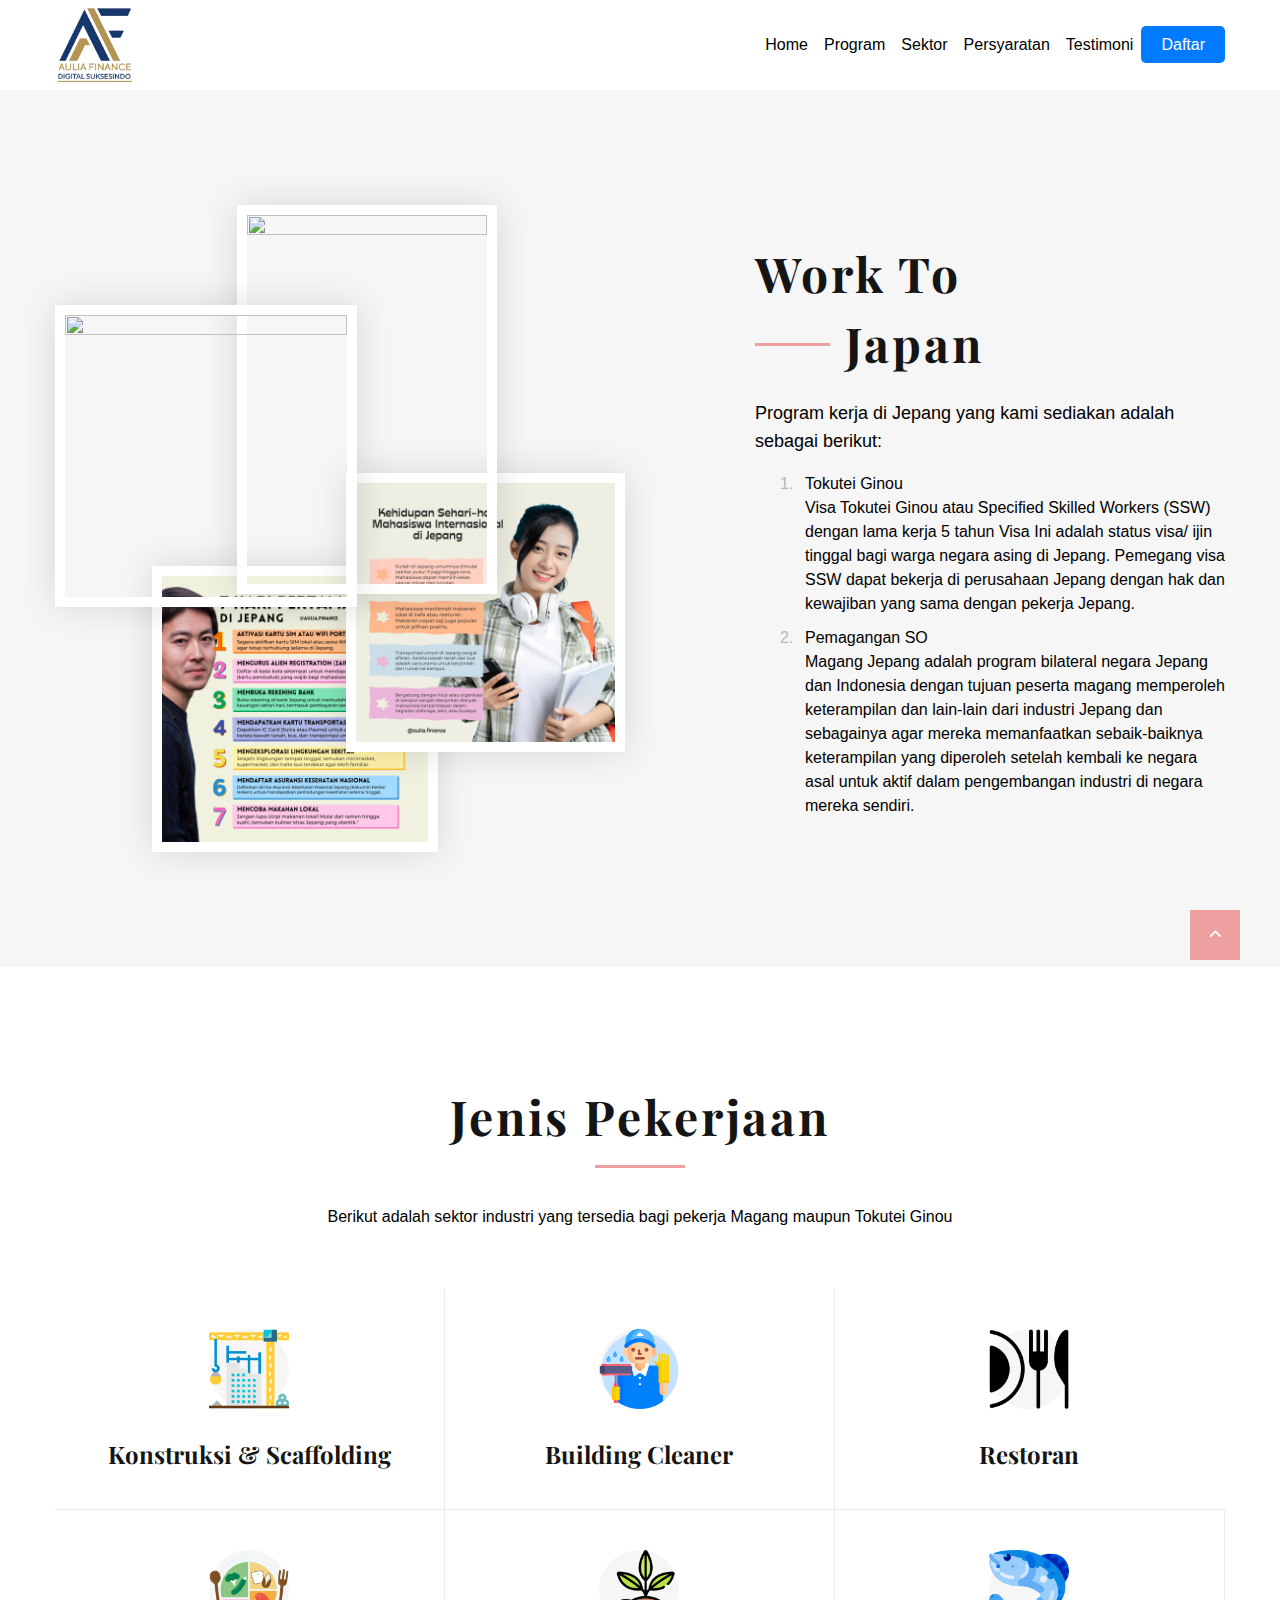
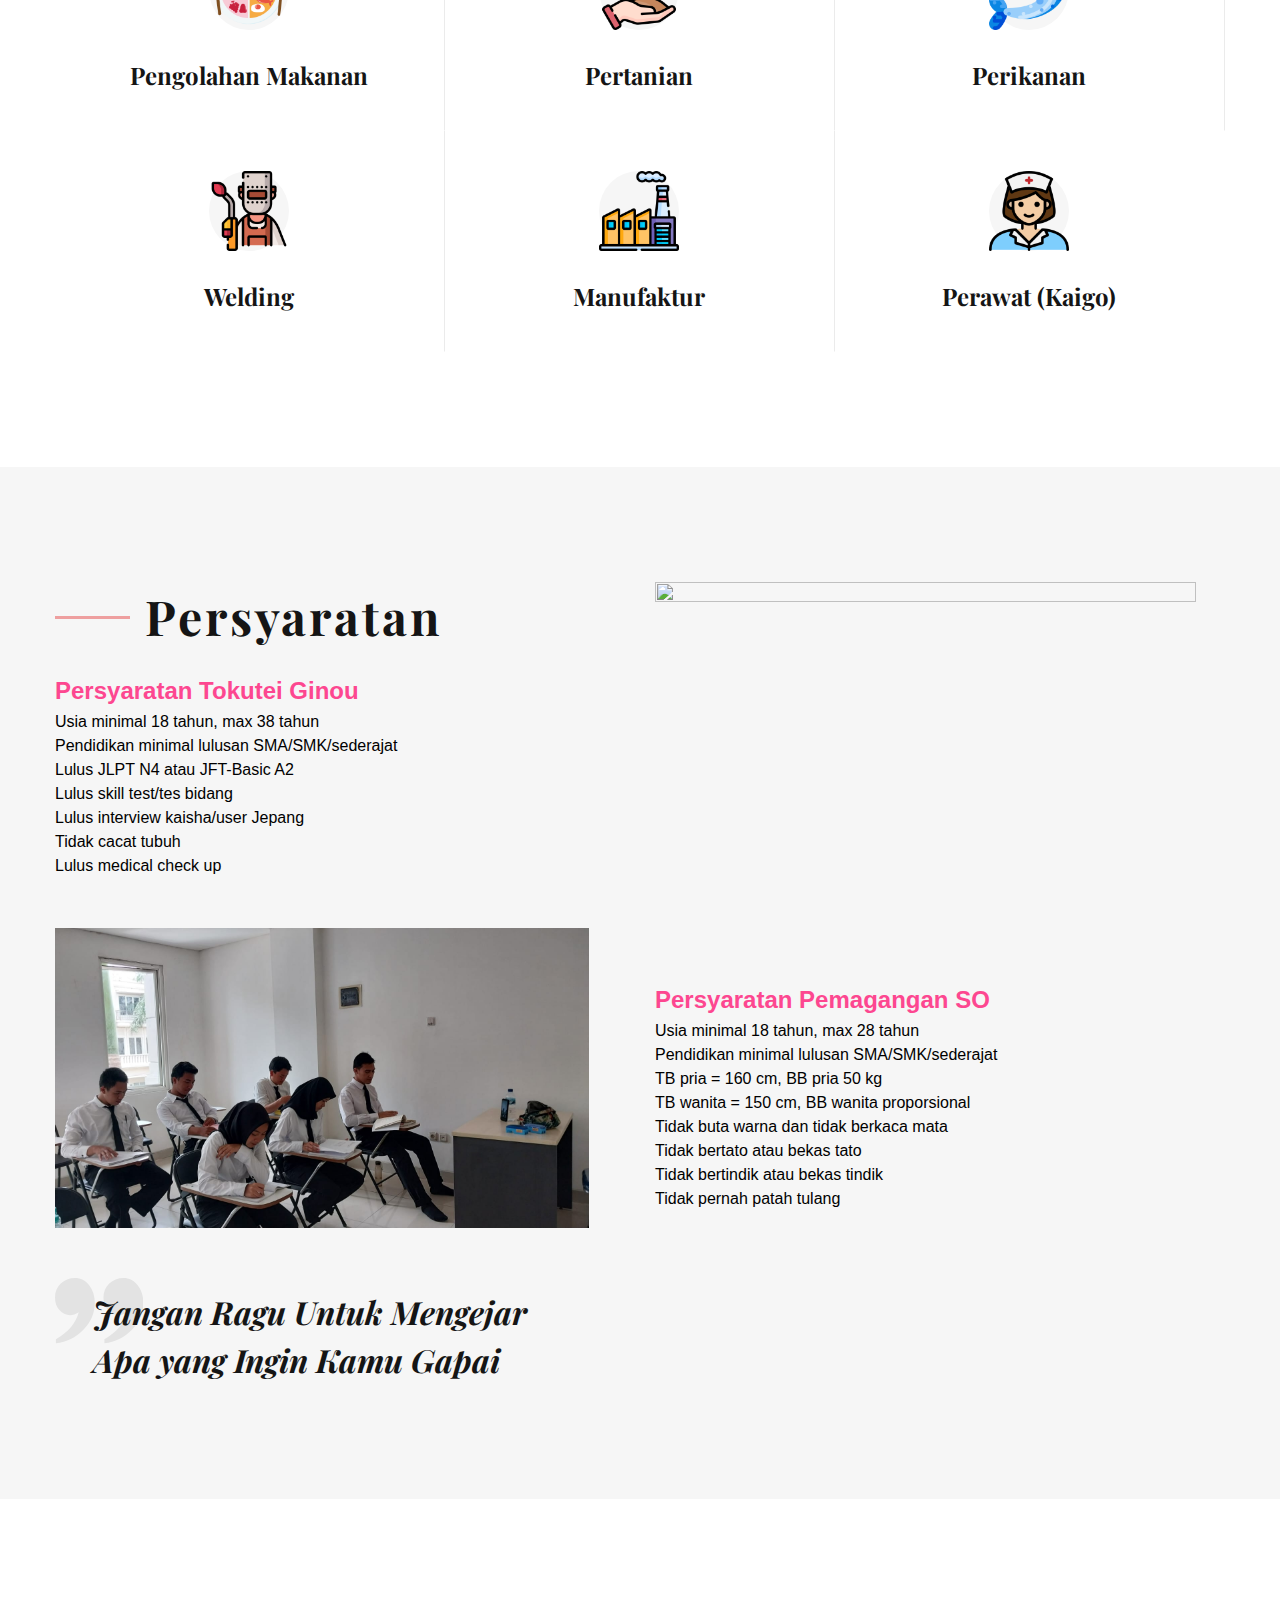
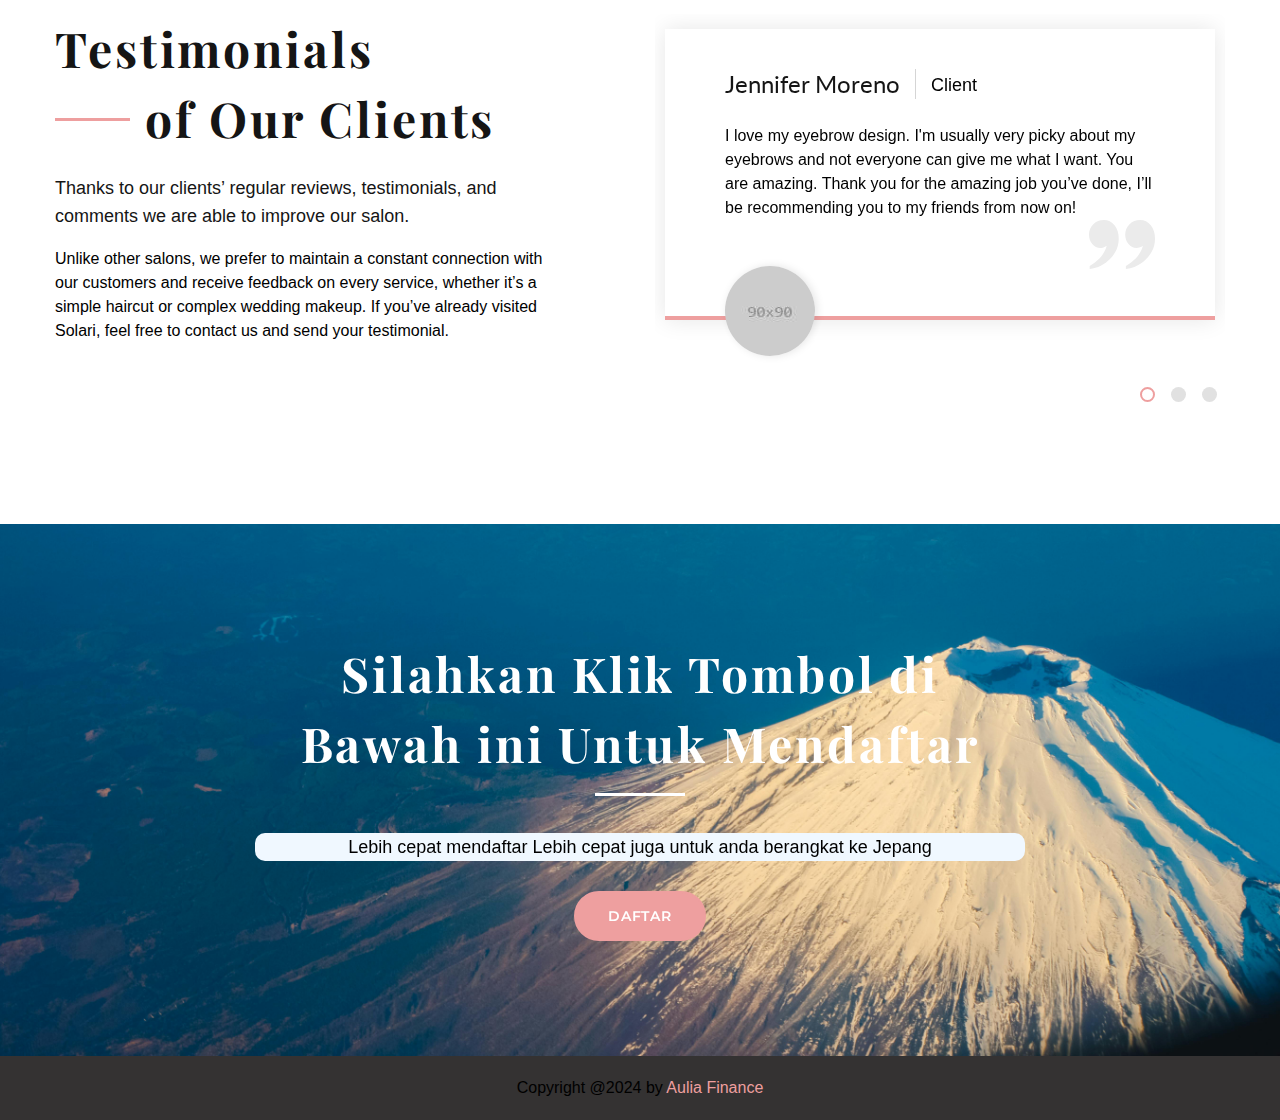
==== japan.html @ 4afd56f6 "First Upload" ====
<!DOCTYPE html>
<html lang="en">

<head>
    <meta charset="UTF-8">
    <meta name="viewport" content="width=device-width, initial-scale=1.0">
    <title>Jepang</title>

    <title>Home</title>
    <meta name="format-detection" content="telephone=no">
    <meta name="viewport"
        content="width=device-width, height=device-height, initial-scale=1.0, maximum-scale=1.0, user-scalable=0">
    <meta http-equiv="X-UA-Compatible" content="IE=edge">
    <meta charset="utf-8">
    <link rel="icon" href="img/logo.png" type="image/x-icon">
    <!-- Stylesheets-->
    <link rel="stylesheet" type="text/css"
        href="//fonts.googleapis.com/css?family=Lato:300i,400,400i,700%7CMontserrat:400,500,600,700%7CPlayfair+Display:400,700,700i%7COswald:400,700,700i">
    <link rel="stylesheet" href="css/bootstrap.css">
    <link rel="stylesheet" href="css/fonts.css">
    <link rel="stylesheet" href="css/style.css">
    <style>
        .ie-panel {
            display: none;
            background: #212121;
            padding: 10px 0;
            box-shadow: 3px 3px 5px 0 rgba(0, 0, 0, .3);
            clear: both;
            text-align: center;
            position: relative;
            z-index: 1;
        }

        html.ie-10 .ie-panel,
        html.lt-ie-10 .ie-panel {
            display: block;
        }

        .list-ordered {
            list-style-type: disc;
        }

        body {
            margin: 0;
            font-family: Arial, sans-serif;
        }

        .header {
            background-color: white;
            /* Latar belakang putih */
            color: black;
            /* Warna teks hitam */
            box-shadow: 0 2px 5px rgba(0, 0, 0, 0.1);
            /* Bayangan lembut */
        }

        .navbar-nav .nav-link {
            color: black;
            /* Warna link hitam */
        }

        .navbar-nav .nav-link:hover {
            color: #007bff;
            /* Warna saat hover */
        }

        .dropdown-menu {
            background-color: white;
            /* Latar belakang dropdown */
        }

        .dropdown-menu a {
            color: black;
            /* Warna teks dropdown */
        }

        .dropdown-menu a:hover {
            background-color: #f8f9fa;
            /* Warna saat hover di dropdown */
        }

        .appoint-btn a {
            background-color: #007bff;
            /* Warna tombol */
            color: white;
            /* Warna teks tombol */
            padding: 10px 20px;
            /* Padding untuk tombol */
            border-radius: 5px;
            /* Sudut melengkung */
            text-decoration: none;
            /* Menghapus garis bawah */
        }

        .appoint-btn a:hover {
            background-color: #0056b3;
            /* Warna tombol saat hover */
        }
    </style>
</head>

<body>


    <div class="ie-panel"><a href="http://windows.microsoft.com/en-US/internet-explorer/"><img
                src="images/ie8-panel/warning_bar_0000_us.jpg" height="42" width="820"
                alt="You are using an outdated browser. For a faster, safer browsing experience, upgrade for free today."></a>
    </div>
    <div class="preloader">
        <div class="preloader-body">
            <div class="cssload-container">
                <div class="cssload-speeding-wheel"></div>
            </div>
            <p>Loading...</p>
        </div>
    </div>

    <div class="page">
        <div class="header" id="header">
            <div class="navigation" id="navigation">
                <div class="header-inner" id="header-inner">
                    <div class="container">
                        <nav class="navbar navbar-expand-lg my-navbar p-0">
                            <a class="navbar-brand" href="#navigation"><img src="img/logo.png" class="img-fluid"
                                    style="height: 80px;" /></a>
                            <button class="navbar-toggler" type="button" data-toggle="collapse"
                                data-target="#navbarSupportedContent" aria-controls="navbarSupportedContent"
                                aria-expanded="false" aria-label="Toggle navigation">
                                <span></span>
                                <span></span>
                                <span></span>
                            </button>

                            <div class="collapse navbar-collapse " id="navbarSupportedContent">
                                <ul class="navbar-nav ml-auto">
                                    <li class="nav-item active">
                                        <a class="nav-link" href="index.html">Home</a>
                                    </li>
                                    <li class="nav-item ">
                                        <a class="nav-link" href="#program">Program </a>
                                    </li>
                                    <li class="nav-item ">
                                        <a class="nav-link" href="#sektor">Sektor</a>
                                    </li>
                                    <li class="nav-item">
                                        <a class="nav-link" href="#syarat">Persyaratan</a>
                                    </li>
                                    <li class="nav-item">
                                        <a class="nav-link" href="#testimoni">Testimoni</a>
                                    </li>
                                </ul>
                            </div>
                            <form class="form-inline my-2 my-lg-0 d-lg-block d-md-none d-none">
                                <div class="appoint-btn">
                                    <a href="https://forms.gle/r99n6rCq977EG7ke7">Daftar</a>
                                </div>
                            </form>
                        </nav>
                    </div>
                </div>
            </div>
        </div>
        <section class="section section-lg bg-gray-100">
            <div class="container" id="program">
                <div class="row row-50 align-items-lg-center justify-content-xl-between">
                    <div class="col-lg-6">
                        <div class="box-images">
                            <div class="box-images-item box-images-1"
                                data-parallax-scroll="{&quot;y&quot;: 20, &quot;x&quot;: 30,  &quot;smoothness&quot;: 30 }">
                                <img src="images/poster3.png" alt="" width="282" height="282" />
                            </div>
                            <div class="box-images-item box-images-2"
                                data-parallax-scroll="{&quot;y&quot;: 20,  &quot;smoothness&quot;: 30 }"><img
                                    src="images/poster2.png" alt="" width="240" height="369" />
                            </div>
                            <div class="box-images-item box-images-3"
                                data-parallax-scroll="{&quot;y&quot;: 20, &quot;x&quot;: -30, &quot;smoothness&quot;: 30 }">
                                <img src="images/poster1.png" alt="" width="259" height="369" />
                            </div>
                            <div class="box-images-item box-images-4"
                                data-parallax-scroll="{&quot;y&quot;: -20,  &quot;smoothness&quot;: 30 }"><img
                                    src="images/poster4.png" alt="" width="266" height="266" />
                            </div>
                        </div>
                    </div>
                    <div class="col-lg-6 col-xl-5">
                        <h2 class="heading-decorate">Work To <br><span class="divider"></span>Japan
                        </h2>
                        <p class="big text-black-800">Program kerja di Jepang yang kami sediakan adalah sebagai berikut:
                        </p>
                        <p class="big text-spacing-60">
                        <ul class="list-ordered" style="color: black;">
                            <li>Tokutei Ginou
                                <p>Visa Tokutei Ginou atau Specified Skilled Workers (SSW) dengan lama kerja 5 tahun
                                    Visa Ini adalah status visa/ ijin tinggal bagi warga negara asing di Jepang.
                                    Pemegang visa SSW dapat bekerja di
                                    perusahaan Jepang dengan hak dan kewajiban yang sama dengan pekerja Jepang.
                                </p>
                            </li>
                            <li>Pemagangan SO
                                <p>Magang Jepang adalah program bilateral negara Jepang dan Indonesia dengan tujuan
                                    peserta magang memperoleh keterampilan
                                    dan lain-lain dari industri Jepang dan sebagainya agar mereka memanfaatkan
                                    sebaik-baiknya keterampilan yang diperoleh
                                    setelah kembali ke negara asal untuk aktif dalam pengembangan industri di negara
                                    mereka sendiri.
                                </p>
                            </li>
                        </ul>
                    </div>
                </div>
            </div>
        </section>
        <section class="section section-lg bg-default text-center" id="sektor">
            <div class="container">
                <h2>Jenis Pekerjaan</h2>
                <div class="divider-lg"></div>
                <div class="row justify-content-center">
                    <div class="col-md-10 col-lg-9">
                        <p>Berikut adalah sektor industri yang tersedia bagi pekerja Magang maupun Tokutei Ginou
                        </p>
                    </div>
                </div>
                <div class="row icon-modern-list no-gutters">
                    <div class="col-sm-6 col-lg-4">
                        <article class="box-icon-modern modern-variant-2">
                            <div class="icon-modern">
                                <img src="/images/konstruksi.png" alt="">
                            </div>
                            <h4 class="box-icon-modern-title"><a href="#">Konstruksi &amp; Scaffolding</a></h4>
                            <div class="divider"></div>
                        </article>
                    </div>
                    <div class="col-sm-6 col-lg-4">
                        <article class="box-icon-modern modern-variant-2">
                            <div class="icon-modern">
                                <img src="/images/cleaner.png" alt="">
                            </div>
                            <h4 class="box-icon-modern-title"><a href="#">Building Cleaner</a></h4>
                            <div class="divider"></div>

                        </article>
                    </div>
                    <div class="col-sm-6 col-lg-4">
                        <article class="box-icon-modern modern-variant-2">
                            <div class="icon-modern">
                                <img src="/images/resto.png" alt="">
                            </div>
                            <h4 class="box-icon-modern-title"><a href="#">Restoran</a></h4>
                            <div class="divider"></div>
                        </article>
                    </div>
                    <div class="col-sm-6 col-lg-4">
                        <article class="box-icon-modern modern-variant-2">
                            <div class="icon-modern">
                                <img src="/images/makanan.png" alt="">
                            </div>
                            <h4 class="box-icon-modern-title"><a href="#">Pengolahan Makanan</a></h4>
                            <div class="divider"></div>
                        </article>
                    </div>
                    <div class="col-sm-6 col-lg-4">
                        <article class="box-icon-modern modern-variant-2">
                            <div class="icon-modern">
                                <img src="/images/tani.png" alt="">
                            </div>
                            <h4 class="box-icon-modern-title"><a href="#">Pertanian</a></h4>
                            <div class="divider"></div>
                        </article>
                    </div>
                    <div class="col-sm-6 col-lg-4">
                        <article class="box-icon-modern modern-variant-2">
                            <div class="icon-modern">
                                <img src="/images/fish.png" alt="">
                            </div>
                            <h4 class="box-icon-modern-title"><a href="#">Perikanan</a></h4>
                            <div class="divider"></div>
                        </article>
                    </div>
                    <div class="col-sm-6 col-lg-4">
                        <article class="box-icon-modern modern-variant-2">
                            <div class="icon-modern">
                                <img src="/images/welder.png" alt="">
                            </div>
                            <h4 class="box-icon-modern-title"><a href="#">Welding</a></h4>
                            <div class="divider"></div>
                        </article>
                    </div>
                    <div class="col-sm-6 col-lg-4">
                        <article class="box-icon-modern modern-variant-2">
                            <div class="icon-modern">
                                <img src="/images/factory.png" alt="">
                            </div>
                            <h4 class="box-icon-modern-title"><a href="#">Manufaktur</a></h4>
                            <div class="divider"></div>
                        </article>
                    </div>
                    <div class="col-sm-6 col-lg-4">
                        <article class="box-icon-modern modern-variant-2">
                            <div class="icon-modern">
                                <img src="/images/nurse.png" alt="">
                            </div>
                            <h4 class="box-icon-modern-title"><a href="#">Perawat (Kaigo)</a></h4>
                            <div class="divider"></div>
                        </article>
                    </div>
                </div>
            </div>
        </section>
        <section class="section section-lg bg-gray-100" id="syarat">
            <div class="container">
                <div class="row row-50">
                    <div class="col-lg-6">
                        <div class="row row-50">
                            <div class="col-md-6 col-lg-12">
                                <h2 class="heading-decorate"><span class="divider"></span>Persyaratan</h2>
                                <p class="big text-gray-800"
                                    style="color: rgb(253, 71, 144); font-weight: bold;font-size: 1.5em;">
                                    Persyaratan
                                    Tokutei Ginou</p>
                                <ul>
                                    <li>Usia minimal 18 tahun, max 38 tahun</li>
                                    <li>Pendidikan minimal lulusan SMA/SMK/sederajat</li>
                                    <li>Lulus JLPT N4 atau JFT-Basic A2</li>
                                    <li>Lulus skill test/tes bidang</li>
                                    <li>Lulus interview kaisha/user Jepang</li>
                                    <li>Tidak cacat tubuh</li>
                                    <li>Lulus medical check up</li>
                                </ul>
                            </div>
                            <div class="col-md-6 col-lg-12">
                                <div class="quote-with-image">
                                    <figure class="quote-img"><img src="images/image5.jpeg" alt="" width="534"
                                            height="406" />
                                    </figure>
                                    <div class="quote-caption">
                                        <svg version="1.1" xmlns="http://www.w3.org/2000/svg" x="0px" y="0px"
                                            width="88.34px" height="65.34px" viewBox="0 0 88.34 65.34"
                                            enable-background="new 0 0 88.34 65.34" overflow="scroll"
                                            xml:space="preserve" preserveAspectRatio="none">
                                            <path
                                                d="M49.394,65.34v-4.131c12.318-7.088,19.924-16.074,22.811-26.965c-3.125,2.032-5.968,3.051-8.526,3.051																	c-4.265,0-7.864-1.721-10.803-5.168c-2.937-3.444-4.407-7.654-4.407-12.64c0-5.511,1.932-10.142,5.791-13.878																	C58.123,1.873,62.873,0,68.51,0c5.639,0,10.354,2.379,14.143,7.137c3.793,4.757,5.688,10.678,5.688,17.758																	c0,9.977-3.814,18.912-11.443,26.818C69.268,59.613,60.101,64.156,49.394,65.34z M0.923,65.34v-4.131																	c12.321-7.088,19.926-16.074,22.813-26.965c-3.126,2.032-5.993,3.051-8.598,3.051c-4.219,0-7.794-1.721-10.734-5.168																	C1.467,28.683,0,24.473,0,19.487C0,13.976,1.919,9.346,5.757,5.609C9.595,1.873,14.334,0,19.971,0																	c5.685,0,10.41,2.379,14.178,7.137c3.767,4.757,5.652,10.678,5.652,17.758c0,9.977-3.805,18.912-11.409,26.818																	C20.787,59.613,11.632,64.156,0.923,65.34z">
                                            </path>
                                        </svg>
                                        <h3 class="quote-text">Jangan Ragu Untuk Mengejar Apa yang Ingin Kamu Gapai</h3>
                                    </div>
                                </div>
                            </div>
                        </div>
                    </div>
                    <div class="col-lg-6">
                        <div class="row row-50">
                            <div class="col-md-6 col-lg-12">
                                <figure class="block-image"><img src="images/poster2.png" alt="" width="541"
                                        height="369" />
                                </figure>
                                <p class="big text-gray-800"
                                    style="color: rgb(253, 71, 144); font-weight: bold;font-size: 1.5em;">
                                    Persyaratan
                                    Pemagangan SO</p>
                                <ul>
                                    <li>Usia minimal 18 tahun, max 28 tahun</li>
                                    <li>Pendidikan minimal lulusan SMA/SMK/sederajat</li>
                                    <li>TB pria = 160 cm, BB pria 50 kg</li>
                                    <li>TB wanita = 150 cm, BB wanita proporsional</li>
                                    <li>Tidak buta warna dan tidak berkaca mata</li>
                                    <li>Tidak bertato atau bekas tato</li>
                                    <li>Tidak bertindik atau bekas tindik</li>
                                    <li>Tidak pernah patah tulang</li>
                                </ul>

                            </div>
                        </div>
                    </div>
                </div>
            </div>
        </section>
        <section class="section section-lg bg-default" id="testimoni">
            <div class="container">
                <div class="row row-50">
                    <div class="col-lg-6">
                        <div class="block-xs">
                            <h2 class="heading-decorate">Testimonials<br class="d-inline"><span
                                    class="divider"></span>of
                                Our Clients</h2>
                            <p class="big text-gray-800">Thanks to our clients’ regular reviews, testimonials, and
                                comments
                                we are able to improve our salon.</p>
                            <p>Unlike other salons, we prefer to maintain a constant connection with our customers and
                                receive feedback on every service, whether it’s a simple haircut or complex wedding
                                makeup.
                                If you’ve already visited Solari, feel free to contact us and send your testimonial.</p>
                        </div>
                    </div>
                    <div class="col-lg-6">
                        <!-- Owl Carousel-->
                        <div class="owl-carousel carousel-corporate" data-items="1" data-dots="true" data-nav="false"
                            data-stage-padding="10px" data-loop="false" data-margin="25px" data-mouse-drag="false">
                            <div class="quote-corporate">
                                <div class="quote-header">
                                    <h4>Jennifer Moreno</h4>
                                    <p class="big">Client</p>
                                </div>
                                <div class="quote-body">
                                    <div class="quote-text">
                                        <p>I love my eyebrow design. I'm usually very picky about my eyebrows and not
                                            everyone can give me what I want. You are amazing. Thank you for the amazing
                                            job
                                            you’ve done, I’ll be recommending you to my friends from now on!</p>
                                    </div>
                                    <svg class="quote-body-mark" version="1.1" xmlns="http://www.w3.org/2000/svg"
                                        x="0px" y="0px" width="66px" height="49px" viewbox="0 0 66 49"
                                        enable-background="new 0 0 66 49" xml:space="preserve">
                                        <g></g>
                                        <path
                                            d="M36.903,49v-3.098c9.203-5.315,14.885-12.055,17.042-20.222c-2.335,1.524-4.459,2.288-6.37,2.288						c-3.186,0-5.875-1.29-8.071-3.876c-2.194-2.583-3.293-5.74-3.293-9.479c0-4.133,1.443-7.605,4.327-10.407						C43.425,1.405,46.973,0,51.185,0c4.213,0,7.735,1.784,10.566,5.352C64.585,8.919,66,13.359,66,18.669						c0,7.482-2.85,14.183-8.549,20.112C51.751,44.706,44.902,48.112,36.903,49z M0.69,49v-3.098						c9.205-5.315,14.887-12.055,17.044-20.222c-2.335,1.524-4.478,2.288-6.423,2.288c-3.152,0-5.823-1.29-8.02-3.876						C1.096,21.51,0,18.353,0,14.614c0-4.133,1.434-7.605,4.301-10.407C7.168,1.405,10.709,0,14.92,0c4.247,0,7.778,1.784,10.592,5.352						c2.814,3.567,4.223,8.007,4.223,13.317c0,7.482-2.843,14.183-8.524,20.112C15.53,44.706,8.69,48.112,0.69,49z">
                                        </path>
                                    </svg>
                                </div>
                                <div class="quote-image"><img src="images/home-1-10-90x90.jpg" alt="" width="90"
                                        height="90" />
                                </div>
                            </div>
                            <div class="quote-corporate">
                                <div class="quote-header">
                                    <h4>Mary Matthews</h4>
                                    <p class="big">Client</p>
                                </div>
                                <div class="quote-body">
                                    <div class="quote-text">
                                        <p>Janette cut my hair and did partial highlights and my experience was
                                            excellent!
                                            She took her time doing my hair and I am very pleased with the results. If
                                            you
                                            are still looking where to have your hair cut the best way, head for Solari!
                                        </p>
                                    </div>
                                    <svg class="quote-body-mark" version="1.1" xmlns="http://www.w3.org/2000/svg"
                                        x="0px" y="0px" width="66px" height="49px" viewbox="0 0 66 49"
                                        enable-background="new 0 0 66 49" xml:space="preserve">
                                        <g></g>
                                        <path
                                            d="M36.903,49v-3.098c9.203-5.315,14.885-12.055,17.042-20.222c-2.335,1.524-4.459,2.288-6.37,2.288						c-3.186,0-5.875-1.29-8.071-3.876c-2.194-2.583-3.293-5.74-3.293-9.479c0-4.133,1.443-7.605,4.327-10.407						C43.425,1.405,46.973,0,51.185,0c4.213,0,7.735,1.784,10.566,5.352C64.585,8.919,66,13.359,66,18.669						c0,7.482-2.85,14.183-8.549,20.112C51.751,44.706,44.902,48.112,36.903,49z M0.69,49v-3.098						c9.205-5.315,14.887-12.055,17.044-20.222c-2.335,1.524-4.478,2.288-6.423,2.288c-3.152,0-5.823-1.29-8.02-3.876						C1.096,21.51,0,18.353,0,14.614c0-4.133,1.434-7.605,4.301-10.407C7.168,1.405,10.709,0,14.92,0c4.247,0,7.778,1.784,10.592,5.352						c2.814,3.567,4.223,8.007,4.223,13.317c0,7.482-2.843,14.183-8.524,20.112C15.53,44.706,8.69,48.112,0.69,49z">
                                        </path>
                                    </svg>
                                </div>
                                <div class="quote-image"><img src="images/home-1-11-90x90.jpg" alt="" width="90"
                                        height="90" />
                                </div>
                            </div>
                            <div class="quote-corporate">
                                <div class="quote-header">
                                    <h4>Amanda Smith</h4>
                                    <p class="big">Client</p>
                                </div>
                                <div class="quote-body">
                                    <div class="quote-text">
                                        <p>Thank you for the first-rate beauty service! I am very happy with the
                                            outcome. I
                                            feel fortunate to have met someone with years of training in makeup who is
                                            also
                                            bright and knowledgeable enough to determine my perfect style.</p>
                                    </div>
                                    <svg class="quote-body-mark" version="1.1" xmlns="http://www.w3.org/2000/svg"
                                        x="0px" y="0px" width="66px" height="49px" viewbox="0 0 66 49"
                                        enable-background="new 0 0 66 49" xml:space="preserve">
                                        <g></g>
                                        <path
                                            d="M36.903,49v-3.098c9.203-5.315,14.885-12.055,17.042-20.222c-2.335,1.524-4.459,2.288-6.37,2.288						c-3.186,0-5.875-1.29-8.071-3.876c-2.194-2.583-3.293-5.74-3.293-9.479c0-4.133,1.443-7.605,4.327-10.407						C43.425,1.405,46.973,0,51.185,0c4.213,0,7.735,1.784,10.566,5.352C64.585,8.919,66,13.359,66,18.669						c0,7.482-2.85,14.183-8.549,20.112C51.751,44.706,44.902,48.112,36.903,49z M0.69,49v-3.098						c9.205-5.315,14.887-12.055,17.044-20.222c-2.335,1.524-4.478,2.288-6.423,2.288c-3.152,0-5.823-1.29-8.02-3.876						C1.096,21.51,0,18.353,0,14.614c0-4.133,1.434-7.605,4.301-10.407C7.168,1.405,10.709,0,14.92,0c4.247,0,7.778,1.784,10.592,5.352						c2.814,3.567,4.223,8.007,4.223,13.317c0,7.482-2.843,14.183-8.524,20.112C15.53,44.706,8.69,48.112,0.69,49z">
                                        </path>
                                    </svg>
                                </div>
                                <div class="quote-image"><img src="images/home-1-12-90x90.jpg" alt="" width="90"
                                        height="90" />
                                </div>
                            </div>
                        </div>
                    </div>
                </div>
            </div>
        </section>
        <section class="section parallax-container" data-parallax-img="images/japan.jpg">
            <div class="parallax-content section-lg context-dark text-center">
                <div class="container">
                    <div class="row justify-content-md-center row-30">
                        <div class="col-md-9 col-lg-8">
                            <h2>Silahkan Klik Tombol di Bawah ini Untuk Mendaftar</h2>
                            <div class="divider-lg"></div>
                            <p class="big" style="color: black;background-color: aliceblue; border-radius: 10px;">Lebih
                                cepat mendaftar Lebih cepat juga untuk anda berangkat ke Jepang
                            </p>
                        </div>
                        <div class="col-md-9 col-lg-6">
                            <div class="form-button">
                                <a class="button button-primary" type="submit"
                                    href="https://forms.gle/r99n6rCq977EG7ke7">Daftar</a>
                            </div>

                        </div>
                    </div>
                </div>
            </div>
        </section>
    </div>
    <footer class="footer-area pt-100">
        <div class="footer-bottom" style="text-align: center; padding: 20px 0;">
            <div class="container">
                <div class="row align-items-center"
                    style="display: flex; justify-content: center; align-items: center;">
                    <div class="copyright-text">
                        <p style="margin: 0;">
                            Copyright @2024 by
                            <a href="" target="_blank">Aulia Finance</a>
                        </p>
                    </div>
                </div>
            </div>
        </div>
    </footer>
    <!-- Global Mailform Output-->
    <div class="snackbars" id="form-output-global"></div>
    <!-- Javascript-->
    <script src="js/core.min.js"></script>
    <script src="js/script.js"></script>
    <!-- coded by houdini-->
    <script>
        $(document).ready(function () {
            // Animasi scroll halus
            $('.navbar-nav .nav-link').on('click', function (event) {
                event.preventDefault(); // Mencegah perilaku default
                var target = $(this).attr('href'); // Mendapatkan ID target
                $('html, body').animate({
                    scrollTop: $(target).offset().top // Animasi scroll
                }, 800); // Durasi 800ms
            });
        });
    </script>
</body>

</html>
---- css/fonts.css ----
/*
*
* Fonts
*//*
*
* Font Awesome Icons 4.7.0
* --------------------------------------------------
*/@font-face {	font-family: 'FontAwesome';	src: url("../fonts/fontawesome-webfont.eot?v=4.7.0");	src: url("../fonts/fontawesome-webfont.eot?#iefix&v=4.7.0") format("embedded-opentype"), url("../fonts/fontawesome-webfont.woff2?v=4.7.0") format("woff2"), url("../fonts/fontawesome-webfont.woff?v=4.7.0") format("woff"), url("../fonts/fontawesome-webfont.ttf?v=4.7.0") format("truetype"), url("../fonts/fontawesome-webfont.svg?v=4.7.0#fontawesomeregular") format("svg");	font-weight: normal;	font-style: normal;}.fa {	display: inline-block;	font-family: 'FontAwesome';	font-size: inherit;	text-rendering: auto;	-webkit-font-smoothing: antialiased;	-moz-osx-font-smoothing: grayscale;}[class*='fa-']:before {	font-weight: 400;	font-family: 'FontAwesome';}/* makes the font 33% larger relative to the icon container */.fa-lg {	font-size: 1.33333333em;	line-height: 0.75em;	vertical-align: -15%;}.fa-2x {	font-size: 2em;}.fa-3x {	font-size: 3em;}.fa-4x {	font-size: 4em;}.fa-5x {	font-size: 5em;}.fa-fw {	width: 1.28571429em;	text-align: center;}.fa-ul {	padding-left: 0;	margin-left: 2.14285714em;	list-style-type: none;}.fa-ul > li {	position: relative;}.fa-li {	position: absolute;	left: -2.14285714em;	width: 2.14285714em;	top: 0.14285714em;	text-align: center;}.fa-li.fa-lg {	left: -1.85714286em;}.fa-border {	padding: .2em .25em .15em;	border: solid 0.08em #eeeeee;	border-radius: .1em;}.fa-pull-left {	float: left;}.fa-pull-right {	float: right;}.fa.fa-pull-left {	margin-right: .3em;}.fa.fa-pull-right {	margin-left: .3em;}/* Deprecated as of 4.4.0 */.pull-right {	float: right;}.pull-left {	float: left;}.fa.pull-left {	margin-right: .3em;}.fa.pull-right {	margin-left: .3em;}.fa-spin {	-webkit-animation: fa-spin 2s infinite linear;	animation: fa-spin 2s infinite linear;}.fa-pulse {	-webkit-animation: fa-spin 1s infinite steps(8);	animation: fa-spin 1s infinite steps(8);}@-webkit-keyframes fa-spin {	0% {		-webkit-transform: rotate(0deg);		transform: rotate(0deg);	}	100% {		-webkit-transform: rotate(359deg);		transform: rotate(359deg);	}}@keyframes fa-spin {	0% {		-webkit-transform: rotate(0deg);		transform: rotate(0deg);	}	100% {		-webkit-transform: rotate(359deg);		transform: rotate(359deg);	}}.fa-rotate-90 {	-ms-filter: "progid:DXImageTransform.Microsoft.BasicImage(rotation=1)";	-webkit-transform: rotate(90deg);	-ms-transform: rotate(90deg);	transform: rotate(90deg);}.fa-rotate-180 {	-ms-filter: "progid:DXImageTransform.Microsoft.BasicImage(rotation=2)";	-webkit-transform: rotate(180deg);	-ms-transform: rotate(180deg);	transform: rotate(180deg);}.fa-rotate-270 {	-ms-filter: "progid:DXImageTransform.Microsoft.BasicImage(rotation=3)";	-webkit-transform: rotate(270deg);	-ms-transform: rotate(270deg);	transform: rotate(270deg);}.fa-flip-horizontal {	-ms-filter: "progid:DXImageTransform.Microsoft.BasicImage(rotation=0, mirror=1)";	-webkit-transform: scale(-1, 1);	-ms-transform: scale(-1, 1);	transform: scale(-1, 1);}.fa-flip-vertical {	-ms-filter: "progid:DXImageTransform.Microsoft.BasicImage(rotation=2, mirror=1)";	-webkit-transform: scale(1, -1);	-ms-transform: scale(1, -1);	transform: scale(1, -1);}:root .fa-rotate-90,:root .fa-rotate-180,:root .fa-rotate-270,:root .fa-flip-horizontal,:root .fa-flip-vertical {	filter: none;}.fa-stack {	position: relative;	display: inline-block;	width: 2em;	height: 2em;	line-height: 2em;	vertical-align: middle;}.fa-stack-1x,.fa-stack-2x {	position: absolute;	left: 0;	width: 100%;	text-align: center;}.fa-stack-1x {	line-height: inherit;}.fa-stack-2x {	font-size: 2em;}.fa-inverse {	color: #ffffff;}/* Font Awesome uses the Unicode Private Use Area (PUA) to ensure screen
   readers do not read off random characters that represent icons */.fa-glass:before {	content: "\f000";}.fa-music:before {	content: "\f001";}.fa-search:before {	content: "\f002";}.fa-envelope-o:before {	content: "\f003";}.fa-heart:before {	content: "\f004";}.fa-star:before {	content: "\f005";}.fa-star-o:before {	content: "\f006";}.fa-user:before {	content: "\f007";}.fa-film:before {	content: "\f008";}.fa-th-large:before {	content: "\f009";}.fa-th:before {	content: "\f00a";}.fa-th-list:before {	content: "\f00b";}.fa-check:before {	content: "\f00c";}.fa-remove:before,.fa-close:before,.fa-times:before {	content: "\f00d";}.fa-search-plus:before {	content: "\f00e";}.fa-search-minus:before {	content: "\f010";}.fa-power-off:before {	content: "\f011";}.fa-signal:before {	content: "\f012";}.fa-gear:before,.fa-cog:before {	content: "\f013";}.fa-trash-o:before {	content: "\f014";}.fa-home:before {	content: "\f015";}.fa-file-o:before {	content: "\f016";}.fa-clock-o:before {	content: "\f017";}.fa-road:before {	content: "\f018";}.fa-download:before {	content: "\f019";}.fa-arrow-circle-o-down:before {	content: "\f01a";}.fa-arrow-circle-o-up:before {	content: "\f01b";}.fa-inbox:before {	content: "\f01c";}.fa-play-circle-o:before {	content: "\f01d";}.fa-rotate-right:before,.fa-repeat:before {	content: "\f01e";}.fa-refresh:before {	content: "\f021";}.fa-list-alt:before {	content: "\f022";}.fa-lock:before {	content: "\f023";}.fa-flag:before {	content: "\f024";}.fa-headphones:before {	content: "\f025";}.fa-volume-off:before {	content: "\f026";}.fa-volume-down:before {	content: "\f027";}.fa-volume-up:before {	content: "\f028";}.fa-qrcode:before {	content: "\f029";}.fa-barcode:before {	content: "\f02a";}.fa-tag:before {	content: "\f02b";}.fa-tags:before {	content: "\f02c";}.fa-book:before {	content: "\f02d";}.fa-bookmark:before {	content: "\f02e";}.fa-print:before {	content: "\f02f";}.fa-camera:before {	content: "\f030";}.fa-font:before {	content: "\f031";}.fa-bold:before {	content: "\f032";}.fa-italic:before {	content: "\f033";}.fa-text-height:before {	content: "\f034";}.fa-text-width:before {	content: "\f035";}.fa-align-left:before {	content: "\f036";}.fa-align-center:before {	content: "\f037";}.fa-align-right:before {	content: "\f038";}.fa-align-justify:before {	content: "\f039";}.fa-list:before {	content: "\f03a";}.fa-dedent:before,.fa-outdent:before {	content: "\f03b";}.fa-indent:before {	content: "\f03c";}.fa-video-camera:before {	content: "\f03d";}.fa-photo:before,.fa-image:before,.fa-picture-o:before {	content: "\f03e";}.fa-pencil:before {	content: "\f040";}.fa-map-marker:before {	content: "\f041";}.fa-adjust:before {	content: "\f042";}.fa-tint:before {	content: "\f043";}.fa-edit:before,.fa-pencil-square-o:before {	content: "\f044";}.fa-share-square-o:before {	content: "\f045";}.fa-check-square-o:before {	content: "\f046";}.fa-arrows:before {	content: "\f047";}.fa-step-backward:before {	content: "\f048";}.fa-fast-backward:before {	content: "\f049";}.fa-backward:before {	content: "\f04a";}.fa-play:before {	content: "\f04b";}.fa-pause:before {	content: "\f04c";}.fa-stop:before {	content: "\f04d";}.fa-forward:before {	content: "\f04e";}.fa-fast-forward:before {	content: "\f050";}.fa-step-forward:before {	content: "\f051";}.fa-eject:before {	content: "\f052";}.fa-chevron-left:before {	content: "\f053";}.fa-chevron-right:before {	content: "\f054";}.fa-plus-circle:before {	content: "\f055";}.fa-minus-circle:before {	content: "\f056";}.fa-times-circle:before {	content: "\f057";}.fa-check-circle:before {	content: "\f058";}.fa-question-circle:before {	content: "\f059";}.fa-info-circle:before {	content: "\f05a";}.fa-crosshairs:before {	content: "\f05b";}.fa-times-circle-o:before {	content: "\f05c";}.fa-check-circle-o:before {	content: "\f05d";}.fa-ban:before {	content: "\f05e";}.fa-arrow-left:before {	content: "\f060";}.fa-arrow-right:before {	content: "\f061";}.fa-arrow-up:before {	content: "\f062";}.fa-arrow-down:before {	content: "\f063";}.fa-mail-forward:before,.fa-share:before {	content: "\f064";}.fa-expand:before {	content: "\f065";}.fa-compress:before {	content: "\f066";}.fa-plus:before {	content: "\f067";}.fa-minus:before {	content: "\f068";}.fa-asterisk:before {	content: "\f069";}.fa-exclamation-circle:before {	content: "\f06a";}.fa-gift:before {	content: "\f06b";}.fa-leaf:before {	content: "\f06c";}.fa-fire:before {	content: "\f06d";}.fa-eye:before {	content: "\f06e";}.fa-eye-slash:before {	content: "\f070";}.fa-warning:before,.fa-exclamation-triangle:before {	content: "\f071";}.fa-plane:before {	content: "\f072";}.fa-calendar:before {	content: "\f073";}.fa-random:before {	content: "\f074";}.fa-comment:before {	content: "\f075";}.fa-magnet:before {	content: "\f076";}.fa-chevron-up:before {	content: "\f077";}.fa-chevron-down:before {	content: "\f078";}.fa-retweet:before {	content: "\f079";}.fa-shopping-cart:before {	content: "\f07a";}.fa-folder:before {	content: "\f07b";}.fa-folder-open:before {	content: "\f07c";}.fa-arrows-v:before {	content: "\f07d";}.fa-arrows-h:before {	content: "\f07e";}.fa-bar-chart-o:before,.fa-bar-chart:before {	content: "\f080";}.fa-twitter-square:before {	content: "\f081";}.fa-facebook-square:before {	content: "\f082";}.fa-camera-retro:before {	content: "\f083";}.fa-key:before {	content: "\f084";}.fa-gears:before,.fa-cogs:before {	content: "\f085";}.fa-comments:before {	content: "\f086";}.fa-thumbs-o-up:before {	content: "\f087";}.fa-thumbs-o-down:before {	content: "\f088";}.fa-star-half:before {	content: "\f089";}.fa-heart-o:before {	content: "\f08a";}.fa-sign-out:before {	content: "\f08b";}.fa-linkedin-square:before {	content: "\f08c";}.fa-thumb-tack:before {	content: "\f08d";}.fa-external-link:before {	content: "\f08e";}.fa-sign-in:before {	content: "\f090";}.fa-trophy:before {	content: "\f091";}.fa-github-square:before {	content: "\f092";}.fa-upload:before {	content: "\f093";}.fa-lemon-o:before {	content: "\f094";}.fa-phone:before {	content: "\f095";}.fa-square-o:before {	content: "\f096";}.fa-bookmark-o:before {	content: "\f097";}.fa-phone-square:before {	content: "\f098";}.fa-twitter:before {	content: "\f099";}.fa-facebook-f:before,.fa-facebook:before {	content: "\f09a";}.fa-github:before {	content: "\f09b";}.fa-unlock:before {	content: "\f09c";}.fa-credit-card:before {	content: "\f09d";}.fa-feed:before,.fa-rss:before {	content: "\f09e";}.fa-hdd-o:before {	content: "\f0a0";}.fa-bullhorn:before {	content: "\f0a1";}.fa-bell:before {	content: "\f0f3";}.fa-certificate:before {	content: "\f0a3";}.fa-hand-o-right:before {	content: "\f0a4";}.fa-hand-o-left:before {	content: "\f0a5";}.fa-hand-o-up:before {	content: "\f0a6";}.fa-hand-o-down:before {	content: "\f0a7";}.fa-arrow-circle-left:before {	content: "\f0a8";}.fa-arrow-circle-right:before {	content: "\f0a9";}.fa-arrow-circle-up:before {	content: "\f0aa";}.fa-arrow-circle-down:before {	content: "\f0ab";}.fa-globe:before {	content: "\f0ac";}.fa-wrench:before {	content: "\f0ad";}.fa-tasks:before {	content: "\f0ae";}.fa-filter:before {	content: "\f0b0";}.fa-briefcase:before {	content: "\f0b1";}.fa-arrows-alt:before {	content: "\f0b2";}.fa-group:before,.fa-users:before {	content: "\f0c0";}.fa-chain:before,.fa-link:before {	content: "\f0c1";}.fa-cloud:before {	content: "\f0c2";}.fa-flask:before {	content: "\f0c3";}.fa-cut:before,.fa-scissors:before {	content: "\f0c4";}.fa-copy:before,.fa-files-o:before {	content: "\f0c5";}.fa-paperclip:before {	content: "\f0c6";}.fa-save:before,.fa-floppy-o:before {	content: "\f0c7";}.fa-square:before {	content: "\f0c8";}.fa-navicon:before,.fa-reorder:before,.fa-bars:before {	content: "\f0c9";}.fa-list-ul:before {	content: "\f0ca";}.fa-list-ol:before {	content: "\f0cb";}.fa-strikethrough:before {	content: "\f0cc";}.fa-underline:before {	content: "\f0cd";}.fa-table:before {	content: "\f0ce";}.fa-magic:before {	content: "\f0d0";}.fa-truck:before {	content: "\f0d1";}.fa-pinterest:before {	content: "\f0d2";}.fa-pinterest-square:before {	content: "\f0d3";}.fa-google-plus-square:before {	content: "\f0d4";}.fa-google-plus:before {	content: "\f0d5";}.fa-money:before {	content: "\f0d6";}.fa-caret-down:before {	content: "\f0d7";}.fa-caret-up:before {	content: "\f0d8";}.fa-caret-left:before {	content: "\f0d9";}.fa-caret-right:before {	content: "\f0da";}.fa-columns:before {	content: "\f0db";}.fa-unsorted:before,.fa-sort:before {	content: "\f0dc";}.fa-sort-down:before,.fa-sort-desc:before {	content: "\f0dd";}.fa-sort-up:before,.fa-sort-asc:before {	content: "\f0de";}.fa-envelope:before {	content: "\f0e0";}.fa-linkedin:before {	content: "\f0e1";}.fa-rotate-left:before,.fa-undo:before {	content: "\f0e2";}.fa-legal:before,.fa-gavel:before {	content: "\f0e3";}.fa-dashboard:before,.fa-tachometer:before {	content: "\f0e4";}.fa-comment-o:before {	content: "\f0e5";}.fa-comments-o:before {	content: "\f0e6";}.fa-flash:before,.fa-bolt:before {	content: "\f0e7";}.fa-sitemap:before {	content: "\f0e8";}.fa-umbrella:before {	content: "\f0e9";}.fa-paste:before,.fa-clipboard:before {	content: "\f0ea";}.fa-lightbulb-o:before {	content: "\f0eb";}.fa-exchange:before {	content: "\f0ec";}.fa-cloud-download:before {	content: "\f0ed";}.fa-cloud-upload:before {	content: "\f0ee";}.fa-user-md:before {	content: "\f0f0";}.fa-stethoscope:before {	content: "\f0f1";}.fa-suitcase:before {	content: "\f0f2";}.fa-bell-o:before {	content: "\f0a2";}.fa-coffee:before {	content: "\f0f4";}.fa-cutlery:before {	content: "\f0f5";}.fa-file-text-o:before {	content: "\f0f6";}.fa-building-o:before {	content: "\f0f7";}.fa-hospital-o:before {	content: "\f0f8";}.fa-ambulance:before {	content: "\f0f9";}.fa-medkit:before {	content: "\f0fa";}.fa-fighter-jet:before {	content: "\f0fb";}.fa-beer:before {	content: "\f0fc";}.fa-h-square:before {	content: "\f0fd";}.fa-plus-square:before {	content: "\f0fe";}.fa-angle-double-left:before {	content: "\f100";}.fa-angle-double-right:before {	content: "\f101";}.fa-angle-double-up:before {	content: "\f102";}.fa-angle-double-down:before {	content: "\f103";}.fa-angle-left:before {	content: "\f104";}.fa-angle-right:before {	content: "\f105";}.fa-angle-up:before {	content: "\f106";}.fa-angle-down:before {	content: "\f107";}.fa-desktop:before {	content: "\f108";}.fa-laptop:before {	content: "\f109";}.fa-tablet:before {	content: "\f10a";}.fa-mobile-phone:before,.fa-mobile:before {	content: "\f10b";}.fa-circle-o:before {	content: "\f10c";}.fa-quote-left:before {	content: "\f10d";}.fa-quote-right:before {	content: "\f10e";}.fa-spinner:before {	content: "\f110";}.fa-circle:before {	content: "\f111";}.fa-mail-reply:before,.fa-reply:before {	content: "\f112";}.fa-github-alt:before {	content: "\f113";}.fa-folder-o:before {	content: "\f114";}.fa-folder-open-o:before {	content: "\f115";}.fa-smile-o:before {	content: "\f118";}.fa-frown-o:before {	content: "\f119";}.fa-meh-o:before {	content: "\f11a";}.fa-gamepad:before {	content: "\f11b";}.fa-keyboard-o:before {	content: "\f11c";}.fa-flag-o:before {	content: "\f11d";}.fa-flag-checkered:before {	content: "\f11e";}.fa-terminal:before {	content: "\f120";}.fa-code:before {	content: "\f121";}.fa-mail-reply-all:before,.fa-reply-all:before {	content: "\f122";}.fa-star-half-empty:before,.fa-star-half-full:before,.fa-star-half-o:before {	content: "\f123";}.fa-location-arrow:before {	content: "\f124";}.fa-crop:before {	content: "\f125";}.fa-code-fork:before {	content: "\f126";}.fa-unlink:before,.fa-chain-broken:before {	content: "\f127";}.fa-question:before {	content: "\f128";}.fa-info:before {	content: "\f129";}.fa-exclamation:before {	content: "\f12a";}.fa-superscript:before {	content: "\f12b";}.fa-subscript:before {	content: "\f12c";}.fa-eraser:before {	content: "\f12d";}.fa-puzzle-piece:before {	content: "\f12e";}.fa-microphone:before {	content: "\f130";}.fa-microphone-slash:before {	content: "\f131";}.fa-shield:before {	content: "\f132";}.fa-calendar-o:before {	content: "\f133";}.fa-fire-extinguisher:before {	content: "\f134";}.fa-rocket:before {	content: "\f135";}.fa-maxcdn:before {	content: "\f136";}.fa-chevron-circle-left:before {	content: "\f137";}.fa-chevron-circle-right:before {	content: "\f138";}.fa-chevron-circle-up:before {	content: "\f139";}.fa-chevron-circle-down:before {	content: "\f13a";}.fa-html5:before {	content: "\f13b";}.fa-css3:before {	content: "\f13c";}.fa-anchor:before {	content: "\f13d";}.fa-unlock-alt:before {	content: "\f13e";}.fa-bullseye:before {	content: "\f140";}.fa-ellipsis-h:before {	content: "\f141";}.fa-ellipsis-v:before {	content: "\f142";}.fa-rss-square:before {	content: "\f143";}.fa-play-circle:before {	content: "\f144";}.fa-ticket:before {	content: "\f145";}.fa-minus-square:before {	content: "\f146";}.fa-minus-square-o:before {	content: "\f147";}.fa-level-up:before {	content: "\f148";}.fa-level-down:before {	content: "\f149";}.fa-check-square:before {	content: "\f14a";}.fa-pencil-square:before {	content: "\f14b";}.fa-external-link-square:before {	content: "\f14c";}.fa-share-square:before {	content: "\f14d";}.fa-compass:before {	content: "\f14e";}.fa-toggle-down:before,.fa-caret-square-o-down:before {	content: "\f150";}.fa-toggle-up:before,.fa-caret-square-o-up:before {	content: "\f151";}.fa-toggle-right:before,.fa-caret-square-o-right:before {	content: "\f152";}.fa-euro:before,.fa-eur:before {	content: "\f153";}.fa-gbp:before {	content: "\f154";}.fa-dollar:before,.fa-usd:before {	content: "\f155";}.fa-rupee:before,.fa-inr:before {	content: "\f156";}.fa-cny:before,.fa-rmb:before,.fa-yen:before,.fa-jpy:before {	content: "\f157";}.fa-ruble:before,.fa-rouble:before,.fa-rub:before {	content: "\f158";}.fa-won:before,.fa-krw:before {	content: "\f159";}.fa-bitcoin:before,.fa-btc:before {	content: "\f15a";}.fa-file:before {	content: "\f15b";}.fa-file-text:before {	content: "\f15c";}.fa-sort-alpha-asc:before {	content: "\f15d";}.fa-sort-alpha-desc:before {	content: "\f15e";}.fa-sort-amount-asc:before {	content: "\f160";}.fa-sort-amount-desc:before {	content: "\f161";}.fa-sort-numeric-asc:before {	content: "\f162";}.fa-sort-numeric-desc:before {	content: "\f163";}.fa-thumbs-up:before {	content: "\f164";}.fa-thumbs-down:before {	content: "\f165";}.fa-youtube-square:before {	content: "\f166";}.fa-youtube:before {	content: "\f167";}.fa-xing:before {	content: "\f168";}.fa-xing-square:before {	content: "\f169";}.fa-youtube-play:before {	content: "\f16a";}.fa-dropbox:before {	content: "\f16b";}.fa-stack-overflow:before {	content: "\f16c";}.fa-instagram:before {	content: "\f16d";}.fa-flickr:before {	content: "\f16e";}.fa-adn:before {	content: "\f170";}.fa-bitbucket:before {	content: "\f171";}.fa-bitbucket-square:before {	content: "\f172";}.fa-tumblr:before {	content: "\f173";}.fa-tumblr-square:before {	content: "\f174";}.fa-long-arrow-down:before {	content: "\f175";}.fa-long-arrow-up:before {	content: "\f176";}.fa-long-arrow-left:before {	content: "\f177";}.fa-long-arrow-right:before {	content: "\f178";}.fa-apple:before {	content: "\f179";}.fa-windows:before {	content: "\f17a";}.fa-android:before {	content: "\f17b";}.fa-linux:before {	content: "\f17c";}.fa-dribbble:before {	content: "\f17d";}.fa-skype:before {	content: "\f17e";}.fa-foursquare:before {	content: "\f180";}.fa-trello:before {	content: "\f181";}.fa-female:before {	content: "\f182";}.fa-male:before {	content: "\f183";}.fa-gittip:before,.fa-gratipay:before {	content: "\f184";}.fa-sun-o:before {	content: "\f185";}.fa-moon-o:before {	content: "\f186";}.fa-archive:before {	content: "\f187";}.fa-bug:before {	content: "\f188";}.fa-vk:before {	content: "\f189";}.fa-weibo:before {	content: "\f18a";}.fa-renren:before {	content: "\f18b";}.fa-pagelines:before {	content: "\f18c";}.fa-stack-exchange:before {	content: "\f18d";}.fa-arrow-circle-o-right:before {	content: "\f18e";}.fa-arrow-circle-o-left:before {	content: "\f190";}.fa-toggle-left:before,.fa-caret-square-o-left:before {	content: "\f191";}.fa-dot-circle-o:before {	content: "\f192";}.fa-wheelchair:before {	content: "\f193";}.fa-vimeo-square:before {	content: "\f194";}.fa-turkish-lira:before,.fa-try:before {	content: "\f195";}.fa-plus-square-o:before {	content: "\f196";}.fa-space-shuttle:before {	content: "\f197";}.fa-slack:before {	content: "\f198";}.fa-envelope-square:before {	content: "\f199";}.fa-wordpress:before {	content: "\f19a";}.fa-openid:before {	content: "\f19b";}.fa-institution:before,.fa-bank:before,.fa-university:before {	content: "\f19c";}.fa-mortar-board:before,.fa-graduation-cap:before {	content: "\f19d";}.fa-yahoo:before {	content: "\f19e";}.fa-google:before {	content: "\f1a0";}.fa-reddit:before {	content: "\f1a1";}.fa-reddit-square:before {	content: "\f1a2";}.fa-stumbleupon-circle:before {	content: "\f1a3";}.fa-stumbleupon:before {	content: "\f1a4";}.fa-delicious:before {	content: "\f1a5";}.fa-digg:before {	content: "\f1a6";}.fa-pied-piper-pp:before {	content: "\f1a7";}.fa-pied-piper-alt:before {	content: "\f1a8";}.fa-drupal:before {	content: "\f1a9";}.fa-joomla:before {	content: "\f1aa";}.fa-language:before {	content: "\f1ab";}.fa-fax:before {	content: "\f1ac";}.fa-building:before {	content: "\f1ad";}.fa-child:before {	content: "\f1ae";}.fa-paw:before {	content: "\f1b0";}.fa-spoon:before {	content: "\f1b1";}.fa-cube:before {	content: "\f1b2";}.fa-cubes:before {	content: "\f1b3";}.fa-behance:before {	content: "\f1b4";}.fa-behance-square:before {	content: "\f1b5";}.fa-steam:before {	content: "\f1b6";}.fa-steam-square:before {	content: "\f1b7";}.fa-recycle:before {	content: "\f1b8";}.fa-automobile:before,.fa-car:before {	content: "\f1b9";}.fa-cab:before,.fa-taxi:before {	content: "\f1ba";}.fa-tree:before {	content: "\f1bb";}.fa-spotify:before {	content: "\f1bc";}.fa-deviantart:before {	content: "\f1bd";}.fa-soundcloud:before {	content: "\f1be";}.fa-database:before {	content: "\f1c0";}.fa-file-pdf-o:before {	content: "\f1c1";}.fa-file-word-o:before {	content: "\f1c2";}.fa-file-excel-o:before {	content: "\f1c3";}.fa-file-powerpoint-o:before {	content: "\f1c4";}.fa-file-photo-o:before,.fa-file-picture-o:before,.fa-file-image-o:before {	content: "\f1c5";}.fa-file-zip-o:before,.fa-file-archive-o:before {	content: "\f1c6";}.fa-file-sound-o:before,.fa-file-audio-o:before {	content: "\f1c7";}.fa-file-movie-o:before,.fa-file-video-o:before {	content: "\f1c8";}.fa-file-code-o:before {	content: "\f1c9";}.fa-vine:before {	content: "\f1ca";}.fa-codepen:before {	content: "\f1cb";}.fa-jsfiddle:before {	content: "\f1cc";}.fa-life-bouy:before,.fa-life-buoy:before,.fa-life-saver:before,.fa-support:before,.fa-life-ring:before {	content: "\f1cd";}.fa-circle-o-notch:before {	content: "\f1ce";}.fa-ra:before,.fa-resistance:before,.fa-rebel:before {	content: "\f1d0";}.fa-ge:before,.fa-empire:before {	content: "\f1d1";}.fa-git-square:before {	content: "\f1d2";}.fa-git:before {	content: "\f1d3";}.fa-y-combinator-square:before,.fa-yc-square:before,.fa-hacker-news:before {	content: "\f1d4";}.fa-tencent-weibo:before {	content: "\f1d5";}.fa-qq:before {	content: "\f1d6";}.fa-wechat:before,.fa-weixin:before {	content: "\f1d7";}.fa-send:before,.fa-paper-plane:before {	content: "\f1d8";}.fa-send-o:before,.fa-paper-plane-o:before {	content: "\f1d9";}.fa-history:before {	content: "\f1da";}.fa-circle-thin:before {	content: "\f1db";}.fa-header:before {	content: "\f1dc";}.fa-paragraph:before {	content: "\f1dd";}.fa-sliders:before {	content: "\f1de";}.fa-share-alt:before {	content: "\f1e0";}.fa-share-alt-square:before {	content: "\f1e1";}.fa-bomb:before {	content: "\f1e2";}.fa-soccer-ball-o:before,.fa-futbol-o:before {	content: "\f1e3";}.fa-tty:before {	content: "\f1e4";}.fa-binoculars:before {	content: "\f1e5";}.fa-plug:before {	content: "\f1e6";}.fa-slideshare:before {	content: "\f1e7";}.fa-twitch:before {	content: "\f1e8";}.fa-yelp:before {	content: "\f1e9";}.fa-newspaper-o:before {	content: "\f1ea";}.fa-wifi:before {	content: "\f1eb";}.fa-calculator:before {	content: "\f1ec";}.fa-paypal:before {	content: "\f1ed";}.fa-google-wallet:before {	content: "\f1ee";}.fa-cc-visa:before {	content: "\f1f0";}.fa-cc-mastercard:before {	content: "\f1f1";}.fa-cc-discover:before {	content: "\f1f2";}.fa-cc-amex:before {	content: "\f1f3";}.fa-cc-paypal:before {	content: "\f1f4";}.fa-cc-stripe:before {	content: "\f1f5";}.fa-bell-slash:before {	content: "\f1f6";}.fa-bell-slash-o:before {	content: "\f1f7";}.fa-trash:before {	content: "\f1f8";}.fa-copyright:before {	content: "\f1f9";}.fa-at:before {	content: "\f1fa";}.fa-eyedropper:before {	content: "\f1fb";}.fa-paint-brush:before {	content: "\f1fc";}.fa-birthday-cake:before {	content: "\f1fd";}.fa-area-chart:before {	content: "\f1fe";}.fa-pie-chart:before {	content: "\f200";}.fa-line-chart:before {	content: "\f201";}.fa-lastfm:before {	content: "\f202";}.fa-lastfm-square:before {	content: "\f203";}.fa-toggle-off:before {	content: "\f204";}.fa-toggle-on:before {	content: "\f205";}.fa-bicycle:before {	content: "\f206";}.fa-bus:before {	content: "\f207";}.fa-ioxhost:before {	content: "\f208";}.fa-angellist:before {	content: "\f209";}.fa-cc:before {	content: "\f20a";}.fa-shekel:before,.fa-sheqel:before,.fa-ils:before {	content: "\f20b";}.fa-meanpath:before {	content: "\f20c";}.fa-buysellads:before {	content: "\f20d";}.fa-connectdevelop:before {	content: "\f20e";}.fa-dashcube:before {	content: "\f210";}.fa-forumbee:before {	content: "\f211";}.fa-leanpub:before {	content: "\f212";}.fa-sellsy:before {	content: "\f213";}.fa-shirtsinbulk:before {	content: "\f214";}.fa-simplybuilt:before {	content: "\f215";}.fa-skyatlas:before {	content: "\f216";}.fa-cart-plus:before {	content: "\f217";}.fa-cart-arrow-down:before {	content: "\f218";}.fa-diamond:before {	content: "\f219";}.fa-ship:before {	content: "\f21a";}.fa-user-secret:before {	content: "\f21b";}.fa-motorcycle:before {	content: "\f21c";}.fa-street-view:before {	content: "\f21d";}.fa-heartbeat:before {	content: "\f21e";}.fa-venus:before {	content: "\f221";}.fa-mars:before {	content: "\f222";}.fa-mercury:before {	content: "\f223";}.fa-intersex:before,.fa-transgender:before {	content: "\f224";}.fa-transgender-alt:before {	content: "\f225";}.fa-venus-double:before {	content: "\f226";}.fa-mars-double:before {	content: "\f227";}.fa-venus-mars:before {	content: "\f228";}.fa-mars-stroke:before {	content: "\f229";}.fa-mars-stroke-v:before {	content: "\f22a";}.fa-mars-stroke-h:before {	content: "\f22b";}.fa-neuter:before {	content: "\f22c";}.fa-genderless:before {	content: "\f22d";}.fa-facebook-official:before {	content: "\f230";}.fa-pinterest-p:before {	content: "\f231";}.fa-whatsapp:before {	content: "\f232";}.fa-server:before {	content: "\f233";}.fa-user-plus:before {	content: "\f234";}.fa-user-times:before {	content: "\f235";}.fa-hotel:before,.fa-bed:before {	content: "\f236";}.fa-viacoin:before {	content: "\f237";}.fa-train:before {	content: "\f238";}.fa-subway:before {	content: "\f239";}.fa-medium:before {	content: "\f23a";}.fa-yc:before,.fa-y-combinator:before {	content: "\f23b";}.fa-optin-monster:before {	content: "\f23c";}.fa-opencart:before {	content: "\f23d";}.fa-expeditedssl:before {	content: "\f23e";}.fa-battery-4:before,.fa-battery:before,.fa-battery-full:before {	content: "\f240";}.fa-battery-3:before,.fa-battery-three-quarters:before {	content: "\f241";}.fa-battery-2:before,.fa-battery-half:before {	content: "\f242";}.fa-battery-1:before,.fa-battery-quarter:before {	content: "\f243";}.fa-battery-0:before,.fa-battery-empty:before {	content: "\f244";}.fa-mouse-pointer:before {	content: "\f245";}.fa-i-cursor:before {	content: "\f246";}.fa-object-group:before {	content: "\f247";}.fa-object-ungroup:before {	content: "\f248";}.fa-sticky-note:before {	content: "\f249";}.fa-sticky-note-o:before {	content: "\f24a";}.fa-cc-jcb:before {	content: "\f24b";}.fa-cc-diners-club:before {	content: "\f24c";}.fa-clone:before {	content: "\f24d";}.fa-balance-scale:before {	content: "\f24e";}.fa-hourglass-o:before {	content: "\f250";}.fa-hourglass-1:before,.fa-hourglass-start:before {	content: "\f251";}.fa-hourglass-2:before,.fa-hourglass-half:before {	content: "\f252";}.fa-hourglass-3:before,.fa-hourglass-end:before {	content: "\f253";}.fa-hourglass:before {	content: "\f254";}.fa-hand-grab-o:before,.fa-hand-rock-o:before {	content: "\f255";}.fa-hand-stop-o:before,.fa-hand-paper-o:before {	content: "\f256";}.fa-hand-scissors-o:before {	content: "\f257";}.fa-hand-lizard-o:before {	content: "\f258";}.fa-hand-spock-o:before {	content: "\f259";}.fa-hand-pointer-o:before {	content: "\f25a";}.fa-hand-peace-o:before {	content: "\f25b";}.fa-trademark:before {	content: "\f25c";}.fa-registered:before {	content: "\f25d";}.fa-creative-commons:before {	content: "\f25e";}.fa-gg:before {	content: "\f260";}.fa-gg-circle:before {	content: "\f261";}.fa-tripadvisor:before {	content: "\f262";}.fa-odnoklassniki:before {	content: "\f263";}.fa-odnoklassniki-square:before {	content: "\f264";}.fa-get-pocket:before {	content: "\f265";}.fa-wikipedia-w:before {	content: "\f266";}.fa-safari:before {	content: "\f267";}.fa-chrome:before {	content: "\f268";}.fa-firefox:before {	content: "\f269";}.fa-opera:before {	content: "\f26a";}.fa-internet-explorer:before {	content: "\f26b";}.fa-tv:before,.fa-television:before {	content: "\f26c";}.fa-contao:before {	content: "\f26d";}.fa-500px:before {	content: "\f26e";}.fa-amazon:before {	content: "\f270";}.fa-calendar-plus-o:before {	content: "\f271";}.fa-calendar-minus-o:before {	content: "\f272";}.fa-calendar-times-o:before {	content: "\f273";}.fa-calendar-check-o:before {	content: "\f274";}.fa-industry:before {	content: "\f275";}.fa-map-pin:before {	content: "\f276";}.fa-map-signs:before {	content: "\f277";}.fa-map-o:before {	content: "\f278";}.fa-map:before {	content: "\f279";}.fa-commenting:before {	content: "\f27a";}.fa-commenting-o:before {	content: "\f27b";}.fa-houzz:before {	content: "\f27c";}.fa-vimeo:before {	content: "\f27d";}.fa-black-tie:before {	content: "\f27e";}.fa-fonticons:before {	content: "\f280";}.fa-reddit-alien:before {	content: "\f281";}.fa-edge:before {	content: "\f282";}.fa-credit-card-alt:before {	content: "\f283";}.fa-codiepie:before {	content: "\f284";}.fa-modx:before {	content: "\f285";}.fa-fort-awesome:before {	content: "\f286";}.fa-usb:before {	content: "\f287";}.fa-product-hunt:before {	content: "\f288";}.fa-mixcloud:before {	content: "\f289";}.fa-scribd:before {	content: "\f28a";}.fa-pause-circle:before {	content: "\f28b";}.fa-pause-circle-o:before {	content: "\f28c";}.fa-stop-circle:before {	content: "\f28d";}.fa-stop-circle-o:before {	content: "\f28e";}.fa-shopping-bag:before {	content: "\f290";}.fa-shopping-basket:before {	content: "\f291";}.fa-hashtag:before {	content: "\f292";}.fa-bluetooth:before {	content: "\f293";}.fa-bluetooth-b:before {	content: "\f294";}.fa-percent:before {	content: "\f295";}.fa-gitlab:before {	content: "\f296";}.fa-wpbeginner:before {	content: "\f297";}.fa-wpforms:before {	content: "\f298";}.fa-envira:before {	content: "\f299";}.fa-universal-access:before {	content: "\f29a";}.fa-wheelchair-alt:before {	content: "\f29b";}.fa-question-circle-o:before {	content: "\f29c";}.fa-blind:before {	content: "\f29d";}.fa-audio-description:before {	content: "\f29e";}.fa-volume-control-phone:before {	content: "\f2a0";}.fa-braille:before {	content: "\f2a1";}.fa-assistive-listening-systems:before {	content: "\f2a2";}.fa-asl-interpreting:before,.fa-american-sign-language-interpreting:before {	content: "\f2a3";}.fa-deafness:before,.fa-hard-of-hearing:before,.fa-deaf:before {	content: "\f2a4";}.fa-glide:before {	content: "\f2a5";}.fa-glide-g:before {	content: "\f2a6";}.fa-signing:before,.fa-sign-language:before {	content: "\f2a7";}.fa-low-vision:before {	content: "\f2a8";}.fa-viadeo:before {	content: "\f2a9";}.fa-viadeo-square:before {	content: "\f2aa";}.fa-snapchat:before {	content: "\f2ab";}.fa-snapchat-ghost:before {	content: "\f2ac";}.fa-snapchat-square:before {	content: "\f2ad";}.fa-pied-piper:before {	content: "\f2ae";}.fa-first-order:before {	content: "\f2b0";}.fa-yoast:before {	content: "\f2b1";}.fa-themeisle:before {	content: "\f2b2";}.fa-google-plus-circle:before,.fa-google-plus-official:before {	content: "\f2b3";}.fa-fa:before,.fa-font-awesome:before {	content: "\f2b4";}.fa-handshake-o:before {	content: "\f2b5";}.fa-envelope-open:before {	content: "\f2b6";}.fa-envelope-open-o:before {	content: "\f2b7";}.fa-linode:before {	content: "\f2b8";}.fa-address-book:before {	content: "\f2b9";}.fa-address-book-o:before {	content: "\f2ba";}.fa-vcard:before,.fa-address-card:before {	content: "\f2bb";}.fa-vcard-o:before,.fa-address-card-o:before {	content: "\f2bc";}.fa-user-circle:before {	content: "\f2bd";}.fa-user-circle-o:before {	content: "\f2be";}.fa-user-o:before {	content: "\f2c0";}.fa-id-badge:before {	content: "\f2c1";}.fa-drivers-license:before,.fa-id-card:before {	content: "\f2c2";}.fa-drivers-license-o:before,.fa-id-card-o:before {	content: "\f2c3";}.fa-quora:before {	content: "\f2c4";}.fa-free-code-camp:before {	content: "\f2c5";}.fa-telegram:before {	content: "\f2c6";}.fa-thermometer-4:before,.fa-thermometer:before,.fa-thermometer-full:before {	content: "\f2c7";}.fa-thermometer-3:before,.fa-thermometer-three-quarters:before {	content: "\f2c8";}.fa-thermometer-2:before,.fa-thermometer-half:before {	content: "\f2c9";}.fa-thermometer-1:before,.fa-thermometer-quarter:before {	content: "\f2ca";}.fa-thermometer-0:before,.fa-thermometer-empty:before {	content: "\f2cb";}.fa-shower:before {	content: "\f2cc";}.fa-bathtub:before,.fa-s15:before,.fa-bath:before {	content: "\f2cd";}.fa-podcast:before {	content: "\f2ce";}.fa-window-maximize:before {	content: "\f2d0";}.fa-window-minimize:before {	content: "\f2d1";}.fa-window-restore:before {	content: "\f2d2";}.fa-times-rectangle:before,.fa-window-close:before {	content: "\f2d3";}.fa-times-rectangle-o:before,.fa-window-close-o:before {	content: "\f2d4";}.fa-bandcamp:before {	content: "\f2d5";}.fa-grav:before {	content: "\f2d6";}.fa-etsy:before {	content: "\f2d7";}.fa-imdb:before {	content: "\f2d8";}.fa-ravelry:before {	content: "\f2d9";}.fa-eercast:before {	content: "\f2da";}.fa-microchip:before {	content: "\f2db";}.fa-snowflake-o:before {	content: "\f2dc";}.fa-superpowers:before {	content: "\f2dd";}.fa-wpexplorer:before {	content: "\f2de";}.fa-meetup:before {	content: "\f2e0";}.sr-only {	position: absolute;	width: 1px;	height: 1px;	padding: 0;	margin: -1px;	overflow: hidden;	clip: rect(0, 0, 0, 0);	border: 0;}.sr-only-focusable:active,.sr-only-focusable:focus {	position: static;	width: auto;	height: auto;	margin: 0;	overflow: visible;	clip: auto;}/*
*
* Material Design Icons
* --------------------------------------------------
*/@font-face {	font-family: "Material Design Icons";	src: url("../fonts/materialdesignicons-webfont.eot?v=1.4.57");	src: url("../fonts/materialdesignicons-webfont.eot?#iefix&v=1.4.57") format("embedded-opentype"), url("../fonts/materialdesignicons-webfont.woff2?v=1.4.57") format("woff2"), url("../fonts/materialdesignicons-webfont.woff?v=1.4.57") format("woff"), url("../fonts/materialdesignicons-webfont.ttf?v=1.4.57") format("truetype"), url("../fonts/materialdesignicons-webfont.svg?v=1.4.57#materialdesigniconsregular") format("svg");	font-weight: normal;	font-style: normal;}.mdi {	display: inline-block;	font: normal normal normal 24px/1 "Material Design Icons";	font-size: inherit;	text-rendering: auto;	-webkit-font-smoothing: antialiased;	-moz-osx-font-smoothing: grayscale;	transform: translate(0, 0);}.mdi-access-point:before {	content: "\f101";}.mdi-access-point-network:before {	content: "\f102";}.mdi-account:before {	content: "\f103";}.mdi-account-alert:before {	content: "\f104";}.mdi-account-box:before {	content: "\f105";}.mdi-account-box-outline:before {	content: "\f106";}.mdi-account-check:before {	content: "\f107";}.mdi-account-circle:before {	content: "\f108";}.mdi-account-convert:before {	content: "\f109";}.mdi-account-key:before {	content: "\f10a";}.mdi-account-location:before {	content: "\f10b";}.mdi-account-minus:before {	content: "\f10c";}.mdi-account-multiple:before {	content: "\f10d";}.mdi-account-multiple-outline:before {	content: "\f10e";}.mdi-account-multiple-plus:before {	content: "\f10f";}.mdi-account-network:before {	content: "\f110";}.mdi-account-off:before {	content: "\f111";}.mdi-account-outline:before {	content: "\f112";}.mdi-account-plus:before {	content: "\f113";}.mdi-account-remove:before {	content: "\f114";}.mdi-account-search:before {	content: "\f115";}.mdi-account-star:before {	content: "\f116";}.mdi-account-star-variant:before {	content: "\f117";}.mdi-account-switch:before {	content: "\f118";}.mdi-adjust:before {	content: "\f119";}.mdi-air-conditioner:before {	content: "\f11a";}.mdi-airballoon:before {	content: "\f11b";}.mdi-airplane:before {	content: "\f11c";}.mdi-airplane-off:before {	content: "\f11d";}.mdi-airplay:before {	content: "\f11e";}.mdi-alarm:before {	content: "\f11f";}.mdi-alarm-check:before {	content: "\f120";}.mdi-alarm-multiple:before {	content: "\f121";}.mdi-alarm-off:before {	content: "\f122";}.mdi-alarm-plus:before {	content: "\f123";}.mdi-album:before {	content: "\f124";}.mdi-alert:before {	content: "\f125";}.mdi-alert-box:before {	content: "\f126";}.mdi-alert-circle:before {	content: "\f127";}.mdi-alert-octagon:before {	content: "\f128";}.mdi-alert-outline:before {	content: "\f129";}.mdi-alpha:before {	content: "\f12a";}.mdi-alphabetical:before {	content: "\f12b";}.mdi-amazon:before {	content: "\f12c";}.mdi-amazon-clouddrive:before {	content: "\f12d";}.mdi-ambulance:before {	content: "\f12e";}.mdi-anchor:before {	content: "\f12f";}.mdi-android:before {	content: "\f130";}.mdi-android-debug-bridge:before {	content: "\f131";}.mdi-android-studio:before {	content: "\f132";}.mdi-apple:before {	content: "\f133";}.mdi-apple-finder:before {	content: "\f134";}.mdi-apple-ios:before {	content: "\f135";}.mdi-apple-mobileme:before {	content: "\f136";}.mdi-apple-safari:before {	content: "\f137";}.mdi-appnet:before {	content: "\f138";}.mdi-apps:before {	content: "\f139";}.mdi-archive:before {	content: "\f13a";}.mdi-arrange-bring-forward:before {	content: "\f13b";}.mdi-arrange-bring-to-front:before {	content: "\f13c";}.mdi-arrange-send-backward:before {	content: "\f13d";}.mdi-arrange-send-to-back:before {	content: "\f13e";}.mdi-arrow-all:before {	content: "\f13f";}.mdi-arrow-bottom-drop-circle:before {	content: "\f140";}.mdi-arrow-bottom-left:before {	content: "\f141";}.mdi-arrow-bottom-right:before {	content: "\f142";}.mdi-arrow-collapse:before {	content: "\f143";}.mdi-arrow-down:before {	content: "\f144";}.mdi-arrow-down-bold:before {	content: "\f145";}.mdi-arrow-down-bold-circle:before {	content: "\f146";}.mdi-arrow-down-bold-circle-outline:before {	content: "\f147";}.mdi-arrow-down-bold-hexagon-outline:before {	content: "\f148";}.mdi-arrow-expand:before {	content: "\f149";}.mdi-arrow-left:before {	content: "\f14a";}.mdi-arrow-left-bold:before {	content: "\f14b";}.mdi-arrow-left-bold-circle:before {	content: "\f14c";}.mdi-arrow-left-bold-circle-outline:before {	content: "\f14d";}.mdi-arrow-left-bold-hexagon-outline:before {	content: "\f14e";}.mdi-arrow-right:before {	content: "\f14f";}.mdi-arrow-right-bold:before {	content: "\f150";}.mdi-arrow-right-bold-circle:before {	content: "\f151";}.mdi-arrow-right-bold-circle-outline:before {	content: "\f152";}.mdi-arrow-right-bold-hexagon-outline:before {	content: "\f153";}.mdi-arrow-top-left:before {	content: "\f154";}.mdi-arrow-top-right:before {	content: "\f155";}.mdi-arrow-up:before {	content: "\f156";}.mdi-arrow-up-bold:before {	content: "\f157";}.mdi-arrow-up-bold-circle:before {	content: "\f158";}.mdi-arrow-up-bold-circle-outline:before {	content: "\f159";}.mdi-arrow-up-bold-hexagon-outline:before {	content: "\f15a";}.mdi-assistant:before {	content: "\f15b";}.mdi-at:before {	content: "\f15c";}.mdi-attachment:before {	content: "\f15d";}.mdi-audiobook:before {	content: "\f15e";}.mdi-auto-fix:before {	content: "\f15f";}.mdi-auto-upload:before {	content: "\f160";}.mdi-autorenew:before {	content: "\f161";}.mdi-av-timer:before {	content: "\f162";}.mdi-baby:before {	content: "\f163";}.mdi-backburger:before {	content: "\f164";}.mdi-backspace:before {	content: "\f165";}.mdi-backup-restore:before {	content: "\f166";}.mdi-bank:before {	content: "\f167";}.mdi-barcode:before {	content: "\f168";}.mdi-barcode-scan:before {	content: "\f169";}.mdi-barley:before {	content: "\f16a";}.mdi-barrel:before {	content: "\f16b";}.mdi-basecamp:before {	content: "\f16c";}.mdi-basket:before {	content: "\f16d";}.mdi-basket-fill:before {	content: "\f16e";}.mdi-basket-unfill:before {	content: "\f16f";}.mdi-battery:before {	content: "\f170";}.mdi-battery-10:before {	content: "\f171";}.mdi-battery-20:before {	content: "\f172";}.mdi-battery-30:before {	content: "\f173";}.mdi-battery-40:before {	content: "\f174";}.mdi-battery-50:before {	content: "\f175";}.mdi-battery-60:before {	content: "\f176";}.mdi-battery-70:before {	content: "\f177";}.mdi-battery-80:before {	content: "\f178";}.mdi-battery-90:before {	content: "\f179";}.mdi-battery-alert:before {	content: "\f17a";}.mdi-battery-charging:before {	content: "\f17b";}.mdi-battery-charging-100:before {	content: "\f17c";}.mdi-battery-charging-20:before {	content: "\f17d";}.mdi-battery-charging-30:before {	content: "\f17e";}.mdi-battery-charging-40:before {	content: "\f17f";}.mdi-battery-charging-60:before {	content: "\f180";}.mdi-battery-charging-80:before {	content: "\f181";}.mdi-battery-charging-90:before {	content: "\f182";}.mdi-battery-minus:before {	content: "\f183";}.mdi-battery-negative:before {	content: "\f184";}.mdi-battery-outline:before {	content: "\f185";}.mdi-battery-plus:before {	content: "\f186";}.mdi-battery-positive:before {	content: "\f187";}.mdi-battery-unknown:before {	content: "\f188";}.mdi-beach:before {	content: "\f189";}.mdi-beaker:before {	content: "\f18a";}.mdi-beaker-empty:before {	content: "\f18b";}.mdi-beaker-empty-outline:before {	content: "\f18c";}.mdi-beaker-outline:before {	content: "\f18d";}.mdi-beats:before {	content: "\f18e";}.mdi-beer:before {	content: "\f18f";}.mdi-behance:before {	content: "\f190";}.mdi-bell:before {	content: "\f191";}.mdi-bell-off:before {	content: "\f192";}.mdi-bell-outline:before {	content: "\f193";}.mdi-bell-plus:before {	content: "\f194";}.mdi-bell-ring:before {	content: "\f195";}.mdi-bell-ring-outline:before {	content: "\f196";}.mdi-bell-sleep:before {	content: "\f197";}.mdi-beta:before {	content: "\f198";}.mdi-bike:before {	content: "\f199";}.mdi-bing:before {	content: "\f19a";}.mdi-binoculars:before {	content: "\f19b";}.mdi-bio:before {	content: "\f19c";}.mdi-biohazard:before {	content: "\f19d";}.mdi-bitbucket:before {	content: "\f19e";}.mdi-black-mesa:before {	content: "\f19f";}.mdi-blackberry:before {	content: "\f1a0";}.mdi-blender:before {	content: "\f1a1";}.mdi-blinds:before {	content: "\f1a2";}.mdi-block-helper:before {	content: "\f1a3";}.mdi-blogger:before {	content: "\f1a4";}.mdi-bluetooth:before {	content: "\f1a5";}.mdi-bluetooth-audio:before {	content: "\f1a6";}.mdi-bluetooth-connect:before {	content: "\f1a7";}.mdi-bluetooth-off:before {	content: "\f1a8";}.mdi-bluetooth-settings:before {	content: "\f1a9";}.mdi-bluetooth-transfer:before {	content: "\f1aa";}.mdi-blur:before {	content: "\f1ab";}.mdi-blur-linear:before {	content: "\f1ac";}.mdi-blur-off:before {	content: "\f1ad";}.mdi-blur-radial:before {	content: "\f1ae";}.mdi-bone:before {	content: "\f1af";}.mdi-book:before {	content: "\f1b0";}.mdi-book-multiple:before {	content: "\f1b1";}.mdi-book-multiple-variant:before {	content: "\f1b2";}.mdi-book-open:before {	content: "\f1b3";}.mdi-book-open-variant:before {	content: "\f1b4";}.mdi-book-variant:before {	content: "\f1b5";}.mdi-bookmark:before {	content: "\f1b6";}.mdi-bookmark-check:before {	content: "\f1b7";}.mdi-bookmark-music:before {	content: "\f1b8";}.mdi-bookmark-outline:before {	content: "\f1b9";}.mdi-bookmark-outline-plus:before {	content: "\f1ba";}.mdi-bookmark-plus:before {	content: "\f1bb";}.mdi-bookmark-remove:before {	content: "\f1bc";}.mdi-border-all:before {	content: "\f1bd";}.mdi-border-bottom:before {	content: "\f1be";}.mdi-border-color:before {	content: "\f1bf";}.mdi-border-horizontal:before {	content: "\f1c0";}.mdi-border-inside:before {	content: "\f1c1";}.mdi-border-left:before {	content: "\f1c2";}.mdi-border-none:before {	content: "\f1c3";}.mdi-border-outside:before {	content: "\f1c4";}.mdi-border-right:before {	content: "\f1c5";}.mdi-border-style:before {	content: "\f1c6";}.mdi-border-top:before {	content: "\f1c7";}.mdi-border-vertical:before {	content: "\f1c8";}.mdi-bowling:before {	content: "\f1c9";}.mdi-box:before {	content: "\f1ca";}.mdi-box-cutter:before {	content: "\f1cb";}.mdi-briefcase:before {	content: "\f1cc";}.mdi-briefcase-check:before {	content: "\f1cd";}.mdi-briefcase-download:before {	content: "\f1ce";}.mdi-briefcase-upload:before {	content: "\f1cf";}.mdi-brightness-1:before {	content: "\f1d0";}.mdi-brightness-2:before {	content: "\f1d1";}.mdi-brightness-3:before {	content: "\f1d2";}.mdi-brightness-4:before {	content: "\f1d3";}.mdi-brightness-5:before {	content: "\f1d4";}.mdi-brightness-6:before {	content: "\f1d5";}.mdi-brightness-7:before {	content: "\f1d6";}.mdi-brightness-auto:before {	content: "\f1d7";}.mdi-broom:before {	content: "\f1d8";}.mdi-brush:before {	content: "\f1d9";}.mdi-bug:before {	content: "\f1da";}.mdi-bulletin-board:before {	content: "\f1db";}.mdi-bullhorn:before {	content: "\f1dc";}.mdi-bus:before {	content: "\f1dd";}.mdi-cached:before {	content: "\f1de";}.mdi-cake:before {	content: "\f1df";}.mdi-cake-layered:before {	content: "\f1e0";}.mdi-cake-variant:before {	content: "\f1e1";}.mdi-calculator:before {	content: "\f1e2";}.mdi-calendar:before {	content: "\f1e3";}.mdi-calendar-blank:before {	content: "\f1e4";}.mdi-calendar-check:before {	content: "\f1e5";}.mdi-calendar-clock:before {	content: "\f1e6";}.mdi-calendar-multiple:before {	content: "\f1e7";}.mdi-calendar-multiple-check:before {	content: "\f1e8";}.mdi-calendar-plus:before {	content: "\f1e9";}.mdi-calendar-remove:before {	content: "\f1ea";}.mdi-calendar-text:before {	content: "\f1eb";}.mdi-calendar-today:before {	content: "\f1ec";}.mdi-call-made:before {	content: "\f1ed";}.mdi-call-merge:before {	content: "\f1ee";}.mdi-call-missed:before {	content: "\f1ef";}.mdi-call-received:before {	content: "\f1f0";}.mdi-call-split:before {	content: "\f1f1";}.mdi-camcorder:before {	content: "\f1f2";}.mdi-camcorder-box:before {	content: "\f1f3";}.mdi-camcorder-box-off:before {	content: "\f1f4";}.mdi-camcorder-off:before {	content: "\f1f5";}.mdi-camera:before {	content: "\f1f6";}.mdi-camera-enhance:before {	content: "\f1f7";}.mdi-camera-front:before {	content: "\f1f8";}.mdi-camera-front-variant:before {	content: "\f1f9";}.mdi-camera-iris:before {	content: "\f1fa";}.mdi-camera-party-mode:before {	content: "\f1fb";}.mdi-camera-rear:before {	content: "\f1fc";}.mdi-camera-rear-variant:before {	content: "\f1fd";}.mdi-camera-switch:before {	content: "\f1fe";}.mdi-camera-timer:before {	content: "\f1ff";}.mdi-candycane:before {	content: "\f200";}.mdi-car:before {	content: "\f201";}.mdi-car-battery:before {	content: "\f202";}.mdi-car-connected:before {	content: "\f203";}.mdi-car-wash:before {	content: "\f204";}.mdi-carrot:before {	content: "\f205";}.mdi-cart:before {	content: "\f206";}.mdi-cart-outline:before {	content: "\f207";}.mdi-cart-plus:before {	content: "\f208";}.mdi-case-sensitive-alt:before {	content: "\f209";}.mdi-cash:before {	content: "\f20a";}.mdi-cash-100:before {	content: "\f20b";}.mdi-cash-multiple:before {	content: "\f20c";}.mdi-cash-usd:before {	content: "\f20d";}.mdi-cast:before {	content: "\f20e";}.mdi-cast-connected:before {	content: "\f20f";}.mdi-castle:before {	content: "\f210";}.mdi-cat:before {	content: "\f211";}.mdi-cellphone:before {	content: "\f212";}.mdi-cellphone-android:before {	content: "\f213";}.mdi-cellphone-basic:before {	content: "\f214";}.mdi-cellphone-dock:before {	content: "\f215";}.mdi-cellphone-iphone:before {	content: "\f216";}.mdi-cellphone-link:before {	content: "\f217";}.mdi-cellphone-link-off:before {	content: "\f218";}.mdi-cellphone-settings:before {	content: "\f219";}.mdi-certificate:before {	content: "\f21a";}.mdi-chair-school:before {	content: "\f21b";}.mdi-chart-arc:before {	content: "\f21c";}.mdi-chart-areaspline:before {	content: "\f21d";}.mdi-chart-bar:before {	content: "\f21e";}.mdi-chart-histogram:before {	content: "\f21f";}.mdi-chart-line:before {	content: "\f220";}.mdi-chart-pie:before {	content: "\f221";}.mdi-check:before {	content: "\f222";}.mdi-check-all:before {	content: "\f223";}.mdi-checkbox-blank:before {	content: "\f224";}.mdi-checkbox-blank-circle:before {	content: "\f225";}.mdi-checkbox-blank-circle-outline:before {	content: "\f226";}.mdi-checkbox-blank-outline:before {	content: "\f227";}.mdi-checkbox-marked:before {	content: "\f228";}.mdi-checkbox-marked-circle:before {	content: "\f229";}.mdi-checkbox-marked-circle-outline:before {	content: "\f22a";}.mdi-checkbox-marked-outline:before {	content: "\f22b";}.mdi-checkbox-multiple-blank:before {	content: "\f22c";}.mdi-checkbox-multiple-blank-outline:before {	content: "\f22d";}.mdi-checkbox-multiple-marked:before {	content: "\f22e";}.mdi-checkbox-multiple-marked-outline:before {	content: "\f22f";}.mdi-checkerboard:before {	content: "\f230";}.mdi-chemical-weapon:before {	content: "\f231";}.mdi-chevron-double-down:before {	content: "\f232";}.mdi-chevron-double-left:before {	content: "\f233";}.mdi-chevron-double-right:before {	content: "\f234";}.mdi-chevron-double-up:before {	content: "\f235";}.mdi-chevron-down:before {	content: "\f236";}.mdi-chevron-left:before {	content: "\f237";}.mdi-chevron-right:before {	content: "\f238";}.mdi-chevron-up:before {	content: "\f239";}.mdi-church:before {	content: "\f23a";}.mdi-cisco-webex:before {	content: "\f23b";}.mdi-city:before {	content: "\f23c";}.mdi-clipboard:before {	content: "\f23d";}.mdi-clipboard-account:before {	content: "\f23e";}.mdi-clipboard-alert:before {	content: "\f23f";}.mdi-clipboard-arrow-down:before {	content: "\f240";}.mdi-clipboard-arrow-left:before {	content: "\f241";}.mdi-clipboard-check:before {	content: "\f242";}.mdi-clipboard-outline:before {	content: "\f243";}.mdi-clipboard-text:before {	content: "\f244";}.mdi-clippy:before {	content: "\f245";}.mdi-clock:before {	content: "\f246";}.mdi-clock-end:before {	content: "\f247";}.mdi-clock-fast:before {	content: "\f248";}.mdi-clock-in:before {	content: "\f249";}.mdi-clock-out:before {	content: "\f24a";}.mdi-clock-start:before {	content: "\f24b";}.mdi-close:before {	content: "\f24c";}.mdi-close-box:before {	content: "\f24d";}.mdi-close-box-outline:before {	content: "\f24e";}.mdi-close-circle:before {	content: "\f24f";}.mdi-close-circle-outline:before {	content: "\f250";}.mdi-close-network:before {	content: "\f251";}.mdi-close-octagon:before {	content: "\f252";}.mdi-close-octagon-outline:before {	content: "\f253";}.mdi-closed-caption:before {	content: "\f254";}.mdi-cloud:before {	content: "\f255";}.mdi-cloud-check:before {	content: "\f256";}.mdi-cloud-circle:before {	content: "\f257";}.mdi-cloud-download:before {	content: "\f258";}.mdi-cloud-outline:before {	content: "\f259";}.mdi-cloud-outline-off:before {	content: "\f25a";}.mdi-cloud-print:before {	content: "\f25b";}.mdi-cloud-print-outline:before {	content: "\f25c";}.mdi-cloud-upload:before {	content: "\f25d";}.mdi-code-array:before {	content: "\f25e";}.mdi-code-braces:before {	content: "\f25f";}.mdi-code-brackets:before {	content: "\f260";}.mdi-code-equal:before {	content: "\f261";}.mdi-code-greater-than:before {	content: "\f262";}.mdi-code-greater-than-or-equal:before {	content: "\f263";}.mdi-code-less-than:before {	content: "\f264";}.mdi-code-less-than-or-equal:before {	content: "\f265";}.mdi-code-not-equal:before {	content: "\f266";}.mdi-code-not-equal-variant:before {	content: "\f267";}.mdi-code-parentheses:before {	content: "\f268";}.mdi-code-string:before {	content: "\f269";}.mdi-code-tags:before {	content: "\f26a";}.mdi-codepen:before {	content: "\f26b";}.mdi-coffee:before {	content: "\f26c";}.mdi-coffee-to-go:before {	content: "\f26d";}.mdi-coin:before {	content: "\f26e";}.mdi-color-helper:before {	content: "\f26f";}.mdi-comment:before {	content: "\f270";}.mdi-comment-account:before {	content: "\f271";}.mdi-comment-account-outline:before {	content: "\f272";}.mdi-comment-alert:before {	content: "\f273";}.mdi-comment-alert-outline:before {	content: "\f274";}.mdi-comment-check:before {	content: "\f275";}.mdi-comment-check-outline:before {	content: "\f276";}.mdi-comment-multiple-outline:before {	content: "\f277";}.mdi-comment-outline:before {	content: "\f278";}.mdi-comment-plus-outline:before {	content: "\f279";}.mdi-comment-processing:before {	content: "\f27a";}.mdi-comment-processing-outline:before {	content: "\f27b";}.mdi-comment-question-outline:before {	content: "\f27c";}.mdi-comment-remove-outline:before {	content: "\f27d";}.mdi-comment-text:before {	content: "\f27e";}.mdi-comment-text-outline:before {	content: "\f27f";}.mdi-compare:before {	content: "\f280";}.mdi-compass:before {	content: "\f281";}.mdi-compass-outline:before {	content: "\f282";}.mdi-console:before {	content: "\f283";}.mdi-contact-mail:before {	content: "\f284";}.mdi-content-copy:before {	content: "\f285";}.mdi-content-cut:before {	content: "\f286";}.mdi-content-duplicate:before {	content: "\f287";}.mdi-content-paste:before {	content: "\f288";}.mdi-content-save:before {	content: "\f289";}.mdi-content-save-all:before {	content: "\f28a";}.mdi-contrast:before {	content: "\f28b";}.mdi-contrast-box:before {	content: "\f28c";}.mdi-contrast-circle:before {	content: "\f28d";}.mdi-cookie:before {	content: "\f28e";}.mdi-cow:before {	content: "\f28f";}.mdi-credit-card:before {	content: "\f290";}.mdi-credit-card-multiple:before {	content: "\f291";}.mdi-credit-card-scan:before {	content: "\f292";}.mdi-crop:before {	content: "\f293";}.mdi-crop-free:before {	content: "\f294";}.mdi-crop-landscape:before {	content: "\f295";}.mdi-crop-portrait:before {	content: "\f296";}.mdi-crop-square:before {	content: "\f297";}.mdi-crosshairs:before {	content: "\f298";}.mdi-crosshairs-gps:before {	content: "\f299";}.mdi-crown:before {	content: "\f29a";}.mdi-cube:before {	content: "\f29b";}.mdi-cube-outline:before {	content: "\f29c";}.mdi-cube-send:before {	content: "\f29d";}.mdi-cube-unfolded:before {	content: "\f29e";}.mdi-cup:before {	content: "\f29f";}.mdi-cup-water:before {	content: "\f2a0";}.mdi-currency-btc:before {	content: "\f2a1";}.mdi-currency-eur:before {	content: "\f2a2";}.mdi-currency-gbp:before {	content: "\f2a3";}.mdi-currency-inr:before {	content: "\f2a4";}.mdi-currency-ngn:before {	content: "\f2a5";}.mdi-currency-rub:before {	content: "\f2a6";}.mdi-currency-try:before {	content: "\f2a7";}.mdi-currency-usd:before {	content: "\f2a8";}.mdi-cursor-default:before {	content: "\f2a9";}.mdi-cursor-default-outline:before {	content: "\f2aa";}.mdi-cursor-move:before {	content: "\f2ab";}.mdi-cursor-pointer:before {	content: "\f2ac";}.mdi-database:before {	content: "\f2ad";}.mdi-database-minus:before {	content: "\f2ae";}.mdi-database-plus:before {	content: "\f2af";}.mdi-debug-step-into:before {	content: "\f2b0";}.mdi-debug-step-out:before {	content: "\f2b1";}.mdi-debug-step-over:before {	content: "\f2b2";}.mdi-decimal-decrease:before {	content: "\f2b3";}.mdi-decimal-increase:before {	content: "\f2b4";}.mdi-delete:before {	content: "\f2b5";}.mdi-delete-variant:before {	content: "\f2b6";}.mdi-delta:before {	content: "\f2b7";}.mdi-deskphone:before {	content: "\f2b8";}.mdi-desktop-mac:before {	content: "\f2b9";}.mdi-desktop-tower:before {	content: "\f2ba";}.mdi-details:before {	content: "\f2bb";}.mdi-deviantart:before {	content: "\f2bc";}.mdi-diamond:before {	content: "\f2bd";}.mdi-dice:before {	content: "\f2be";}.mdi-dice-1:before {	content: "\f2bf";}.mdi-dice-2:before {	content: "\f2c0";}.mdi-dice-3:before {	content: "\f2c1";}.mdi-dice-4:before {	content: "\f2c2";}.mdi-dice-5:before {	content: "\f2c3";}.mdi-dice-6:before {	content: "\f2c4";}.mdi-directions:before {	content: "\f2c5";}.mdi-disk-alert:before {	content: "\f2c6";}.mdi-disqus:before {	content: "\f2c7";}.mdi-disqus-outline:before {	content: "\f2c8";}.mdi-division:before {	content: "\f2c9";}.mdi-division-box:before {	content: "\f2ca";}.mdi-dns:before {	content: "\f2cb";}.mdi-domain:before {	content: "\f2cc";}.mdi-dots-horizontal:before {	content: "\f2cd";}.mdi-dots-vertical:before {	content: "\f2ce";}.mdi-download:before {	content: "\f2cf";}.mdi-drag:before {	content: "\f2d0";}.mdi-drag-horizontal:before {	content: "\f2d1";}.mdi-drag-vertical:before {	content: "\f2d2";}.mdi-drawing:before {	content: "\f2d3";}.mdi-drawing-box:before {	content: "\f2d4";}.mdi-dribbble:before {	content: "\f2d5";}.mdi-dribbble-box:before {	content: "\f2d6";}.mdi-drone:before {	content: "\f2d7";}.mdi-dropbox:before {	content: "\f2d8";}.mdi-drupal:before {	content: "\f2d9";}.mdi-duck:before {	content: "\f2da";}.mdi-dumbbell:before {	content: "\f2db";}.mdi-earth:before {	content: "\f2dc";}.mdi-earth-off:before {	content: "\f2dd";}.mdi-edge:before {	content: "\f2de";}.mdi-eject:before {	content: "\f2df";}.mdi-elevation-decline:before {	content: "\f2e0";}.mdi-elevation-rise:before {	content: "\f2e1";}.mdi-elevator:before {	content: "\f2e2";}.mdi-email:before {	content: "\f2e3";}.mdi-email-open:before {	content: "\f2e4";}.mdi-email-outline:before {	content: "\f2e5";}.mdi-email-secure:before {	content: "\f2e6";}.mdi-emoticon:before {	content: "\f2e7";}.mdi-emoticon-cool:before {	content: "\f2e8";}.mdi-emoticon-devil:before {	content: "\f2e9";}.mdi-emoticon-happy:before {	content: "\f2ea";}.mdi-emoticon-neutral:before {	content: "\f2eb";}.mdi-emoticon-poop:before {	content: "\f2ec";}.mdi-emoticon-sad:before {	content: "\f2ed";}.mdi-emoticon-tongue:before {	content: "\f2ee";}.mdi-engine:before {	content: "\f2ef";}.mdi-engine-outline:before {	content: "\f2f0";}.mdi-equal:before {	content: "\f2f1";}.mdi-equal-box:before {	content: "\f2f2";}.mdi-eraser:before {	content: "\f2f3";}.mdi-escalator:before {	content: "\f2f4";}.mdi-ethernet:before {	content: "\f2f5";}.mdi-ethernet-cable:before {	content: "\f2f6";}.mdi-ethernet-cable-off:before {	content: "\f2f7";}.mdi-etsy:before {	content: "\f2f8";}.mdi-evernote:before {	content: "\f2f9";}.mdi-exclamation:before {	content: "\f2fa";}.mdi-exit-to-app:before {	content: "\f2fb";}.mdi-export:before {	content: "\f2fc";}.mdi-eye:before {	content: "\f2fd";}.mdi-eye-off:before {	content: "\f2fe";}.mdi-eyedropper:before {	content: "\f2ff";}.mdi-eyedropper-variant:before {	content: "\f300";}.mdi-facebook:before {	content: "\f301";}.mdi-facebook-box:before {	content: "\f302";}.mdi-facebook-messenger:before {	content: "\f303";}.mdi-factory:before {	content: "\f304";}.mdi-fan:before {	content: "\f305";}.mdi-fast-forward:before {	content: "\f306";}.mdi-fax:before {	content: "\f307";}.mdi-ferry:before {	content: "\f308";}.mdi-file:before {	content: "\f309";}.mdi-file-chart:before {	content: "\f30a";}.mdi-file-check:before {	content: "\f30b";}.mdi-file-cloud:before {	content: "\f30c";}.mdi-file-delimited:before {	content: "\f30d";}.mdi-file-document:before {	content: "\f30e";}.mdi-file-document-box:before {	content: "\f30f";}.mdi-file-excel:before {	content: "\f310";}.mdi-file-excel-box:before {	content: "\f311";}.mdi-file-export:before {	content: "\f312";}.mdi-file-find:before {	content: "\f313";}.mdi-file-image:before {	content: "\f314";}.mdi-file-import:before {	content: "\f315";}.mdi-file-lock:before {	content: "\f316";}.mdi-file-multiple:before {	content: "\f317";}.mdi-file-music:before {	content: "\f318";}.mdi-file-outline:before {	content: "\f319";}.mdi-file-pdf:before {	content: "\f31a";}.mdi-file-pdf-box:before {	content: "\f31b";}.mdi-file-powerpoint:before {	content: "\f31c";}.mdi-file-powerpoint-box:before {	content: "\f31d";}.mdi-file-presentation-box:before {	content: "\f31e";}.mdi-file-send:before {	content: "\f31f";}.mdi-file-video:before {	content: "\f320";}.mdi-file-word:before {	content: "\f321";}.mdi-file-word-box:before {	content: "\f322";}.mdi-file-xml:before {	content: "\f323";}.mdi-film:before {	content: "\f324";}.mdi-filmstrip:before {	content: "\f325";}.mdi-filmstrip-off:before {	content: "\f326";}.mdi-filter:before {	content: "\f327";}.mdi-filter-outline:before {	content: "\f328";}.mdi-filter-remove:before {	content: "\f329";}.mdi-filter-remove-outline:before {	content: "\f32a";}.mdi-filter-variant:before {	content: "\f32b";}.mdi-fingerprint:before {	content: "\f32c";}.mdi-fire:before {	content: "\f32d";}.mdi-firefox:before {	content: "\f32e";}.mdi-fish:before {	content: "\f32f";}.mdi-flag:before {	content: "\f330";}.mdi-flag-checkered:before {	content: "\f331";}.mdi-flag-outline:before {	content: "\f332";}.mdi-flag-outline-variant:before {	content: "\f333";}.mdi-flag-triangle:before {	content: "\f334";}.mdi-flag-variant:before {	content: "\f335";}.mdi-flash:before {	content: "\f336";}.mdi-flash-auto:before {	content: "\f337";}.mdi-flash-off:before {	content: "\f338";}.mdi-flashlight:before {	content: "\f339";}.mdi-flashlight-off:before {	content: "\f33a";}.mdi-flattr:before {	content: "\f33b";}.mdi-flip-to-back:before {	content: "\f33c";}.mdi-flip-to-front:before {	content: "\f33d";}.mdi-floppy:before {	content: "\f33e";}.mdi-flower:before {	content: "\f33f";}.mdi-folder:before {	content: "\f340";}.mdi-folder-account:before {	content: "\f341";}.mdi-folder-download:before {	content: "\f342";}.mdi-folder-google-drive:before {	content: "\f343";}.mdi-folder-image:before {	content: "\f344";}.mdi-folder-lock:before {	content: "\f345";}.mdi-folder-lock-open:before {	content: "\f346";}.mdi-folder-move:before {	content: "\f347";}.mdi-folder-multiple:before {	content: "\f348";}.mdi-folder-multiple-image:before {	content: "\f349";}.mdi-folder-multiple-outline:before {	content: "\f34a";}.mdi-folder-outline:before {	content: "\f34b";}.mdi-folder-plus:before {	content: "\f34c";}.mdi-folder-remove:before {	content: "\f34d";}.mdi-folder-upload:before {	content: "\f34e";}.mdi-food:before {	content: "\f34f";}.mdi-food-apple:before {	content: "\f350";}.mdi-food-variant:before {	content: "\f351";}.mdi-football:before {	content: "\f352";}.mdi-football-australian:before {	content: "\f353";}.mdi-football-helmet:before {	content: "\f354";}.mdi-format-align-center:before {	content: "\f355";}.mdi-format-align-justify:before {	content: "\f356";}.mdi-format-align-left:before {	content: "\f357";}.mdi-format-align-right:before {	content: "\f358";}.mdi-format-bold:before {	content: "\f359";}.mdi-format-clear:before {	content: "\f35a";}.mdi-format-color-fill:before {	content: "\f35b";}.mdi-format-float-center:before {	content: "\f35c";}.mdi-format-float-left:before {	content: "\f35d";}.mdi-format-float-none:before {	content: "\f35e";}.mdi-format-float-right:before {	content: "\f35f";}.mdi-format-header-1:before {	content: "\f360";}.mdi-format-header-2:before {	content: "\f361";}.mdi-format-header-3:before {	content: "\f362";}.mdi-format-header-4:before {	content: "\f363";}.mdi-format-header-5:before {	content: "\f364";}.mdi-format-header-6:before {	content: "\f365";}.mdi-format-header-decrease:before {	content: "\f366";}.mdi-format-header-equal:before {	content: "\f367";}.mdi-format-header-increase:before {	content: "\f368";}.mdi-format-header-pound:before {	content: "\f369";}.mdi-format-indent-decrease:before {	content: "\f36a";}.mdi-format-indent-increase:before {	content: "\f36b";}.mdi-format-italic:before {	content: "\f36c";}.mdi-format-line-spacing:before {	content: "\f36d";}.mdi-format-list-bulleted:before {	content: "\f36e";}.mdi-format-list-bulleted-type:before {	content: "\f36f";}.mdi-format-list-numbers:before {	content: "\f370";}.mdi-format-paint:before {	content: "\f371";}.mdi-format-paragraph:before {	content: "\f372";}.mdi-format-quote:before {	content: "\f373";}.mdi-format-size:before {	content: "\f374";}.mdi-format-strikethrough:before {	content: "\f375";}.mdi-format-strikethrough-variant:before {	content: "\f376";}.mdi-format-subscript:before {	content: "\f377";}.mdi-format-superscript:before {	content: "\f378";}.mdi-format-text:before {	content: "\f379";}.mdi-format-textdirection-l-to-r:before {	content: "\f37a";}.mdi-format-textdirection-r-to-l:before {	content: "\f37b";}.mdi-format-underline:before {	content: "\f37c";}.mdi-format-wrap-inline:before {	content: "\f37d";}.mdi-format-wrap-square:before {	content: "\f37e";}.mdi-format-wrap-tight:before {	content: "\f37f";}.mdi-format-wrap-top-bottom:before {	content: "\f380";}.mdi-forum:before {	content: "\f381";}.mdi-forward:before {	content: "\f382";}.mdi-foursquare:before {	content: "\f383";}.mdi-fridge:before {	content: "\f384";}.mdi-fridge-filled:before {	content: "\f385";}.mdi-fridge-filled-bottom:before {	content: "\f386";}.mdi-fridge-filled-top:before {	content: "\f387";}.mdi-fullscreen:before {	content: "\f388";}.mdi-fullscreen-exit:before {	content: "\f389";}.mdi-function:before {	content: "\f38a";}.mdi-gamepad:before {	content: "\f38b";}.mdi-gamepad-variant:before {	content: "\f38c";}.mdi-gas-station:before {	content: "\f38d";}.mdi-gate:before {	content: "\f38e";}.mdi-gauge:before {	content: "\f38f";}.mdi-gavel:before {	content: "\f390";}.mdi-gender-female:before {	content: "\f391";}.mdi-gender-male:before {	content: "\f392";}.mdi-gender-male-female:before {	content: "\f393";}.mdi-gender-transgender:before {	content: "\f394";}.mdi-ghost:before {	content: "\f395";}.mdi-gift:before {	content: "\f396";}.mdi-git:before {	content: "\f397";}.mdi-github-box:before {	content: "\f398";}.mdi-github-circle:before {	content: "\f399";}.mdi-glass-flute:before {	content: "\f39a";}.mdi-glass-mug:before {	content: "\f39b";}.mdi-glass-stange:before {	content: "\f39c";}.mdi-glass-tulip:before {	content: "\f39d";}.mdi-glasses:before {	content: "\f39e";}.mdi-gmail:before {	content: "\f39f";}.mdi-google:before {	content: "\f3a0";}.mdi-google-cardboard:before {	content: "\f3a1";}.mdi-google-chrome:before {	content: "\f3a2";}.mdi-google-circles:before {	content: "\f3a3";}.mdi-google-circles-communities:before {	content: "\f3a4";}.mdi-google-circles-extended:before {	content: "\f3a5";}.mdi-google-circles-group:before {	content: "\f3a6";}.mdi-google-controller:before {	content: "\f3a7";}.mdi-google-controller-off:before {	content: "\f3a8";}.mdi-google-drive:before {	content: "\f3a9";}.mdi-google-earth:before {	content: "\f3aa";}.mdi-google-glass:before {	content: "\f3ab";}.mdi-google-nearby:before {	content: "\f3ac";}.mdi-google-pages:before {	content: "\f3ad";}.mdi-google-physical-web:before {	content: "\f3ae";}.mdi-google-play:before {	content: "\f3af";}.mdi-google-plus:before {	content: "\f3b0";}.mdi-google-plus-box:before {	content: "\f3b1";}.mdi-google-translate:before {	content: "\f3b2";}.mdi-google-wallet:before {	content: "\f3b3";}.mdi-grid:before {	content: "\f3b4";}.mdi-grid-off:before {	content: "\f3b5";}.mdi-group:before {	content: "\f3b6";}.mdi-guitar:before {	content: "\f3b7";}.mdi-guitar-pick:before {	content: "\f3b8";}.mdi-guitar-pick-outline:before {	content: "\f3b9";}.mdi-hand-pointing-right:before {	content: "\f3ba";}.mdi-hanger:before {	content: "\f3bb";}.mdi-hangouts:before {	content: "\f3bc";}.mdi-harddisk:before {	content: "\f3bd";}.mdi-headphones:before {	content: "\f3be";}.mdi-headphones-box:before {	content: "\f3bf";}.mdi-headphones-settings:before {	content: "\f3c0";}.mdi-headset:before {	content: "\f3c1";}.mdi-headset-dock:before {	content: "\f3c2";}.mdi-headset-off:before {	content: "\f3c3";}.mdi-heart:before {	content: "\f3c4";}.mdi-heart-box:before {	content: "\f3c5";}.mdi-heart-box-outline:before {	content: "\f3c6";}.mdi-heart-broken:before {	content: "\f3c7";}.mdi-heart-outline:before {	content: "\f3c8";}.mdi-help:before {	content: "\f3c9";}.mdi-help-circle:before {	content: "\f3ca";}.mdi-hexagon:before {	content: "\f3cb";}.mdi-hexagon-outline:before {	content: "\f3cc";}.mdi-history:before {	content: "\f3cd";}.mdi-hololens:before {	content: "\f3ce";}.mdi-home:before {	content: "\f3cf";}.mdi-home-modern:before {	content: "\f3d0";}.mdi-home-variant:before {	content: "\f3d1";}.mdi-hops:before {	content: "\f3d2";}.mdi-hospital:before {	content: "\f3d3";}.mdi-hospital-building:before {	content: "\f3d4";}.mdi-hospital-marker:before {	content: "\f3d5";}.mdi-hotel:before {	content: "\f3d6";}.mdi-houzz:before {	content: "\f3d7";}.mdi-houzz-box:before {	content: "\f3d8";}.mdi-human:before {	content: "\f3d9";}.mdi-human-child:before {	content: "\f3da";}.mdi-human-male-female:before {	content: "\f3db";}.mdi-image:before {	content: "\f3dc";}.mdi-image-album:before {	content: "\f3dd";}.mdi-image-area:before {	content: "\f3de";}.mdi-image-area-close:before {	content: "\f3df";}.mdi-image-broken:before {	content: "\f3e0";}.mdi-image-broken-variant:before {	content: "\f3e1";}.mdi-image-filter:before {	content: "\f3e2";}.mdi-image-filter-black-white:before {	content: "\f3e3";}.mdi-image-filter-center-focus:before {	content: "\f3e4";}.mdi-image-filter-center-focus-weak:before {	content: "\f3e5";}.mdi-image-filter-drama:before {	content: "\f3e6";}.mdi-image-filter-frames:before {	content: "\f3e7";}.mdi-image-filter-hdr:before {	content: "\f3e8";}.mdi-image-filter-none:before {	content: "\f3e9";}.mdi-image-filter-tilt-shift:before {	content: "\f3ea";}.mdi-image-filter-vintage:before {	content: "\f3eb";}.mdi-image-multiple:before {	content: "\f3ec";}.mdi-import:before {	content: "\f3ed";}.mdi-inbox:before {	content: "\f3ee";}.mdi-information:before {	content: "\f3ef";}.mdi-information-outline:before {	content: "\f3f0";}.mdi-instagram:before {	content: "\f3f1";}.mdi-instapaper:before {	content: "\f3f2";}.mdi-internet-explorer:before {	content: "\f3f3";}.mdi-invert-colors:before {	content: "\f3f4";}.mdi-jeepney:before {	content: "\f3f5";}.mdi-jira:before {	content: "\f3f6";}.mdi-jsfiddle:before {	content: "\f3f7";}.mdi-keg:before {	content: "\f3f8";}.mdi-key:before {	content: "\f3f9";}.mdi-key-change:before {	content: "\f3fa";}.mdi-key-minus:before {	content: "\f3fb";}.mdi-key-plus:before {	content: "\f3fc";}.mdi-key-remove:before {	content: "\f3fd";}.mdi-key-variant:before {	content: "\f3fe";}.mdi-keyboard:before {	content: "\f3ff";}.mdi-keyboard-backspace:before {	content: "\f400";}.mdi-keyboard-caps:before {	content: "\f401";}.mdi-keyboard-close:before {	content: "\f402";}.mdi-keyboard-off:before {	content: "\f403";}.mdi-keyboard-return:before {	content: "\f404";}.mdi-keyboard-tab:before {	content: "\f405";}.mdi-keyboard-variant:before {	content: "\f406";}.mdi-label:before {	content: "\f407";}.mdi-label-outline:before {	content: "\f408";}.mdi-lan:before {	content: "\f409";}.mdi-lan-connect:before {	content: "\f40a";}.mdi-lan-disconnect:before {	content: "\f40b";}.mdi-lan-pending:before {	content: "\f40c";}.mdi-language-csharp:before {	content: "\f40d";}.mdi-language-css3:before {	content: "\f40e";}.mdi-language-html5:before {	content: "\f40f";}.mdi-language-javascript:before {	content: "\f410";}.mdi-language-php:before {	content: "\f411";}.mdi-language-python:before {	content: "\f412";}.mdi-language-python-text:before {	content: "\f413";}.mdi-laptop:before {	content: "\f414";}.mdi-laptop-chromebook:before {	content: "\f415";}.mdi-laptop-mac:before {	content: "\f416";}.mdi-laptop-windows:before {	content: "\f417";}.mdi-lastfm:before {	content: "\f418";}.mdi-launch:before {	content: "\f419";}.mdi-layers:before {	content: "\f41a";}.mdi-layers-off:before {	content: "\f41b";}.mdi-leaf:before {	content: "\f41c";}.mdi-led-off:before {	content: "\f41d";}.mdi-led-on:before {	content: "\f41e";}.mdi-led-outline:before {	content: "\f41f";}.mdi-led-variant-off:before {	content: "\f420";}.mdi-led-variant-on:before {	content: "\f421";}.mdi-led-variant-outline:before {	content: "\f422";}.mdi-library:before {	content: "\f423";}.mdi-library-books:before {	content: "\f424";}.mdi-library-music:before {	content: "\f425";}.mdi-library-plus:before {	content: "\f426";}.mdi-lightbulb:before {	content: "\f427";}.mdi-lightbulb-outline:before {	content: "\f428";}.mdi-link:before {	content: "\f429";}.mdi-link-off:before {	content: "\f42a";}.mdi-link-variant:before {	content: "\f42b";}.mdi-link-variant-off:before {	content: "\f42c";}.mdi-linkedin:before {	content: "\f42d";}.mdi-linkedin-box:before {	content: "\f42e";}.mdi-linux:before {	content: "\f42f";}.mdi-lock:before {	content: "\f430";}.mdi-lock-open:before {	content: "\f431";}.mdi-lock-open-outline:before {	content: "\f432";}.mdi-lock-outline:before {	content: "\f433";}.mdi-login:before {	content: "\f434";}.mdi-logout:before {	content: "\f435";}.mdi-looks:before {	content: "\f436";}.mdi-loupe:before {	content: "\f437";}.mdi-lumx:before {	content: "\f438";}.mdi-magnet:before {	content: "\f439";}.mdi-magnet-on:before {	content: "\f43a";}.mdi-magnify:before {	content: "\f43b";}.mdi-magnify-minus:before {	content: "\f43c";}.mdi-magnify-plus:before {	content: "\f43d";}.mdi-mail-ru:before {	content: "\f43e";}.mdi-map:before {	content: "\f43f";}.mdi-map-marker:before {	content: "\f440";}.mdi-map-marker-circle:before {	content: "\f441";}.mdi-map-marker-multiple:before {	content: "\f442";}.mdi-map-marker-off:before {	content: "\f443";}.mdi-map-marker-radius:before {	content: "\f444";}.mdi-margin:before {	content: "\f445";}.mdi-markdown:before {	content: "\f446";}.mdi-marker-check:before {	content: "\f447";}.mdi-martini:before {	content: "\f448";}.mdi-material-ui:before {	content: "\f449";}.mdi-math-compass:before {	content: "\f44a";}.mdi-maxcdn:before {	content: "\f44b";}.mdi-medium:before {	content: "\f44c";}.mdi-memory:before {	content: "\f44d";}.mdi-menu:before {	content: "\f44e";}.mdi-menu-down:before {	content: "\f44f";}.mdi-menu-left:before {	content: "\f450";}.mdi-menu-right:before {	content: "\f451";}.mdi-menu-up:before {	content: "\f452";}.mdi-message:before {	content: "\f453";}.mdi-message-alert:before {	content: "\f454";}.mdi-message-draw:before {	content: "\f455";}.mdi-message-image:before {	content: "\f456";}.mdi-message-outline:before {	content: "\f457";}.mdi-message-processing:before {	content: "\f458";}.mdi-message-reply:before {	content: "\f459";}.mdi-message-reply-text:before {	content: "\f45a";}.mdi-message-text:before {	content: "\f45b";}.mdi-message-text-outline:before {	content: "\f45c";}.mdi-message-video:before {	content: "\f45d";}.mdi-microphone:before {	content: "\f45e";}.mdi-microphone-off:before {	content: "\f45f";}.mdi-microphone-outline:before {	content: "\f460";}.mdi-microphone-settings:before {	content: "\f461";}.mdi-microphone-variant:before {	content: "\f462";}.mdi-microphone-variant-off:before {	content: "\f463";}.mdi-microsoft:before {	content: "\f464";}.mdi-minus:before {	content: "\f465";}.mdi-minus-box:before {	content: "\f466";}.mdi-minus-circle:before {	content: "\f467";}.mdi-minus-circle-outline:before {	content: "\f468";}.mdi-minus-network:before {	content: "\f469";}.mdi-monitor:before {	content: "\f46a";}.mdi-monitor-multiple:before {	content: "\f46b";}.mdi-more:before {	content: "\f46c";}.mdi-motorbike:before {	content: "\f46d";}.mdi-mouse:before {	content: "\f46e";}.mdi-mouse-off:before {	content: "\f46f";}.mdi-mouse-variant:before {	content: "\f470";}.mdi-mouse-variant-off:before {	content: "\f471";}.mdi-movie:before {	content: "\f472";}.mdi-multiplication:before {	content: "\f473";}.mdi-multiplication-box:before {	content: "\f474";}.mdi-music-box:before {	content: "\f475";}.mdi-music-box-outline:before {	content: "\f476";}.mdi-music-circle:before {	content: "\f477";}.mdi-music-note:before {	content: "\f478";}.mdi-music-note-eighth:before {	content: "\f479";}.mdi-music-note-half:before {	content: "\f47a";}.mdi-music-note-off:before {	content: "\f47b";}.mdi-music-note-quarter:before {	content: "\f47c";}.mdi-music-note-sixteenth:before {	content: "\f47d";}.mdi-music-note-whole:before {	content: "\f47e";}.mdi-nature:before {	content: "\f47f";}.mdi-nature-people:before {	content: "\f480";}.mdi-navigation:before {	content: "\f481";}.mdi-needle:before {	content: "\f482";}.mdi-nest-protect:before {	content: "\f483";}.mdi-nest-thermostat:before {	content: "\f484";}.mdi-newspaper:before {	content: "\f485";}.mdi-nfc:before {	content: "\f486";}.mdi-nfc-tap:before {	content: "\f487";}.mdi-nfc-variant:before {	content: "\f488";}.mdi-nodejs:before {	content: "\f489";}.mdi-note:before {	content: "\f48a";}.mdi-note-outline:before {	content: "\f48b";}.mdi-note-plus:before {	content: "\f48c";}.mdi-note-plus-outline:before {	content: "\f48d";}.mdi-note-text:before {	content: "\f48e";}.mdi-notification-clear-all:before {	content: "\f48f";}.mdi-numeric:before {	content: "\f490";}.mdi-numeric-0-box:before {	content: "\f491";}.mdi-numeric-0-box-multiple-outline:before {	content: "\f492";}.mdi-numeric-0-box-outline:before {	content: "\f493";}.mdi-numeric-1-box:before {	content: "\f494";}.mdi-numeric-1-box-multiple-outline:before {	content: "\f495";}.mdi-numeric-1-box-outline:before {	content: "\f496";}.mdi-numeric-2-box:before {	content: "\f497";}.mdi-numeric-2-box-multiple-outline:before {	content: "\f498";}.mdi-numeric-2-box-outline:before {	content: "\f499";}.mdi-numeric-3-box:before {	content: "\f49a";}.mdi-numeric-3-box-multiple-outline:before {	content: "\f49b";}.mdi-numeric-3-box-outline:before {	content: "\f49c";}.mdi-numeric-4-box:before {	content: "\f49d";}.mdi-numeric-4-box-multiple-outline:before {	content: "\f49e";}.mdi-numeric-4-box-outline:before {	content: "\f49f";}.mdi-numeric-5-box:before {	content: "\f4a0";}.mdi-numeric-5-box-multiple-outline:before {	content: "\f4a1";}.mdi-numeric-5-box-outline:before {	content: "\f4a2";}.mdi-numeric-6-box:before {	content: "\f4a3";}.mdi-numeric-6-box-multiple-outline:before {	content: "\f4a4";}.mdi-numeric-6-box-outline:before {	content: "\f4a5";}.mdi-numeric-7-box:before {	content: "\f4a6";}.mdi-numeric-7-box-multiple-outline:before {	content: "\f4a7";}.mdi-numeric-7-box-outline:before {	content: "\f4a8";}.mdi-numeric-8-box:before {	content: "\f4a9";}.mdi-numeric-8-box-multiple-outline:before {	content: "\f4aa";}.mdi-numeric-8-box-outline:before {	content: "\f4ab";}.mdi-numeric-9-box:before {	content: "\f4ac";}.mdi-numeric-9-box-multiple-outline:before {	content: "\f4ad";}.mdi-numeric-9-box-outline:before {	content: "\f4ae";}.mdi-numeric-9-plus-box:before {	content: "\f4af";}.mdi-numeric-9-plus-box-multiple-outline:before {	content: "\f4b0";}.mdi-numeric-9-plus-box-outline:before {	content: "\f4b1";}.mdi-nutrition:before {	content: "\f4b2";}.mdi-octagon:before {	content: "\f4b3";}.mdi-octagon-outline:before {	content: "\f4b4";}.mdi-odnoklassniki:before {	content: "\f4b5";}.mdi-office:before {	content: "\f4b6";}.mdi-oil:before {	content: "\f4b7";}.mdi-oil-temperature:before {	content: "\f4b8";}.mdi-omega:before {	content: "\f4b9";}.mdi-onedrive:before {	content: "\f4ba";}.mdi-open-in-app:before {	content: "\f4bb";}.mdi-open-in-new:before {	content: "\f4bc";}.mdi-opera:before {	content: "\f4bd";}.mdi-ornament:before {	content: "\f4be";}.mdi-ornament-variant:before {	content: "\f4bf";}.mdi-outbox:before {	content: "\f4c0";}.mdi-owl:before {	content: "\f4c1";}.mdi-package:before {	content: "\f4c2";}.mdi-package-down:before {	content: "\f4c3";}.mdi-package-up:before {	content: "\f4c4";}.mdi-package-variant:before {	content: "\f4c5";}.mdi-package-variant-closed:before {	content: "\f4c6";}.mdi-palette:before {	content: "\f4c7";}.mdi-palette-advanced:before {	content: "\f4c8";}.mdi-panda:before {	content: "\f4c9";}.mdi-pandora:before {	content: "\f4ca";}.mdi-panorama:before {	content: "\f4cb";}.mdi-panorama-fisheye:before {	content: "\f4cc";}.mdi-panorama-horizontal:before {	content: "\f4cd";}.mdi-panorama-vertical:before {	content: "\f4ce";}.mdi-panorama-wide-angle:before {	content: "\f4cf";}.mdi-paper-cut-vertical:before {	content: "\f4d0";}.mdi-paperclip:before {	content: "\f4d1";}.mdi-parking:before {	content: "\f4d2";}.mdi-pause:before {	content: "\f4d3";}.mdi-pause-circle:before {	content: "\f4d4";}.mdi-pause-circle-outline:before {	content: "\f4d5";}.mdi-pause-octagon:before {	content: "\f4d6";}.mdi-pause-octagon-outline:before {	content: "\f4d7";}.mdi-paw:before {	content: "\f4d8";}.mdi-pen:before {	content: "\f4d9";}.mdi-pencil:before {	content: "\f4da";}.mdi-pencil-box:before {	content: "\f4db";}.mdi-pencil-box-outline:before {	content: "\f4dc";}.mdi-pencil-lock:before {	content: "\f4dd";}.mdi-pencil-off:before {	content: "\f4de";}.mdi-percent:before {	content: "\f4df";}.mdi-pharmacy:before {	content: "\f4e0";}.mdi-phone:before {	content: "\f4e1";}.mdi-phone-bluetooth:before {	content: "\f4e2";}.mdi-phone-forward:before {	content: "\f4e3";}.mdi-phone-hangup:before {	content: "\f4e4";}.mdi-phone-in-talk:before {	content: "\f4e5";}.mdi-phone-incoming:before {	content: "\f4e6";}.mdi-phone-locked:before {	content: "\f4e7";}.mdi-phone-log:before {	content: "\f4e8";}.mdi-phone-missed:before {	content: "\f4e9";}.mdi-phone-outgoing:before {	content: "\f4ea";}.mdi-phone-paused:before {	content: "\f4eb";}.mdi-phone-settings:before {	content: "\f4ec";}.mdi-phone-voip:before {	content: "\f4ed";}.mdi-pi:before {	content: "\f4ee";}.mdi-pi-box:before {	content: "\f4ef";}.mdi-pig:before {	content: "\f4f0";}.mdi-pill:before {	content: "\f4f1";}.mdi-pin:before {	content: "\f4f2";}.mdi-pin-off:before {	content: "\f4f3";}.mdi-pine-tree:before {	content: "\f4f4";}.mdi-pine-tree-box:before {	content: "\f4f5";}.mdi-pinterest:before {	content: "\f4f6";}.mdi-pinterest-box:before {	content: "\f4f7";}.mdi-pizza:before {	content: "\f4f8";}.mdi-play:before {	content: "\f4f9";}.mdi-play-box-outline:before {	content: "\f4fa";}.mdi-play-circle:before {	content: "\f4fb";}.mdi-play-circle-outline:before {	content: "\f4fc";}.mdi-play-pause:before {	content: "\f4fd";}.mdi-play-protected-content:before {	content: "\f4fe";}.mdi-playlist-minus:before {	content: "\f4ff";}.mdi-playlist-play:before {	content: "\f500";}.mdi-playlist-plus:before {	content: "\f501";}.mdi-playlist-remove:before {	content: "\f502";}.mdi-playstation:before {	content: "\f503";}.mdi-plus:before {	content: "\f504";}.mdi-plus-box:before {	content: "\f505";}.mdi-plus-circle:before {	content: "\f506";}.mdi-plus-circle-multiple-outline:before {	content: "\f507";}.mdi-plus-circle-outline:before {	content: "\f508";}.mdi-plus-network:before {	content: "\f509";}.mdi-plus-one:before {	content: "\f50a";}.mdi-pocket:before {	content: "\f50b";}.mdi-pokeball:before {	content: "\f50c";}.mdi-polaroid:before {	content: "\f50d";}.mdi-poll:before {	content: "\f50e";}.mdi-poll-box:before {	content: "\f50f";}.mdi-polymer:before {	content: "\f510";}.mdi-popcorn:before {	content: "\f511";}.mdi-pound:before {	content: "\f512";}.mdi-pound-box:before {	content: "\f513";}.mdi-power:before {	content: "\f514";}.mdi-power-settings:before {	content: "\f515";}.mdi-power-socket:before {	content: "\f516";}.mdi-presentation:before {	content: "\f517";}.mdi-presentation-play:before {	content: "\f518";}.mdi-printer:before {	content: "\f519";}.mdi-printer-3d:before {	content: "\f51a";}.mdi-printer-alert:before {	content: "\f51b";}.mdi-professional-hexagon:before {	content: "\f51c";}.mdi-projector:before {	content: "\f51d";}.mdi-projector-screen:before {	content: "\f51e";}.mdi-pulse:before {	content: "\f51f";}.mdi-puzzle:before {	content: "\f520";}.mdi-qrcode:before {	content: "\f521";}.mdi-qrcode-scan:before {	content: "\f522";}.mdi-quadcopter:before {	content: "\f523";}.mdi-quality-high:before {	content: "\f524";}.mdi-quicktime:before {	content: "\f525";}.mdi-radar:before {	content: "\f526";}.mdi-radiator:before {	content: "\f527";}.mdi-radio:before {	content: "\f528";}.mdi-radio-handheld:before {	content: "\f529";}.mdi-radio-tower:before {	content: "\f52a";}.mdi-radioactive:before {	content: "\f52b";}.mdi-radiobox-blank:before {	content: "\f52c";}.mdi-radiobox-marked:before {	content: "\f52d";}.mdi-raspberrypi:before {	content: "\f52e";}.mdi-ray-end:before {	content: "\f52f";}.mdi-ray-end-arrow:before {	content: "\f530";}.mdi-ray-start:before {	content: "\f531";}.mdi-ray-start-arrow:before {	content: "\f532";}.mdi-ray-start-end:before {	content: "\f533";}.mdi-ray-vertex:before {	content: "\f534";}.mdi-rdio:before {	content: "\f535";}.mdi-read:before {	content: "\f536";}.mdi-readability:before {	content: "\f537";}.mdi-receipt:before {	content: "\f538";}.mdi-record:before {	content: "\f539";}.mdi-record-rec:before {	content: "\f53a";}.mdi-recycle:before {	content: "\f53b";}.mdi-reddit:before {	content: "\f53c";}.mdi-redo:before {	content: "\f53d";}.mdi-redo-variant:before {	content: "\f53e";}.mdi-refresh:before {	content: "\f53f";}.mdi-regex:before {	content: "\f540";}.mdi-relative-scale:before {	content: "\f541";}.mdi-reload:before {	content: "\f542";}.mdi-remote:before {	content: "\f543";}.mdi-rename-box:before {	content: "\f544";}.mdi-repeat:before {	content: "\f545";}.mdi-repeat-off:before {	content: "\f546";}.mdi-repeat-once:before {	content: "\f547";}.mdi-replay:before {	content: "\f548";}.mdi-reply:before {	content: "\f549";}.mdi-reply-all:before {	content: "\f54a";}.mdi-reproduction:before {	content: "\f54b";}.mdi-resize-bottom-right:before {	content: "\f54c";}.mdi-responsive:before {	content: "\f54d";}.mdi-rewind:before {	content: "\f54e";}.mdi-ribbon:before {	content: "\f54f";}.mdi-road:before {	content: "\f550";}.mdi-road-variant:before {	content: "\f551";}.mdi-rocket:before {	content: "\f552";}.mdi-rotate-3d:before {	content: "\f553";}.mdi-rotate-left:before {	content: "\f554";}.mdi-rotate-left-variant:before {	content: "\f555";}.mdi-rotate-right:before {	content: "\f556";}.mdi-rotate-right-variant:before {	content: "\f557";}.mdi-router-wireless:before {	content: "\f558";}.mdi-routes:before {	content: "\f559";}.mdi-rss:before {	content: "\f55a";}.mdi-rss-box:before {	content: "\f55b";}.mdi-ruler:before {	content: "\f55c";}.mdi-run:before {	content: "\f55d";}.mdi-sale:before {	content: "\f55e";}.mdi-satellite:before {	content: "\f55f";}.mdi-satellite-variant:before {	content: "\f560";}.mdi-scale:before {	content: "\f561";}.mdi-scale-bathroom:before {	content: "\f562";}.mdi-school:before {	content: "\f563";}.mdi-screen-rotation:before {	content: "\f564";}.mdi-screen-rotation-lock:before {	content: "\f565";}.mdi-screwdriver:before {	content: "\f566";}.mdi-script:before {	content: "\f567";}.mdi-sd:before {	content: "\f568";}.mdi-seal:before {	content: "\f569";}.mdi-seat-flat:before {	content: "\f56a";}.mdi-seat-flat-angled:before {	content: "\f56b";}.mdi-seat-individual-suite:before {	content: "\f56c";}.mdi-seat-legroom-extra:before {	content: "\f56d";}.mdi-seat-legroom-normal:before {	content: "\f56e";}.mdi-seat-legroom-reduced:before {	content: "\f56f";}.mdi-seat-recline-extra:before {	content: "\f570";}.mdi-seat-recline-normal:before {	content: "\f571";}.mdi-security:before {	content: "\f572";}.mdi-security-network:before {	content: "\f573";}.mdi-select:before {	content: "\f574";}.mdi-select-all:before {	content: "\f575";}.mdi-select-inverse:before {	content: "\f576";}.mdi-select-off:before {	content: "\f577";}.mdi-selection:before {	content: "\f578";}.mdi-send:before {	content: "\f579";}.mdi-server:before {	content: "\f57a";}.mdi-server-minus:before {	content: "\f57b";}.mdi-server-network:before {	content: "\f57c";}.mdi-server-network-off:before {	content: "\f57d";}.mdi-server-off:before {	content: "\f57e";}.mdi-server-plus:before {	content: "\f57f";}.mdi-server-remove:before {	content: "\f580";}.mdi-server-security:before {	content: "\f581";}.mdi-settings:before {	content: "\f582";}.mdi-settings-box:before {	content: "\f583";}.mdi-shape-plus:before {	content: "\f584";}.mdi-share:before {	content: "\f585";}.mdi-share-variant:before {	content: "\f586";}.mdi-shield:before {	content: "\f587";}.mdi-shield-outline:before {	content: "\f588";}.mdi-shopping:before {	content: "\f589";}.mdi-shopping-music:before {	content: "\f58a";}.mdi-shredder:before {	content: "\f58b";}.mdi-shuffle:before {	content: "\f58c";}.mdi-shuffle-disabled:before {	content: "\f58d";}.mdi-shuffle-variant:before {	content: "\f58e";}.mdi-sigma:before {	content: "\f58f";}.mdi-sign-caution:before {	content: "\f590";}.mdi-signal:before {	content: "\f591";}.mdi-silverware:before {	content: "\f592";}.mdi-silverware-fork:before {	content: "\f593";}.mdi-silverware-spoon:before {	content: "\f594";}.mdi-silverware-variant:before {	content: "\f595";}.mdi-sim:before {	content: "\f596";}.mdi-sim-alert:before {	content: "\f597";}.mdi-sim-off:before {	content: "\f598";}.mdi-sitemap:before {	content: "\f599";}.mdi-skip-backward:before {	content: "\f59a";}.mdi-skip-forward:before {	content: "\f59b";}.mdi-skip-next:before {	content: "\f59c";}.mdi-skip-previous:before {	content: "\f59d";}.mdi-skype:before {	content: "\f59e";}.mdi-skype-business:before {	content: "\f59f";}.mdi-slack:before {	content: "\f5a0";}.mdi-sleep:before {	content: "\f5a1";}.mdi-sleep-off:before {	content: "\f5a2";}.mdi-smoking:before {	content: "\f5a3";}.mdi-smoking-off:before {	content: "\f5a4";}.mdi-snapchat:before {	content: "\f5a5";}.mdi-snowman:before {	content: "\f5a6";}.mdi-sofa:before {	content: "\f5a7";}.mdi-sort:before {	content: "\f5a8";}.mdi-sort-alphabetical:before {	content: "\f5a9";}.mdi-sort-ascending:before {	content: "\f5aa";}.mdi-sort-descending:before {	content: "\f5ab";}.mdi-sort-numeric:before {	content: "\f5ac";}.mdi-sort-variant:before {	content: "\f5ad";}.mdi-soundcloud:before {	content: "\f5ae";}.mdi-source-fork:before {	content: "\f5af";}.mdi-source-pull:before {	content: "\f5b0";}.mdi-speaker:before {	content: "\f5b1";}.mdi-speaker-off:before {	content: "\f5b2";}.mdi-speedometer:before {	content: "\f5b3";}.mdi-spellcheck:before {	content: "\f5b4";}.mdi-spotify:before {	content: "\f5b5";}.mdi-spotlight:before {	content: "\f5b6";}.mdi-spotlight-beam:before {	content: "\f5b7";}.mdi-square-inc:before {	content: "\f5b8";}.mdi-square-inc-cash:before {	content: "\f5b9";}.mdi-stackoverflow:before {	content: "\f5ba";}.mdi-stairs:before {	content: "\f5bb";}.mdi-star:before {	content: "\f5bc";}.mdi-star-circle:before {	content: "\f5bd";}.mdi-star-half:before {	content: "\f5be";}.mdi-star-off:before {	content: "\f5bf";}.mdi-star-outline:before {	content: "\f5c0";}.mdi-steam:before {	content: "\f5c1";}.mdi-steering:before {	content: "\f5c2";}.mdi-step-backward:before {	content: "\f5c3";}.mdi-step-backward-2:before {	content: "\f5c4";}.mdi-step-forward:before {	content: "\f5c5";}.mdi-step-forward-2:before {	content: "\f5c6";}.mdi-stethoscope:before {	content: "\f5c7";}.mdi-stocking:before {	content: "\f5c8";}.mdi-stop:before {	content: "\f5c9";}.mdi-store:before {	content: "\f5ca";}.mdi-store-24-hour:before {	content: "\f5cb";}.mdi-stove:before {	content: "\f5cc";}.mdi-subway:before {	content: "\f5cd";}.mdi-sunglasses:before {	content: "\f5ce";}.mdi-swap-horizontal:before {	content: "\f5cf";}.mdi-swap-vertical:before {	content: "\f5d0";}.mdi-swim:before {	content: "\f5d1";}.mdi-switch:before {	content: "\f5d2";}.mdi-sword:before {	content: "\f5d3";}.mdi-sync:before {	content: "\f5d4";}.mdi-sync-alert:before {	content: "\f5d5";}.mdi-sync-off:before {	content: "\f5d6";}.mdi-tab:before {	content: "\f5d7";}.mdi-tab-unselected:before {	content: "\f5d8";}.mdi-table:before {	content: "\f5d9";}.mdi-table-column-plus-after:before {	content: "\f5da";}.mdi-table-column-plus-before:before {	content: "\f5db";}.mdi-table-column-remove:before {	content: "\f5dc";}.mdi-table-column-width:before {	content: "\f5dd";}.mdi-table-edit:before {	content: "\f5de";}.mdi-table-large:before {	content: "\f5df";}.mdi-table-row-height:before {	content: "\f5e0";}.mdi-table-row-plus-after:before {	content: "\f5e1";}.mdi-table-row-plus-before:before {	content: "\f5e2";}.mdi-table-row-remove:before {	content: "\f5e3";}.mdi-tablet:before {	content: "\f5e4";}.mdi-tablet-android:before {	content: "\f5e5";}.mdi-tablet-ipad:before {	content: "\f5e6";}.mdi-tag:before {	content: "\f5e7";}.mdi-tag-faces:before {	content: "\f5e8";}.mdi-tag-multiple:before {	content: "\f5e9";}.mdi-tag-outline:before {	content: "\f5ea";}.mdi-tag-text-outline:before {	content: "\f5eb";}.mdi-target:before {	content: "\f5ec";}.mdi-taxi:before {	content: "\f5ed";}.mdi-teamviewer:before {	content: "\f5ee";}.mdi-telegram:before {	content: "\f5ef";}.mdi-television:before {	content: "\f5f0";}.mdi-television-guide:before {	content: "\f5f1";}.mdi-temperature-celsius:before {	content: "\f5f2";}.mdi-temperature-fahrenheit:before {	content: "\f5f3";}.mdi-temperature-kelvin:before {	content: "\f5f4";}.mdi-tennis:before {	content: "\f5f5";}.mdi-tent:before {	content: "\f5f6";}.mdi-terrain:before {	content: "\f5f7";}.mdi-text-to-speech:before {	content: "\f5f8";}.mdi-text-to-speech-off:before {	content: "\f5f9";}.mdi-texture:before {	content: "\f5fa";}.mdi-theater:before {	content: "\f5fb";}.mdi-theme-light-dark:before {	content: "\f5fc";}.mdi-thermometer:before {	content: "\f5fd";}.mdi-thermometer-lines:before {	content: "\f5fe";}.mdi-thumb-down:before {	content: "\f5ff";}.mdi-thumb-down-outline:before {	content: "\f600";}.mdi-thumb-up:before {	content: "\f601";}.mdi-thumb-up-outline:before {	content: "\f602";}.mdi-thumbs-up-down:before {	content: "\f603";}.mdi-ticket:before {	content: "\f604";}.mdi-ticket-account:before {	content: "\f605";}.mdi-ticket-confirmation:before {	content: "\f606";}.mdi-tie:before {	content: "\f607";}.mdi-timelapse:before {	content: "\f608";}.mdi-timer:before {	content: "\f609";}.mdi-timer-10:before {	content: "\f60a";}.mdi-timer-3:before {	content: "\f60b";}.mdi-timer-off:before {	content: "\f60c";}.mdi-timer-sand:before {	content: "\f60d";}.mdi-timetable:before {	content: "\f60e";}.mdi-toggle-switch:before {	content: "\f60f";}.mdi-toggle-switch-off:before {	content: "\f610";}.mdi-tooltip:before {	content: "\f611";}.mdi-tooltip-edit:before {	content: "\f612";}.mdi-tooltip-image:before {	content: "\f613";}.mdi-tooltip-outline:before {	content: "\f614";}.mdi-tooltip-outline-plus:before {	content: "\f615";}.mdi-tooltip-text:before {	content: "\f616";}.mdi-tor:before {	content: "\f617";}.mdi-traffic-light:before {	content: "\f618";}.mdi-train:before {	content: "\f619";}.mdi-tram:before {	content: "\f61a";}.mdi-transcribe:before {	content: "\f61b";}.mdi-transcribe-close:before {	content: "\f61c";}.mdi-transfer:before {	content: "\f61d";}.mdi-tree:before {	content: "\f61e";}.mdi-trello:before {	content: "\f61f";}.mdi-trending-down:before {	content: "\f620";}.mdi-trending-neutral:before {	content: "\f621";}.mdi-trending-up:before {	content: "\f622";}.mdi-triangle:before {	content: "\f623";}.mdi-triangle-outline:before {	content: "\f624";}.mdi-trophy:before {	content: "\f625";}.mdi-trophy-award:before {	content: "\f626";}.mdi-trophy-outline:before {	content: "\f627";}.mdi-trophy-variant:before {	content: "\f628";}.mdi-trophy-variant-outline:before {	content: "\f629";}.mdi-truck:before {	content: "\f62a";}.mdi-truck-delivery:before {	content: "\f62b";}.mdi-tshirt-crew:before {	content: "\f62c";}.mdi-tshirt-v:before {	content: "\f62d";}.mdi-tumblr:before {	content: "\f62e";}.mdi-tumblr-reblog:before {	content: "\f62f";}.mdi-twitch:before {	content: "\f630";}.mdi-twitter:before {	content: "\f631";}.mdi-twitter-box:before {	content: "\f632";}.mdi-twitter-circle:before {	content: "\f633";}.mdi-twitter-retweet:before {	content: "\f634";}.mdi-ubuntu:before {	content: "\f635";}.mdi-umbraco:before {	content: "\f636";}.mdi-umbrella:before {	content: "\f637";}.mdi-umbrella-outline:before {	content: "\f638";}.mdi-undo:before {	content: "\f639";}.mdi-undo-variant:before {	content: "\f63a";}.mdi-unfold-less:before {	content: "\f63b";}.mdi-unfold-more:before {	content: "\f63c";}.mdi-ungroup:before {	content: "\f63d";}.mdi-untappd:before {	content: "\f63e";}.mdi-upload:before {	content: "\f63f";}.mdi-usb:before {	content: "\f640";}.mdi-vector-arrange-above:before {	content: "\f641";}.mdi-vector-arrange-below:before {	content: "\f642";}.mdi-vector-circle:before {	content: "\f643";}.mdi-vector-circle-variant:before {	content: "\f644";}.mdi-vector-combine:before {	content: "\f645";}.mdi-vector-curve:before {	content: "\f646";}.mdi-vector-difference:before {	content: "\f647";}.mdi-vector-difference-ab:before {	content: "\f648";}.mdi-vector-difference-ba:before {	content: "\f649";}.mdi-vector-intersection:before {	content: "\f64a";}.mdi-vector-line:before {	content: "\f64b";}.mdi-vector-point:before {	content: "\f64c";}.mdi-vector-polygon:before {	content: "\f64d";}.mdi-vector-polyline:before {	content: "\f64e";}.mdi-vector-selection:before {	content: "\f64f";}.mdi-vector-square:before {	content: "\f650";}.mdi-vector-triangle:before {	content: "\f651";}.mdi-vector-union:before {	content: "\f652";}.mdi-verified:before {	content: "\f653";}.mdi-vibrate:before {	content: "\f654";}.mdi-video:before {	content: "\f655";}.mdi-video-off:before {	content: "\f656";}.mdi-video-switch:before {	content: "\f657";}.mdi-view-agenda:before {	content: "\f658";}.mdi-view-array:before {	content: "\f659";}.mdi-view-carousel:before {	content: "\f65a";}.mdi-view-column:before {	content: "\f65b";}.mdi-view-dashboard:before {	content: "\f65c";}.mdi-view-day:before {	content: "\f65d";}.mdi-view-grid:before {	content: "\f65e";}.mdi-view-headline:before {	content: "\f65f";}.mdi-view-list:before {	content: "\f660";}.mdi-view-module:before {	content: "\f661";}.mdi-view-quilt:before {	content: "\f662";}.mdi-view-stream:before {	content: "\f663";}.mdi-view-week:before {	content: "\f664";}.mdi-vimeo:before {	content: "\f665";}.mdi-vine:before {	content: "\f666";}.mdi-vk:before {	content: "\f667";}.mdi-vk-box:before {	content: "\f668";}.mdi-vk-circle:before {	content: "\f669";}.mdi-voicemail:before {	content: "\f66a";}.mdi-volume-high:before {	content: "\f66b";}.mdi-volume-low:before {	content: "\f66c";}.mdi-volume-medium:before {	content: "\f66d";}.mdi-volume-off:before {	content: "\f66e";}.mdi-vpn:before {	content: "\f66f";}.mdi-walk:before {	content: "\f670";}.mdi-wallet:before {	content: "\f671";}.mdi-wallet-giftcard:before {	content: "\f672";}.mdi-wallet-membership:before {	content: "\f673";}.mdi-wallet-travel:before {	content: "\f674";}.mdi-wan:before {	content: "\f675";}.mdi-watch:before {	content: "\f676";}.mdi-watch-export:before {	content: "\f677";}.mdi-watch-import:before {	content: "\f678";}.mdi-water:before {	content: "\f679";}.mdi-water-off:before {	content: "\f67a";}.mdi-water-percent:before {	content: "\f67b";}.mdi-water-pump:before {	content: "\f67c";}.mdi-weather-cloudy:before {	content: "\f67d";}.mdi-weather-fog:before {	content: "\f67e";}.mdi-weather-hail:before {	content: "\f67f";}.mdi-weather-lightning:before {	content: "\f680";}.mdi-weather-night:before {	content: "\f681";}.mdi-weather-partlycloudy:before {	content: "\f682";}.mdi-weather-pouring:before {	content: "\f683";}.mdi-weather-rainy:before {	content: "\f684";}.mdi-weather-snowy:before {	content: "\f685";}.mdi-weather-sunny:before {	content: "\f686";}.mdi-weather-sunset:before {	content: "\f687";}.mdi-weather-sunset-down:before {	content: "\f688";}.mdi-weather-sunset-up:before {	content: "\f689";}.mdi-weather-windy:before {	content: "\f68a";}.mdi-weather-windy-variant:before {	content: "\f68b";}.mdi-web:before {	content: "\f68c";}.mdi-webcam:before {	content: "\f68d";}.mdi-weight:before {	content: "\f68e";}.mdi-weight-kilogram:before {	content: "\f68f";}.mdi-whatsapp:before {	content: "\f690";}.mdi-wheelchair-accessibility:before {	content: "\f691";}.mdi-white-balance-auto:before {	content: "\f692";}.mdi-white-balance-incandescent:before {	content: "\f693";}.mdi-white-balance-irradescent:before {	content: "\f694";}.mdi-white-balance-sunny:before {	content: "\f695";}.mdi-wifi:before {	content: "\f696";}.mdi-wifi-off:before {	content: "\f697";}.mdi-wii:before {	content: "\f698";}.mdi-wikipedia:before {	content: "\f699";}.mdi-window-close:before {	content: "\f69a";}.mdi-window-closed:before {	content: "\f69b";}.mdi-window-maximize:before {	content: "\f69c";}.mdi-window-minimize:before {	content: "\f69d";}.mdi-window-open:before {	content: "\f69e";}.mdi-window-restore:before {	content: "\f69f";}.mdi-windows:before {	content: "\f6a0";}.mdi-wordpress:before {	content: "\f6a1";}.mdi-worker:before {	content: "\f6a2";}.mdi-wrap:before {	content: "\f6a3";}.mdi-wrench:before {	content: "\f6a4";}.mdi-wunderlist:before {	content: "\f6a5";}.mdi-xbox:before {	content: "\f6a6";}.mdi-xbox-controller:before {	content: "\f6a7";}.mdi-xbox-controller-off:before {	content: "\f6a8";}.mdi-xda:before {	content: "\f6a9";}.mdi-xing:before {	content: "\f6aa";}.mdi-xing-box:before {	content: "\f6ab";}.mdi-xing-circle:before {	content: "\f6ac";}.mdi-xml:before {	content: "\f6ad";}.mdi-yeast:before {	content: "\f6ae";}.mdi-yelp:before {	content: "\f6af";}.mdi-youtube-play:before {	content: "\f6b0";}.mdi-zip-box:before {	content: "\f6b1";}.mdi-18px {	font-size: 18px;}.mdi-24px {	font-size: 24px;}.mdi-36px {	font-size: 36px;}.mdi-48px {	font-size: 48px;}.mdi-dark {	color: rgba(0, 0, 0, 0.54);}.mdi-dark.mdi-inactive {	color: rgba(0, 0, 0, 0.26);}.mdi-light {	color: white;}.mdi-light.mdi-inactive {	color: rgba(255, 255, 255, 0.3);}@font-face {	font-family: 'Material Icons';	font-style: normal;	font-weight: 400;	src: url(../fonts/MaterialIcons-Regular.eot);	/* For IE6-8 */	src: local("Material Icons"), local("MaterialIcons-Regular"), url(../fonts/MaterialIcons-Regular.woff2) format("woff2"), url(../fonts/MaterialIcons-Regular.woff) format("woff"), url(../fonts/MaterialIcons-Regular.ttf) format("truetype");}.material-icons-ico,[class*="material-icons-"]:before {	font-family: 'Material Icons';	font-weight: 400;	font-style: normal;	font-size: inherit;}.material-icons-3d_rotation:before {	content: "\e84d";}.material-icons-access_alarm:before {	content: "\e190";}.material-icons-access_alarms:before {	content: "\e191";}.material-icons-access_time:before {	content: "\e192";}.material-icons-accessibility:before {	content: "\e84e";}.material-icons-account_balance:before {	content: "\e84f";}.material-icons-account_balance_wallet:before {	content: "\e850";}.material-icons-account_box:before {	content: "\e851";}.material-icons-account_circle:before {	content: "\e853";}.material-icons-adb:before {	content: "\e60e";}.material-icons-add:before {	content: "\e145";}.material-icons-add_alarm:before {	content: "\e193";}.material-icons-add_alert:before {	content: "\e003";}.material-icons-add_box:before {	content: "\e146";}.material-icons-add_circle:before {	content: "\e147";}.material-icons-add_circle_outline:before {	content: "\e148";}.material-icons-add_shopping_cart:before {	content: "\e854";}.material-icons-add_to_photos:before {	content: "\e39d";}.material-icons-adjust:before {	content: "\e39e";}.material-icons-airline_seat_flat:before {	content: "\e630";}.material-icons-airline_seat_flat_angled:before {	content: "\e631";}.material-icons-airline_seat_individual_suite:before {	content: "\e632";}.material-icons-airline_seat_legroom_extra:before {	content: "\e633";}.material-icons-airline_seat_legroom_normal:before {	content: "\e634";}.material-icons-airline_seat_legroom_reduced:before {	content: "\e635";}.material-icons-airline_seat_recline_extra:before {	content: "\e636";}.material-icons-airline_seat_recline_normal:before {	content: "\e637";}.material-icons-airplanemode_active:before {	content: "\e195";}.material-icons-airplanemode_inactive:before {	content: "\e194";}.material-icons-airplay:before {	content: "\e055";}.material-icons-alarm:before {	content: "\e855";}.material-icons-alarm_add:before {	content: "\e856";}.material-icons-alarm_off:before {	content: "\e857";}.material-icons-alarm_on:before {	content: "\e858";}.material-icons-album:before {	content: "\e019";}.material-icons-android:before {	content: "\e859";}.material-icons-announcement:before {	content: "\e85a";}.material-icons-apps:before {	content: "\e5c3";}.material-icons-archive:before {	content: "\e149";}.material-icons-arrow_back:before {	content: "\e5c4";}.material-icons-arrow_drop_down:before {	content: "\e5c5";}.material-icons-arrow_drop_down_circle:before {	content: "\e5c6";}.material-icons-arrow_drop_up:before {	content: "\e5c7";}.material-icons-arrow_forward:before {	content: "\e5c8";}.material-icons-aspect_ratio:before {	content: "\e85b";}.material-icons-assessment:before {	content: "\e85c";}.material-icons-assignment:before {	content: "\e85d";}.material-icons-assignment_ind:before {	content: "\e85e";}.material-icons-assignment_late:before {	content: "\e85f";}.material-icons-assignment_return:before {	content: "\e860";}.material-icons-assignment_returned:before {	content: "\e861";}.material-icons-assignment_turned_in:before {	content: "\e862";}.material-icons-assistant:before {	content: "\e39f";}.material-icons-assistant_photo:before {	content: "\e3a0";}.material-icons-attach_file:before {	content: "\e226";}.material-icons-attach_money:before {	content: "\e227";}.material-icons-attachment:before {	content: "\e2bc";}.material-icons-audiotrack:before {	content: "\e3a1";}.material-icons-autorenew:before {	content: "\e863";}.material-icons-av_timer:before {	content: "\e01b";}.material-icons-backspace:before {	content: "\e14a";}.material-icons-backup:before {	content: "\e864";}.material-icons-battery_alert:before {	content: "\e19c";}.material-icons-battery_charging_full:before {	content: "\e1a3";}.material-icons-battery_full:before {	content: "\e1a4";}.material-icons-battery_std:before {	content: "\e1a5";}.material-icons-battery_unknown:before {	content: "\e1a6";}.material-icons-beenhere:before {	content: "\e52d";}.material-icons-block:before {	content: "\e14b";}.material-icons-bluetooth:before {	content: "\e1a7";}.material-icons-bluetooth_audio:before {	content: "\e60f";}.material-icons-bluetooth_connected:before {	content: "\e1a8";}.material-icons-bluetooth_disabled:before {	content: "\e1a9";}.material-icons-bluetooth_searching:before {	content: "\e1aa";}.material-icons-blur_circular:before {	content: "\e3a2";}.material-icons-blur_linear:before {	content: "\e3a3";}.material-icons-blur_off:before {	content: "\e3a4";}.material-icons-blur_on:before {	content: "\e3a5";}.material-icons-book:before {	content: "\e865";}.material-icons-bookmark:before {	content: "\e866";}.material-icons-bookmark_border:before {	content: "\e867";}.material-icons-border_all:before {	content: "\e228";}.material-icons-border_bottom:before {	content: "\e229";}.material-icons-border_clear:before {	content: "\e22a";}.material-icons-border_color:before {	content: "\e22b";}.material-icons-border_horizontal:before {	content: "\e22c";}.material-icons-border_inner:before {	content: "\e22d";}.material-icons-border_left:before {	content: "\e22e";}.material-icons-border_outer:before {	content: "\e22f";}.material-icons-border_right:before {	content: "\e230";}.material-icons-border_style:before {	content: "\e231";}.material-icons-border_top:before {	content: "\e232";}.material-icons-border_vertical:before {	content: "\e233";}.material-icons-brightness_1:before {	content: "\e3a6";}.material-icons-brightness_2:before {	content: "\e3a7";}.material-icons-brightness_3:before {	content: "\e3a8";}.material-icons-brightness_4:before {	content: "\e3a9";}.material-icons-brightness_5:before {	content: "\e3aa";}.material-icons-brightness_6:before {	content: "\e3ab";}.material-icons-brightness_7:before {	content: "\e3ac";}.material-icons-brightness_auto:before {	content: "\e1ab";}.material-icons-brightness_high:before {	content: "\e1ac";}.material-icons-brightness_low:before {	content: "\e1ad";}.material-icons-brightness_medium:before {	content: "\e1ae";}.material-icons-broken_image:before {	content: "\e3ad";}.material-icons-brush:before {	content: "\e3ae";}.material-icons-bug_report:before {	content: "\e868";}.material-icons-build:before {	content: "\e869";}.material-icons-business:before {	content: "\e0af";}.material-icons-cached:before {	content: "\e86a";}.material-icons-cake:before {	content: "\e7e9";}.material-icons-call:before {	content: "\e0b0";}.material-icons-call_end:before {	content: "\e0b1";}.material-icons-call_made:before {	content: "\e0b2";}.material-icons-call_merge:before {	content: "\e0b3";}.material-icons-call_missed:before {	content: "\e0b4";}.material-icons-call_received:before {	content: "\e0b5";}.material-icons-call_split:before {	content: "\e0b6";}.material-icons-camera:before {	content: "\e3af";}.material-icons-camera_alt:before {	content: "\e3b0";}.material-icons-camera_enhance:before {	content: "\e8fc";}.material-icons-camera_front:before {	content: "\e3b1";}.material-icons-camera_rear:before {	content: "\e3b2";}.material-icons-camera_roll:before {	content: "\e3b3";}.material-icons-cancel:before {	content: "\e5c9";}.material-icons-card_giftcard:before {	content: "\e8f6";}.material-icons-card_membership:before {	content: "\e8f7";}.material-icons-card_travel:before {	content: "\e8f8";}.material-icons-cast:before {	content: "\e307";}.material-icons-cast_connected:before {	content: "\e308";}.material-icons-center_focus_strong:before {	content: "\e3b4";}.material-icons-center_focus_weak:before {	content: "\e3b5";}.material-icons-change_history:before {	content: "\e86b";}.material-icons-chat:before {	content: "\e0b7";}.material-icons-chat_bubble:before {	content: "\e0ca";}.material-icons-chat_bubble_outline:before {	content: "\e0cb";}.material-icons-check:before {	content: "\e5ca";}.material-icons-check_box:before {	content: "\e834";}.material-icons-check_box_outline_blank:before {	content: "\e835";}.material-icons-check_circle:before {	content: "\e86c";}.material-icons-chevron_left:before {	content: "\e5cb";}.material-icons-chevron_right:before {	content: "\e5cc";}.material-icons-chrome_reader_mode:before {	content: "\e86d";}.material-icons-class:before {	content: "\e86e";}.material-icons-clear:before {	content: "\e14c";}.material-icons-clear_all:before {	content: "\e0b8";}.material-icons-close:before {	content: "\e5cd";}.material-icons-closed_caption:before {	content: "\e01c";}.material-icons-cloud:before {	content: "\e2bd";}.material-icons-cloud_circle:before {	content: "\e2be";}.material-icons-cloud_done:before {	content: "\e2bf";}.material-icons-cloud_download:before {	content: "\e2c0";}.material-icons-cloud_off:before {	content: "\e2c1";}.material-icons-cloud_queue:before {	content: "\e2c2";}.material-icons-cloud_upload:before {	content: "\e2c3";}.material-icons-code:before {	content: "\e86f";}.material-icons-collections:before {	content: "\e3b6";}.material-icons-collections_bookmark:before {	content: "\e431";}.material-icons-color_lens:before {	content: "\e3b7";}.material-icons-colorize:before {	content: "\e3b8";}.material-icons-comment:before {	content: "\e0b9";}.material-icons-compare:before {	content: "\e3b9";}.material-icons-computer:before {	content: "\e30a";}.material-icons-confirmation_number:before {	content: "\e638";}.material-icons-contact_phone:before {	content: "\e0cf";}.material-icons-contacts:before {	content: "\e0ba";}.material-icons-content_copy:before {	content: "\e14d";}.material-icons-content_cut:before {	content: "\e14e";}.material-icons-content_paste:before {	content: "\e14f";}.material-icons-control_point:before {	content: "\e3ba";}.material-icons-control_point_duplicate:before {	content: "\e3bb";}.material-icons-create:before {	content: "\e150";}.material-icons-credit_card:before {	content: "\e870";}.material-icons-crop:before {	content: "\e3be";}.material-icons-crop_16_9:before {	content: "\e3bc";}.material-icons-crop_3_2:before {	content: "\e3bd";}.material-icons-crop_5_4:before {	content: "\e3bf";}.material-icons-crop_7_5:before {	content: "\e3c0";}.material-icons-crop_din:before {	content: "\e3c1";}.material-icons-crop_free:before {	content: "\e3c2";}.material-icons-crop_landscape:before {	content: "\e3c3";}.material-icons-crop_original:before {	content: "\e3c4";}.material-icons-crop_portrait:before {	content: "\e3c5";}.material-icons-crop_square:before {	content: "\e3c6";}.material-icons-dashboard:before {	content: "\e871";}.material-icons-data_usage:before {	content: "\e1af";}.material-icons-dehaze:before {	content: "\e3c7";}.material-icons-delete:before {	content: "\e872";}.material-icons-description:before {	content: "\e873";}.material-icons-desktop_mac:before {	content: "\e30b";}.material-icons-desktop_windows:before {	content: "\e30c";}.material-icons-details:before {	content: "\e3c8";}.material-icons-developer_board:before {	content: "\e30d";}.material-icons-developer_mode:before {	content: "\e1b0";}.material-icons-device_hub:before {	content: "\e335";}.material-icons-devices:before {	content: "\e1b1";}.material-icons-dialer_sip:before {	content: "\e0bb";}.material-icons-dialpad:before {	content: "\e0bc";}.material-icons-directions:before {	content: "\e52e";}.material-icons-directions_bike:before {	content: "\e52f";}.material-icons-directions_boat:before {	content: "\e532";}.material-icons-directions_bus:before {	content: "\e530";}.material-icons-directions_car:before {	content: "\e531";}.material-icons-directions_railway:before {	content: "\e534";}.material-icons-directions_run:before {	content: "\e566";}.material-icons-directions_subway:before {	content: "\e533";}.material-icons-directions_transit:before {	content: "\e535";}.material-icons-directions_walk:before {	content: "\e536";}.material-icons-disc_full:before {	content: "\e610";}.material-icons-dns:before {	content: "\e875";}.material-icons-do_not_disturb:before {	content: "\e612";}.material-icons-do_not_disturb_alt:before {	content: "\e611";}.material-icons-dock:before {	content: "\e30e";}.material-icons-domain:before {	content: "\e7ee";}.material-icons-done:before {	content: "\e876";}.material-icons-done_all:before {	content: "\e877";}.material-icons-drafts:before {	content: "\e151";}.material-icons-drive_eta:before {	content: "\e613";}.material-icons-dvr:before {	content: "\e1b2";}.material-icons-edit:before {	content: "\e3c9";}.material-icons-eject:before {	content: "\e8fb";}.material-icons-email:before {	content: "\e0be";}.material-icons-equalizer:before {	content: "\e01d";}.material-icons-error:before {	content: "\e000";}.material-icons-error_outline:before {	content: "\e001";}.material-icons-event:before {	content: "\e878";}.material-icons-event_available:before {	content: "\e614";}.material-icons-event_busy:before {	content: "\e615";}.material-icons-event_note:before {	content: "\e616";}.material-icons-event_seat:before {	content: "\e903";}.material-icons-exit_to_app:before {	content: "\e879";}.material-icons-expand_less:before {	content: "\e5ce";}.material-icons-expand_more:before {	content: "\e5cf";}.material-icons-explicit:before {	content: "\e01e";}.material-icons-explore:before {	content: "\e87a";}.material-icons-exposure:before {	content: "\e3ca";}.material-icons-exposure_neg_1:before {	content: "\e3cb";}.material-icons-exposure_neg_2:before {	content: "\e3cc";}.material-icons-exposure_plus_1:before {	content: "\e3cd";}.material-icons-exposure_plus_2:before {	content: "\e3ce";}.material-icons-exposure_zero:before {	content: "\e3cf";}.material-icons-extension:before {	content: "\e87b";}.material-icons-face:before {	content: "\e87c";}.material-icons-fast_forward:before {	content: "\e01f";}.material-icons-fast_rewind:before {	content: "\e020";}.material-icons-favorite:before {	content: "\e87d";}.material-icons-favorite_border:before {	content: "\e87e";}.material-icons-feedback:before {	content: "\e87f";}.material-icons-file_download:before {	content: "\e2c4";}.material-icons-file_upload:before {	content: "\e2c6";}.material-icons-filter:before {	content: "\e3d3";}.material-icons-filter_1:before {	content: "\e3d0";}.material-icons-filter_2:before {	content: "\e3d1";}.material-icons-filter_3:before {	content: "\e3d2";}.material-icons-filter_4:before {	content: "\e3d4";}.material-icons-filter_5:before {	content: "\e3d5";}.material-icons-filter_6:before {	content: "\e3d6";}.material-icons-filter_7:before {	content: "\e3d7";}.material-icons-filter_8:before {	content: "\e3d8";}.material-icons-filter_9:before {	content: "\e3d9";}.material-icons-filter_9_plus:before {	content: "\e3da";}.material-icons-filter_b_and_w:before {	content: "\e3db";}.material-icons-filter_center_focus:before {	content: "\e3dc";}.material-icons-filter_drama:before {	content: "\e3dd";}.material-icons-filter_frames:before {	content: "\e3de";}.material-icons-filter_hdr:before {	content: "\e3df";}.material-icons-filter_list:before {	content: "\e152";}.material-icons-filter_none:before {	content: "\e3e0";}.material-icons-filter_tilt_shift:before {	content: "\e3e2";}.material-icons-filter_vintage:before {	content: "\e3e3";}.material-icons-find_in_page:before {	content: "\e880";}.material-icons-find_replace:before {	content: "\e881";}.material-icons-flag:before {	content: "\e153";}.material-icons-flare:before {	content: "\e3e4";}.material-icons-flash_auto:before {	content: "\e3e5";}.material-icons-flash_off:before {	content: "\e3e6";}.material-icons-flash_on:before {	content: "\e3e7";}.material-icons-flight:before {	content: "\e539";}.material-icons-flight_land:before {	content: "\e904";}.material-icons-flight_takeoff:before {	content: "\e905";}.material-icons-flip:before {	content: "\e3e8";}.material-icons-flip_to_back:before {	content: "\e882";}.material-icons-flip_to_front:before {	content: "\e883";}.material-icons-folder:before {	content: "\e2c7";}.material-icons-folder_open:before {	content: "\e2c8";}.material-icons-folder_shared:before {	content: "\e2c9";}.material-icons-folder_special:before {	content: "\e617";}.material-icons-font_download:before {	content: "\e167";}.material-icons-format_align_center:before {	content: "\e234";}.material-icons-format_align_justify:before {	content: "\e235";}.material-icons-format_align_left:before {	content: "\e236";}.material-icons-format_align_right:before {	content: "\e237";}.material-icons-format_bold:before {	content: "\e238";}.material-icons-format_clear:before {	content: "\e239";}.material-icons-format_color_fill:before {	content: "\e23a";}.material-icons-format_color_reset:before {	content: "\e23b";}.material-icons-format_color_text:before {	content: "\e23c";}.material-icons-format_indent_decrease:before {	content: "\e23d";}.material-icons-format_indent_increase:before {	content: "\e23e";}.material-icons-format_italic:before {	content: "\e23f";}.material-icons-format_line_spacing:before {	content: "\e240";}.material-icons-format_list_bulleted:before {	content: "\e241";}.material-icons-format_list_numbered:before {	content: "\e242";}.material-icons-format_paint:before {	content: "\e243";}.material-icons-format_quote:before {	content: "\e244";}.material-icons-format_size:before {	content: "\e245";}.material-icons-format_strikethrough:before {	content: "\e246";}.material-icons-format_textdirection_l_to_r:before {	content: "\e247";}.material-icons-format_textdirection_r_to_l:before {	content: "\e248";}.material-icons-format_underlined:before {	content: "\e249";}.material-icons-forum:before {	content: "\e0bf";}.material-icons-forward:before {	content: "\e154";}.material-icons-forward_10:before {	content: "\e056";}.material-icons-forward_30:before {	content: "\e057";}.material-icons-forward_5:before {	content: "\e058";}.material-icons-fullscreen:before {	content: "\e5d0";}.material-icons-fullscreen_exit:before {	content: "\e5d1";}.material-icons-functions:before {	content: "\e24a";}.material-icons-gamepad:before {	content: "\e30f";}.material-icons-games:before {	content: "\e021";}.material-icons-gesture:before {	content: "\e155";}.material-icons-get_app:before {	content: "\e884";}.material-icons-gif:before {	content: "\e908";}.material-icons-gps_fixed:before {	content: "\e1b3";}.material-icons-gps_not_fixed:before {	content: "\e1b4";}.material-icons-gps_off:before {	content: "\e1b5";}.material-icons-grade:before {	content: "\e885";}.material-icons-gradient:before {	content: "\e3e9";}.material-icons-grain:before {	content: "\e3ea";}.material-icons-graphic_eq:before {	content: "\e1b8";}.material-icons-grid_off:before {	content: "\e3eb";}.material-icons-grid_on:before {	content: "\e3ec";}.material-icons-group:before {	content: "\e7ef";}.material-icons-group_add:before {	content: "\e7f0";}.material-icons-group_work:before {	content: "\e886";}.material-icons-hd:before {	content: "\e052";}.material-icons-hdr_off:before {	content: "\e3ed";}.material-icons-hdr_on:before {	content: "\e3ee";}.material-icons-hdr_strong:before {	content: "\e3f1";}.material-icons-hdr_weak:before {	content: "\e3f2";}.material-icons-headset:before {	content: "\e310";}.material-icons-headset_mic:before {	content: "\e311";}.material-icons-healing:before {	content: "\e3f3";}.material-icons-hearing:before {	content: "\e023";}.material-icons-help:before {	content: "\e887";}.material-icons-help_outline:before {	content: "\e8fd";}.material-icons-high_quality:before {	content: "\e024";}.material-icons-highlight_off:before {	content: "\e888";}.material-icons-history:before {	content: "\e889";}.material-icons-home:before {	content: "\e88a";}.material-icons-hotel:before {	content: "\e53a";}.material-icons-hourglass_empty:before {	content: "\e88b";}.material-icons-hourglass_full:before {	content: "\e88c";}.material-icons-http:before {	content: "\e902";}.material-icons-https:before {	content: "\e88d";}.material-icons-image:before {	content: "\e3f4";}.material-icons-image_aspect_ratio:before {	content: "\e3f5";}.material-icons-import_export:before {	content: "\e0c3";}.material-icons-inbox:before {	content: "\e156";}.material-icons-indeterminate_check_box:before {	content: "\e909";}.material-icons-info:before {	content: "\e88e";}.material-icons-info_outline:before {	content: "\e88f";}.material-icons-input:before {	content: "\e890";}.material-icons-insert_chart:before {	content: "\e24b";}.material-icons-insert_comment:before {	content: "\e24c";}.material-icons-insert_drive_file:before {	content: "\e24d";}.material-icons-insert_emoticon:before {	content: "\e24e";}.material-icons-insert_invitation:before {	content: "\e24f";}.material-icons-insert_link:before {	content: "\e250";}.material-icons-insert_photo:before {	content: "\e251";}.material-icons-invert_colors:before {	content: "\e891";}.material-icons-invert_colors_off:before {	content: "\e0c4";}.material-icons-iso:before {	content: "\e3f6";}.material-icons-keyboard:before {	content: "\e312";}.material-icons-keyboard_arrow_down:before {	content: "\e313";}.material-icons-keyboard_arrow_left:before {	content: "\e314";}.material-icons-keyboard_arrow_right:before {	content: "\e315";}.material-icons-keyboard_arrow_up:before {	content: "\e316";}.material-icons-keyboard_backspace:before {	content: "\e317";}.material-icons-keyboard_capslock:before {	content: "\e318";}.material-icons-keyboard_hide:before {	content: "\e31a";}.material-icons-keyboard_return:before {	content: "\e31b";}.material-icons-keyboard_tab:before {	content: "\e31c";}.material-icons-keyboard_voice:before {	content: "\e31d";}.material-icons-label:before {	content: "\e892";}.material-icons-label_outline:before {	content: "\e893";}.material-icons-landscape:before {	content: "\e3f7";}.material-icons-language:before {	content: "\e894";}.material-icons-laptop:before {	content: "\e31e";}.material-icons-laptop_chromebook:before {	content: "\e31f";}.material-icons-laptop_mac:before {	content: "\e320";}.material-icons-laptop_windows:before {	content: "\e321";}.material-icons-launch:before {	content: "\e895";}.material-icons-layers:before {	content: "\e53b";}.material-icons-layers_clear:before {	content: "\e53c";}.material-icons-leak_add:before {	content: "\e3f8";}.material-icons-leak_remove:before {	content: "\e3f9";}.material-icons-lens:before {	content: "\e3fa";}.material-icons-library_add:before {	content: "\e02e";}.material-icons-library_books:before {	content: "\e02f";}.material-icons-library_music:before {	content: "\e030";}.material-icons-link:before {	content: "\e157";}.material-icons-list:before {	content: "\e896";}.material-icons-live_help:before {	content: "\e0c6";}.material-icons-live_tv:before {	content: "\e639";}.material-icons-local_activity:before {	content: "\e53f";}.material-icons-local_airport:before {	content: "\e53d";}.material-icons-local_atm:before {	content: "\e53e";}.material-icons-local_bar:before {	content: "\e540";}.material-icons-local_cafe:before {	content: "\e541";}.material-icons-local_car_wash:before {	content: "\e542";}.material-icons-local_convenience_store:before {	content: "\e543";}.material-icons-local_dining:before {	content: "\e556";}.material-icons-local_drink:before {	content: "\e544";}.material-icons-local_florist:before {	content: "\e545";}.material-icons-local_gas_station:before {	content: "\e546";}.material-icons-local_grocery_store:before {	content: "\e547";}.material-icons-local_hospital:before {	content: "\e548";}.material-icons-local_hotel:before {	content: "\e549";}.material-icons-local_laundry_service:before {	content: "\e54a";}.material-icons-local_library:before {	content: "\e54b";}.material-icons-local_mall:before {	content: "\e54c";}.material-icons-local_movies:before {	content: "\e54d";}.material-icons-local_offer:before {	content: "\e54e";}.material-icons-local_parking:before {	content: "\e54f";}.material-icons-local_pharmacy:before {	content: "\e550";}.material-icons-local_phone:before {	content: "\e551";}.material-icons-local_pizza:before {	content: "\e552";}.material-icons-local_play:before {	content: "\e553";}.material-icons-local_post_office:before {	content: "\e554";}.material-icons-local_printshop:before {	content: "\e555";}.material-icons-local_see:before {	content: "\e557";}.material-icons-local_shipping:before {	content: "\e558";}.material-icons-local_taxi:before {	content: "\e559";}.material-icons-location_city:before {	content: "\e7f1";}.material-icons-location_disabled:before {	content: "\e1b6";}.material-icons-location_off:before {	content: "\e0c7";}.material-icons-location_on:before {	content: "\e0c8";}.material-icons-location_searching:before {	content: "\e1b7";}.material-icons-lock:before {	content: "\e897";}.material-icons-lock_open:before {	content: "\e898";}.material-icons-lock_outline:before {	content: "\e899";}.material-icons-looks:before {	content: "\e3fc";}.material-icons-looks_3:before {	content: "\e3fb";}.material-icons-looks_4:before {	content: "\e3fd";}.material-icons-looks_5:before {	content: "\e3fe";}.material-icons-looks_6:before {	content: "\e3ff";}.material-icons-looks_one:before {	content: "\e400";}.material-icons-looks_two:before {	content: "\e401";}.material-icons-loop:before {	content: "\e028";}.material-icons-loupe:before {	content: "\e402";}.material-icons-loyalty:before {	content: "\e89a";}.material-icons-mail:before {	content: "\e158";}.material-icons-map:before {	content: "\e55b";}.material-icons-markunread:before {	content: "\e159";}.material-icons-markunread_mailbox:before {	content: "\e89b";}.material-icons-memory:before {	content: "\e322";}.material-icons-menu:before {	content: "\e5d2";}.material-icons-merge_type:before {	content: "\e252";}.material-icons-message:before {	content: "\e0c9";}.material-icons-mic:before {	content: "\e029";}.material-icons-mic_none:before {	content: "\e02a";}.material-icons-mic_off:before {	content: "\e02b";}.material-icons-mms:before {	content: "\e618";}.material-icons-mode_comment:before {	content: "\e253";}.material-icons-mode_edit:before {	content: "\e254";}.material-icons-money_off:before {	content: "\e25c";}.material-icons-monochrome_photos:before {	content: "\e403";}.material-icons-mood:before {	content: "\e7f2";}.material-icons-mood_bad:before {	content: "\e7f3";}.material-icons-more:before {	content: "\e619";}.material-icons-more_horiz:before {	content: "\e5d3";}.material-icons-more_vert:before {	content: "\e5d4";}.material-icons-mouse:before {	content: "\e323";}.material-icons-movie:before {	content: "\e02c";}.material-icons-movie_creation:before {	content: "\e404";}.material-icons-music_note:before {	content: "\e405";}.material-icons-my_location:before {	content: "\e55c";}.material-icons-nature:before {	content: "\e406";}.material-icons-nature_people:before {	content: "\e407";}.material-icons-navigate_before:before {	content: "\e408";}.material-icons-navigate_next:before {	content: "\e409";}.material-icons-navigation:before {	content: "\e55d";}.material-icons-network_cell:before {	content: "\e1b9";}.material-icons-network_locked:before {	content: "\e61a";}.material-icons-network_wifi:before {	content: "\e1ba";}.material-icons-new_releases:before {	content: "\e031";}.material-icons-nfc:before {	content: "\e1bb";}.material-icons-no_sim:before {	content: "\e0cc";}.material-icons-not_interested:before {	content: "\e033";}.material-icons-note_add:before {	content: "\e89c";}.material-icons-notifications:before {	content: "\e7f4";}.material-icons-notifications_active:before {	content: "\e7f7";}.material-icons-notifications_none:before {	content: "\e7f5";}.material-icons-notifications_off:before {	content: "\e7f6";}.material-icons-notifications_paused:before {	content: "\e7f8";}.material-icons-offline_pin:before {	content: "\e90a";}.material-icons-ondemand_video:before {	content: "\e63a";}.material-icons-open_in_browser:before {	content: "\e89d";}.material-icons-open_in_new:before {	content: "\e89e";}.material-icons-open_with:before {	content: "\e89f";}.material-icons-pages:before {	content: "\e7f9";}.material-icons-pageview:before {	content: "\e8a0";}.material-icons-palette:before {	content: "\e40a";}.material-icons-panorama:before {	content: "\e40b";}.material-icons-panorama_fish_eye:before {	content: "\e40c";}.material-icons-panorama_horizontal:before {	content: "\e40d";}.material-icons-panorama_vertical:before {	content: "\e40e";}.material-icons-panorama_wide_angle:before {	content: "\e40f";}.material-icons-party_mode:before {	content: "\e7fa";}.material-icons-pause:before {	content: "\e034";}.material-icons-pause_circle_filled:before {	content: "\e035";}.material-icons-pause_circle_outline:before {	content: "\e036";}.material-icons-payment:before {	content: "\e8a1";}.material-icons-people:before {	content: "\e7fb";}.material-icons-people_outline:before {	content: "\e7fc";}.material-icons-perm_camera_mic:before {	content: "\e8a2";}.material-icons-perm_contact_calendar:before {	content: "\e8a3";}.material-icons-perm_data_setting:before {	content: "\e8a4";}.material-icons-perm_device_information:before {	content: "\e8a5";}.material-icons-perm_identity:before {	content: "\e8a6";}.material-icons-perm_media:before {	content: "\e8a7";}.material-icons-perm_phone_msg:before {	content: "\e8a8";}.material-icons-perm_scan_wifi:before {	content: "\e8a9";}.material-icons-person:before {	content: "\e7fd";}.material-icons-person_add:before {	content: "\e7fe";}.material-icons-person_outline:before {	content: "\e7ff";}.material-icons-person_pin:before {	content: "\e55a";}.material-icons-personal_video:before {	content: "\e63b";}.material-icons-phone:before {	content: "\e0cd";}.material-icons-phone_android:before {	content: "\e324";}.material-icons-phone_bluetooth_speaker:before {	content: "\e61b";}.material-icons-phone_forwarded:before {	content: "\e61c";}.material-icons-phone_in_talk:before {	content: "\e61d";}.material-icons-phone_iphone:before {	content: "\e325";}.material-icons-phone_locked:before {	content: "\e61e";}.material-icons-phone_missed:before {	content: "\e61f";}.material-icons-phone_paused:before {	content: "\e620";}.material-icons-phonelink:before {	content: "\e326";}.material-icons-phonelink_erase:before {	content: "\e0db";}.material-icons-phonelink_lock:before {	content: "\e0dc";}.material-icons-phonelink_off:before {	content: "\e327";}.material-icons-phonelink_ring:before {	content: "\e0dd";}.material-icons-phonelink_setup:before {	content: "\e0de";}.material-icons-photo:before {	content: "\e410";}.material-icons-photo_album:before {	content: "\e411";}.material-icons-photo_camera:before {	content: "\e412";}.material-icons-photo_library:before {	content: "\e413";}.material-icons-photo_size_select_actual:before {	content: "\e432";}.material-icons-photo_size_select_large:before {	content: "\e433";}.material-icons-photo_size_select_small:before {	content: "\e434";}.material-icons-picture_as_pdf:before {	content: "\e415";}.material-icons-picture_in_picture:before {	content: "\e8aa";}.material-icons-pin_drop:before {	content: "\e55e";}.material-icons-place:before {	content: "\e55f";}.material-icons-play_arrow:before {	content: "\e037";}.material-icons-play_circle_filled:before {	content: "\e038";}.material-icons-play_circle_outline:before {	content: "\e039";}.material-icons-play_for_work:before {	content: "\e906";}.material-icons-playlist_add:before {	content: "\e03b";}.material-icons-plus_one:before {	content: "\e800";}.material-icons-poll:before {	content: "\e801";}.material-icons-polymer:before {	content: "\e8ab";}.material-icons-portable_wifi_off:before {	content: "\e0ce";}.material-icons-portrait:before {	content: "\e416";}.material-icons-power:before {	content: "\e63c";}.material-icons-power_input:before {	content: "\e336";}.material-icons-power_settings_new:before {	content: "\e8ac";}.material-icons-present_to_all:before {	content: "\e0df";}.material-icons-print:before {	content: "\e8ad";}.material-icons-public:before {	content: "\e80b";}.material-icons-publish:before {	content: "\e255";}.material-icons-query_builder:before {	content: "\e8ae";}.material-icons-question_answer:before {	content: "\e8af";}.material-icons-queue:before {	content: "\e03c";}.material-icons-queue_music:before {	content: "\e03d";}.material-icons-radio:before {	content: "\e03e";}.material-icons-radio_button_checked:before {	content: "\e837";}.material-icons-radio_button_unchecked:before {	content: "\e836";}.material-icons-rate_review:before {	content: "\e560";}.material-icons-receipt:before {	content: "\e8b0";}.material-icons-recent_actors:before {	content: "\e03f";}.material-icons-redeem:before {	content: "\e8b1";}.material-icons-redo:before {	content: "\e15a";}.material-icons-refresh:before {	content: "\e5d5";}.material-icons-remove:before {	content: "\e15b";}.material-icons-remove_circle:before {	content: "\e15c";}.material-icons-remove_circle_outline:before {	content: "\e15d";}.material-icons-remove_red_eye:before {	content: "\e417";}.material-icons-reorder:before {	content: "\e8fe";}.material-icons-repeat:before {	content: "\e040";}.material-icons-repeat_one:before {	content: "\e041";}.material-icons-replay:before {	content: "\e042";}.material-icons-replay_10:before {	content: "\e059";}.material-icons-replay_30:before {	content: "\e05a";}.material-icons-replay_5:before {	content: "\e05b";}.material-icons-reply:before {	content: "\e15e";}.material-icons-reply_all:before {	content: "\e15f";}.material-icons-report:before {	content: "\e160";}.material-icons-report_problem:before {	content: "\e8b2";}.material-icons-restaurant_menu:before {	content: "\e561";}.material-icons-restore:before {	content: "\e8b3";}.material-icons-ring_volume:before {	content: "\e0d1";}.material-icons-room:before {	content: "\e8b4";}.material-icons-rotate_90_degrees_ccw:before {	content: "\e418";}.material-icons-rotate_left:before {	content: "\e419";}.material-icons-rotate_right:before {	content: "\e41a";}.material-icons-router:before {	content: "\e328";}.material-icons-satellite:before {	content: "\e562";}.material-icons-save:before {	content: "\e161";}.material-icons-scanner:before {	content: "\e329";}.material-icons-schedule:before {	content: "\e8b5";}.material-icons-school:before {	content: "\e80c";}.material-icons-screen_lock_landscape:before {	content: "\e1be";}.material-icons-screen_lock_portrait:before {	content: "\e1bf";}.material-icons-screen_lock_rotation:before {	content: "\e1c0";}.material-icons-screen_rotation:before {	content: "\e1c1";}.material-icons-sd_card:before {	content: "\e623";}.material-icons-sd_storage:before {	content: "\e1c2";}.material-icons-search:before {	content: "\e8b6";}.material-icons-security:before {	content: "\e32a";}.material-icons-select_all:before {	content: "\e162";}.material-icons-send:before {	content: "\e163";}.material-icons-settings:before {	content: "\e8b8";}.material-icons-settings_applications:before {	content: "\e8b9";}.material-icons-settings_backup_restore:before {	content: "\e8ba";}.material-icons-settings_bluetooth:before {	content: "\e8bb";}.material-icons-settings_brightness:before {	content: "\e8bd";}.material-icons-settings_cell:before {	content: "\e8bc";}.material-icons-settings_ethernet:before {	content: "\e8be";}.material-icons-settings_input_antenna:before {	content: "\e8bf";}.material-icons-settings_input_component:before {	content: "\e8c0";}.material-icons-settings_input_composite:before {	content: "\e8c1";}.material-icons-settings_input_hdmi:before {	content: "\e8c2";}.material-icons-settings_input_svideo:before {	content: "\e8c3";}.material-icons-settings_overscan:before {	content: "\e8c4";}.material-icons-settings_phone:before {	content: "\e8c5";}.material-icons-settings_power:before {	content: "\e8c6";}.material-icons-settings_remote:before {	content: "\e8c7";}.material-icons-settings_system_daydream:before {	content: "\e1c3";}.material-icons-settings_voice:before {	content: "\e8c8";}.material-icons-share:before {	content: "\e80d";}.material-icons-shop:before {	content: "\e8c9";}.material-icons-shop_two:before {	content: "\e8ca";}.material-icons-shopping_basket:before {	content: "\e8cb";}.material-icons-shopping_cart:before {	content: "\e8cc";}.material-icons-shuffle:before {	content: "\e043";}.material-icons-signal_cellular_4_bar:before {	content: "\e1c8";}.material-icons-signal_cellular_connected_no_internet_4_bar:before {	content: "\e1cd";}.material-icons-signal_cellular_no_sim:before {	content: "\e1ce";}.material-icons-signal_cellular_null:before {	content: "\e1cf";}.material-icons-signal_cellular_off:before {	content: "\e1d0";}.material-icons-signal_wifi_4_bar:before {	content: "\e1d8";}.material-icons-signal_wifi_4_bar_lock:before {	content: "\e1d9";}.material-icons-signal_wifi_off:before {	content: "\e1da";}.material-icons-sim_card:before {	content: "\e32b";}.material-icons-sim_card_alert:before {	content: "\e624";}.material-icons-skip_next:before {	content: "\e044";}.material-icons-skip_previous:before {	content: "\e045";}.material-icons-slideshow:before {	content: "\e41b";}.material-icons-smartphone:before {	content: "\e32c";}.material-icons-sms:before {	content: "\e625";}.material-icons-sms_failed:before {	content: "\e626";}.material-icons-snooze:before {	content: "\e046";}.material-icons-sort:before {	content: "\e164";}.material-icons-sort_by_alpha:before {	content: "\e053";}.material-icons-space_bar:before {	content: "\e256";}.material-icons-speaker:before {	content: "\e32d";}.material-icons-speaker_group:before {	content: "\e32e";}.material-icons-speaker_notes:before {	content: "\e8cd";}.material-icons-speaker_phone:before {	content: "\e0d2";}.material-icons-spellcheck:before {	content: "\e8ce";}.material-icons-star:before {	content: "\e838";}.material-icons-star_border:before {	content: "\e83a";}.material-icons-star_half:before {	content: "\e839";}.material-icons-stars:before {	content: "\e8d0";}.material-icons-stay_current_landscape:before {	content: "\e0d3";}.material-icons-stay_current_portrait:before {	content: "\e0d4";}.material-icons-stay_primary_landscape:before {	content: "\e0d5";}.material-icons-stay_primary_portrait:before {	content: "\e0d6";}.material-icons-stop:before {	content: "\e047";}.material-icons-storage:before {	content: "\e1db";}.material-icons-store:before {	content: "\e8d1";}.material-icons-store_mall_directory:before {	content: "\e563";}.material-icons-straighten:before {	content: "\e41c";}.material-icons-strikethrough_s:before {	content: "\e257";}.material-icons-style:before {	content: "\e41d";}.material-icons-subject:before {	content: "\e8d2";}.material-icons-subtitles:before {	content: "\e048";}.material-icons-supervisor_account:before {	content: "\e8d3";}.material-icons-surround_sound:before {	content: "\e049";}.material-icons-swap_calls:before {	content: "\e0d7";}.material-icons-swap_horiz:before {	content: "\e8d4";}.material-icons-swap_vert:before {	content: "\e8d5";}.material-icons-swap_vertical_circle:before {	content: "\e8d6";}.material-icons-switch_camera:before {	content: "\e41e";}.material-icons-switch_video:before {	content: "\e41f";}.material-icons-sync:before {	content: "\e627";}.material-icons-sync_disabled:before {	content: "\e628";}.material-icons-sync_problem:before {	content: "\e629";}.material-icons-system_update:before {	content: "\e62a";}.material-icons-system_update_alt:before {	content: "\e8d7";}.material-icons-tab:before {	content: "\e8d8";}.material-icons-tab_unselected:before {	content: "\e8d9";}.material-icons-tablet:before {	content: "\e32f";}.material-icons-tablet_android:before {	content: "\e330";}.material-icons-tablet_mac:before {	content: "\e331";}.material-icons-tag_faces:before {	content: "\e420";}.material-icons-tap_and_play:before {	content: "\e62b";}.material-icons-terrain:before {	content: "\e564";}.material-icons-text_format:before {	content: "\e165";}.material-icons-textsms:before {	content: "\e0d8";}.material-icons-texture:before {	content: "\e421";}.material-icons-theaters:before {	content: "\e8da";}.material-icons-thumb_down:before {	content: "\e8db";}.material-icons-thumb_up:before {	content: "\e8dc";}.material-icons-thumbs_up_down:before {	content: "\e8dd";}.material-icons-time_to_leave:before {	content: "\e62c";}.material-icons-timelapse:before {	content: "\e422";}.material-icons-timer:before {	content: "\e425";}.material-icons-timer_10:before {	content: "\e423";}.material-icons-timer_3:before {	content: "\e424";}.material-icons-timer_off:before {	content: "\e426";}.material-icons-toc:before {	content: "\e8de";}.material-icons-today:before {	content: "\e8df";}.material-icons-toll:before {	content: "\e8e0";}.material-icons-tonality:before {	content: "\e427";}.material-icons-toys:before {	content: "\e332";}.material-icons-track_changes:before {	content: "\e8e1";}.material-icons-traffic:before {	content: "\e565";}.material-icons-transform:before {	content: "\e428";}.material-icons-translate:before {	content: "\e8e2";}.material-icons-trending_down:before {	content: "\e8e3";}.material-icons-trending_flat:before {	content: "\e8e4";}.material-icons-trending_up:before {	content: "\e8e5";}.material-icons-tune:before {	content: "\e429";}.material-icons-turned_in:before {	content: "\e8e6";}.material-icons-turned_in_not:before {	content: "\e8e7";}.material-icons-tv:before {	content: "\e333";}.material-icons-undo:before {	content: "\e166";}.material-icons-unfold_less:before {	content: "\e5d6";}.material-icons-unfold_more:before {	content: "\e5d7";}.material-icons-usb:before {	content: "\e1e0";}.material-icons-verified_user:before {	content: "\e8e8";}.material-icons-vertical_align_bottom:before {	content: "\e258";}.material-icons-vertical_align_center:before {	content: "\e259";}.material-icons-vertical_align_top:before {	content: "\e25a";}.material-icons-vibration:before {	content: "\e62d";}.material-icons-video_library:before {	content: "\e04a";}.material-icons-videocam:before {	content: "\e04b";}.material-icons-videocam_off:before {	content: "\e04c";}.material-icons-view_agenda:before {	content: "\e8e9";}.material-icons-view_array:before {	content: "\e8ea";}.material-icons-view_carousel:before {	content: "\e8eb";}.material-icons-view_column:before {	content: "\e8ec";}.material-icons-view_comfy:before {	content: "\e42a";}.material-icons-view_compact:before {	content: "\e42b";}.material-icons-view_day:before {	content: "\e8ed";}.material-icons-view_headline:before {	content: "\e8ee";}.material-icons-view_list:before {	content: "\e8ef";}.material-icons-view_module:before {	content: "\e8f0";}.material-icons-view_quilt:before {	content: "\e8f1";}.material-icons-view_stream:before {	content: "\e8f2";}.material-icons-view_week:before {	content: "\e8f3";}.material-icons-vignette:before {	content: "\e435";}.material-icons-visibility:before {	content: "\e8f4";}.material-icons-visibility_off:before {	content: "\e8f5";}.material-icons-voice_chat:before {	content: "\e62e";}.material-icons-voicemail:before {	content: "\e0d9";}.material-icons-volume_down:before {	content: "\e04d";}.material-icons-volume_mute:before {	content: "\e04e";}.material-icons-volume_off:before {	content: "\e04f";}.material-icons-volume_up:before {	content: "\e050";}.material-icons-vpn_key:before {	content: "\e0da";}.material-icons-vpn_lock:before {	content: "\e62f";}.material-icons-wallpaper:before {	content: "\e1bc";}.material-icons-warning:before {	content: "\e002";}.material-icons-watch:before {	content: "\e334";}.material-icons-wb_auto:before {	content: "\e42c";}.material-icons-wb_cloudy:before {	content: "\e42d";}.material-icons-wb_incandescent:before {	content: "\e42e";}.material-icons-wb_iridescent:before {	content: "\e436";}.material-icons-wb_sunny:before {	content: "\e430";}.material-icons-wc:before {	content: "\e63d";}.material-icons-web:before {	content: "\e051";}.material-icons-whatshot:before {	content: "\e80e";}.material-icons-widgets:before {	content: "\e1bd";}.material-icons-wifi:before {	content: "\e63e";}.material-icons-wifi_lock:before {	content: "\e1e1";}.material-icons-wifi_tethering:before {	content: "\e1e2";}.material-icons-work:before {	content: "\e8f9";}.material-icons-wrap_text:before {	content: "\e25b";}.material-icons-youtube_searched_for:before {	content: "\e8fa";}.material-icons-zoom_in:before {	content: "\e8ff";}.material-icons-zoom_out:before {	content: "\e900";}@font-face {	font-family: 'Mercury';	src: url("../fonts/Mercury-Regular.eot?62418065");	src: url("../fonts/Mercury-Regular.eot?62418065#iefix") format("embedded-opentype"), url("../fonts/Mercury-Regular.woff?62418065") format("woff"), url("../fonts/Mercury-Regular.ttf?62418065") format("truetype"), url("../fonts/Mercury-Regular.svg?62418065#mercury") format("svg");	font-weight: 400;	font-style: normal;}[class^="mercury-icon-"]:before, [class*="mercury-icon-"]:before,.mercury-ico {	font-family: 'Mercury';	font-weight: 400;	font-style: normal;	font-size: inherit;	text-transform: none;	-webkit-font-smoothing: antialiased;	-moz-osx-font-smoothing: grayscale;}.mercury-icon-time:before {	content: '\e800';}.mercury-icon-angle-up:before {	content: '\e801';}.mercury-icon-angle-left:before {	content: '\e802';}.mercury-icon-angle-bottom:before {	content: '\e803';}.mercury-icon-angle-right:before {	content: '\e804';}.mercury-icon-bars:before {	content: '\e805';}.mercury-icon-satellite:before {	content: '\e806';}.mercury-icon-group:before {	content: '\e807';}.mercury-icon-social:before {	content: '\e808';}.mercury-icon-pin:before {	content: '\e809';}.mercury-icon-target:before {	content: '\e80a';}.mercury-icon-chart-up:before {	content: '\e80b';}.mercury-icon-key:before {	content: '\e80c';}.mercury-icon-search:before {	content: '\e80d';}.mercury-icon-card:before {	content: '\e80e';}.mercury-icon-gears:before {	content: '\e80f';}.mercury-icon-touch:before {	content: '\e810';}.mercury-icon-partners:before {	content: '\e811';}.mercury-icon-money:before {	content: '\e812';}.mercury-icon-chart:before {	content: '\e813';}.mercury-icon-note:before {	content: '\e814';}.mercury-icon-books:before {	content: '\e815';}.mercury-icon-pie-chart:before {	content: '\e816';}.mercury-icon-phone:before {	content: '\e817';}.mercury-icon-phone-24:before {	content: '\e818';}.mercury-icon-pencil:before {	content: '\e819';}.mercury-icon-mobile:before {	content: '\e81a';}.mercury-icon-presentation:before {	content: '\e81b';}.mercury-icon-note-2:before {	content: '\e81c';}.mercury-icon-time-back:before {	content: '\e81d';}.mercury-icon-presentation-2:before {	content: '\e81e';}.mercury-icon-tools:before {	content: '\e81f';}.mercury-icon-news:before {	content: '\e820';}.mercury-icon-cup:before {	content: '\e821';}.mercury-icon-search-font:before {	content: '\e822';}.mercury-icon-clock:before {	content: '\e823';}.mercury-icon-users:before {	content: '\e824';}.mercury-icon-user:before {	content: '\e825';}.mercury-icon-chart-seacrh:before {	content: '\e826';}.mercury-icon-screen:before {	content: '\e827';}.mercury-icon-lightbulb:before {	content: '\e828';}.mercury-icon-tag:before {	content: '\e829';}.mercury-icon-chat:before {	content: '\e82a';}.mercury-icon-window:before {	content: '\e82b';}.mercury-icon-tablet:before {	content: '\e82c';}.mercury-icon-lib:before {	content: '\e82d';}.mercury-icon-wallet:before {	content: '\e82e';}.mercury-icon-pointer:before {	content: '\e82f';}.mercury-icon-speak:before {	content: '\e830';}.mercury-icon-globe:before {	content: '\e831';}.mercury-icon-calc:before {	content: '\e832';}.mercury-icon-desktop:before {	content: '\e833';}.mercury-icon-pointer-left:before {	content: '\e834';}.mercury-icon-chart-up-2:before {	content: '\e835';}.mercury-icon-scales:before {	content: '\e836';}.mercury-icon-cloud:before {	content: '\e837';}.mercury-icon-desktop-chart:before {	content: '\e838';}.mercury-icon-calendar:before {	content: '\e839';}.mercury-icon-e-mail-o:before {	content: '\e83a';}.mercury-icon-gear:before {	content: '\e83b';}.mercury-icon-lightbulb-gears:before {	content: '\e83c';}.mercury-icon-presentation-3:before {	content: '\e83d';}.mercury-icon-money-2:before {	content: '\e83e';}.mercury-icon-print:before {	content: '\e83f';}.mercury-icon-time-sand:before {	content: '\e840';}.mercury-icon-e-mail:before {	content: '\e841';}.mercury-icon-paper:before {	content: '\e842';}.mercury-icon-lock:before {	content: '\e843';}.mercury-icon-case:before {	content: '\e844';}.mercury-icon-money-3:before {	content: '\e845';}.mercury-icon-jobs:before {	content: '\e846';}.mercury-icon-document-search:before {	content: '\e847';}.mercury-icon-globe-marker:before {	content: '\e848';}.mercury-icon-folder:before {	content: '\e849';}.mercury-icon-briefcase:before {	content: '\e84a';}.mercury-icon-target-2:before {	content: '\e84b';}.mercury-icon-cloud-2:before {	content: '\e84c';}.mercury-icon-house:before {	content: '\e84d';}@font-face {	font-family: 'Linearicons';	src: url("fonts/Linearicons.eot?4t1dgh");	src: url("fonts/Linearicons.eot?4t1dgh#iefix") format("embedded-opentype"), url("fonts/Linearicons.ttf?4t1dgh") format("truetype"), url("fonts/Linearicons.woff?4t1dgh") format("woff"), url("fonts/Linearicons.svg?4t1dgh#Linearicons") format("svg");	font-weight: normal;	font-style: normal;	src: url(../fonts/Linearicons.eot);	/* For IE6-8 */	src: local("Linearicons"), local("Linearicons"), url(../fonts/Linearicons.woff) format("woff"), url(../fonts/Linearicons.ttf) format("truetype");}.linearicons,[class^="linearicons-"], [class*=" linearicons-"] {	/* use !important to prevent issues with browser extensions that change fonts */	font-family: 'Linearicons' !important;	speak: none;	font-style: normal;	font-weight: normal;	font-variant: normal;	text-transform: none;	line-height: 1;	/* Better Font Rendering =========== */	-webkit-font-smoothing: antialiased;	-moz-osx-font-smoothing: grayscale;}.linearicons-home:before {	content: "\e900";}.linearicons-home2:before {	content: "\e901";}.linearicons-home3:before {	content: "\e902";}.linearicons-home4:before {	content: "\e903";}.linearicons-home5:before {	content: "\e904";}.linearicons-home6:before {	content: "\e905";}.linearicons-bathtub:before {	content: "\e906";}.linearicons-toothbrush:before {	content: "\e907";}.linearicons-bed:before {	content: "\e908";}.linearicons-couch:before {	content: "\e909";}.linearicons-chair:before {	content: "\e90a";}.linearicons-city:before {	content: "\e90b";}.linearicons-apartment:before {	content: "\e90c";}.linearicons-pencil:before {	content: "\e90d";}.linearicons-pencil2:before {	content: "\e90e";}.linearicons-pen:before {	content: "\e90f";}.linearicons-pencil3:before {	content: "\e910";}.linearicons-eraser:before {	content: "\e911";}.linearicons-pencil4:before {	content: "\e912";}.linearicons-pencil5:before {	content: "\e913";}.linearicons-feather:before {	content: "\e914";}.linearicons-feather2:before {	content: "\e915";}.linearicons-feather3:before {	content: "\e916";}.linearicons-pen2:before {	content: "\e917";}.linearicons-pen-add:before {	content: "\e918";}.linearicons-pen-remove:before {	content: "\e919";}.linearicons-vector:before {	content: "\e91a";}.linearicons-pen3:before {	content: "\e91b";}.linearicons-blog:before {	content: "\e91c";}.linearicons-brush:before {	content: "\e91d";}.linearicons-brush2:before {	content: "\e91e";}.linearicons-spray:before {	content: "\e91f";}.linearicons-paint-roller:before {	content: "\e920";}.linearicons-stamp:before {	content: "\e921";}.linearicons-tape:before {	content: "\e922";}.linearicons-desk-tape:before {	content: "\e923";}.linearicons-texture:before {	content: "\e924";}.linearicons-eye-dropper:before {	content: "\e925";}.linearicons-palette:before {	content: "\e926";}.linearicons-color-sampler:before {	content: "\e927";}.linearicons-bucket:before {	content: "\e928";}.linearicons-gradient:before {	content: "\e929";}.linearicons-gradient2:before {	content: "\e92a";}.linearicons-magic-wand:before {	content: "\e92b";}.linearicons-magnet:before {	content: "\e92c";}.linearicons-pencil-ruler:before {	content: "\e92d";}.linearicons-pencil-ruler2:before {	content: "\e92e";}.linearicons-compass:before {	content: "\e92f";}.linearicons-aim:before {	content: "\e930";}.linearicons-gun:before {	content: "\e931";}.linearicons-bottle:before {	content: "\e932";}.linearicons-drop:before {	content: "\e933";}.linearicons-drop-crossed:before {	content: "\e934";}.linearicons-drop2:before {	content: "\e935";}.linearicons-snow:before {	content: "\e936";}.linearicons-snow2:before {	content: "\e937";}.linearicons-fire:before {	content: "\e938";}.linearicons-lighter:before {	content: "\e939";}.linearicons-knife:before {	content: "\e93a";}.linearicons-dagger:before {	content: "\e93b";}.linearicons-tissue:before {	content: "\e93c";}.linearicons-toilet-paper:before {	content: "\e93d";}.linearicons-poop:before {	content: "\e93e";}.linearicons-umbrella:before {	content: "\e93f";}.linearicons-umbrella2:before {	content: "\e940";}.linearicons-rain:before {	content: "\e941";}.linearicons-tornado:before {	content: "\e942";}.linearicons-wind:before {	content: "\e943";}.linearicons-fan:before {	content: "\e944";}.linearicons-contrast:before {	content: "\e945";}.linearicons-sun-small:before {	content: "\e946";}.linearicons-sun:before {	content: "\e947";}.linearicons-sun2:before {	content: "\e948";}.linearicons-moon:before {	content: "\e949";}.linearicons-cloud:before {	content: "\e94a";}.linearicons-cloud-upload:before {	content: "\e94b";}.linearicons-cloud-download:before {	content: "\e94c";}.linearicons-cloud-rain:before {	content: "\e94d";}.linearicons-cloud-hailstones:before {	content: "\e94e";}.linearicons-cloud-snow:before {	content: "\e94f";}.linearicons-cloud-windy:before {	content: "\e950";}.linearicons-sun-wind:before {	content: "\e951";}.linearicons-cloud-fog:before {	content: "\e952";}.linearicons-cloud-sun:before {	content: "\e953";}.linearicons-cloud-lightning:before {	content: "\e954";}.linearicons-cloud-sync:before {	content: "\e955";}.linearicons-cloud-lock:before {	content: "\e956";}.linearicons-cloud-gear:before {	content: "\e957";}.linearicons-cloud-alert:before {	content: "\e958";}.linearicons-cloud-check:before {	content: "\e959";}.linearicons-cloud-cross:before {	content: "\e95a";}.linearicons-cloud-crossed:before {	content: "\e95b";}.linearicons-cloud-database:before {	content: "\e95c";}.linearicons-database:before {	content: "\e95d";}.linearicons-database-add:before {	content: "\e95e";}.linearicons-database-remove:before {	content: "\e95f";}.linearicons-database-lock:before {	content: "\e960";}.linearicons-database-refresh:before {	content: "\e961";}.linearicons-database-check:before {	content: "\e962";}.linearicons-database-history:before {	content: "\e963";}.linearicons-database-upload:before {	content: "\e964";}.linearicons-database-download:before {	content: "\e965";}.linearicons-server:before {	content: "\e966";}.linearicons-shield:before {	content: "\e967";}.linearicons-shield-check:before {	content: "\e968";}.linearicons-shield-alert:before {	content: "\e969";}.linearicons-shield-cross:before {	content: "\e96a";}.linearicons-lock:before {	content: "\e96b";}.linearicons-rotation-lock:before {	content: "\e96c";}.linearicons-unlock:before {	content: "\e96d";}.linearicons-key:before {	content: "\e96e";}.linearicons-key-hole:before {	content: "\e96f";}.linearicons-toggle-off:before {	content: "\e970";}.linearicons-toggle-on:before {	content: "\e971";}.linearicons-cog:before {	content: "\e972";}.linearicons-cog2:before {	content: "\e973";}.linearicons-wrench:before {	content: "\e974";}.linearicons-screwdriver:before {	content: "\e975";}.linearicons-hammer-wrench:before {	content: "\e976";}.linearicons-hammer:before {	content: "\e977";}.linearicons-saw:before {	content: "\e978";}.linearicons-axe:before {	content: "\e979";}.linearicons-axe2:before {	content: "\e97a";}.linearicons-shovel:before {	content: "\e97b";}.linearicons-pickaxe:before {	content: "\e97c";}.linearicons-factory:before {	content: "\e97d";}.linearicons-factory2:before {	content: "\e97e";}.linearicons-recycle:before {	content: "\e97f";}.linearicons-trash:before {	content: "\e980";}.linearicons-trash2:before {	content: "\e981";}.linearicons-trash3:before {	content: "\e982";}.linearicons-broom:before {	content: "\e983";}.linearicons-game:before {	content: "\e984";}.linearicons-gamepad:before {	content: "\e985";}.linearicons-joystick:before {	content: "\e986";}.linearicons-dice:before {	content: "\e987";}.linearicons-spades:before {	content: "\e988";}.linearicons-diamonds:before {	content: "\e989";}.linearicons-clubs:before {	content: "\e98a";}.linearicons-hearts:before {	content: "\e98b";}.linearicons-heart:before {	content: "\e98c";}.linearicons-star:before {	content: "\e98d";}.linearicons-star-half:before {	content: "\e98e";}.linearicons-star-empty:before {	content: "\e98f";}.linearicons-flag:before {	content: "\e990";}.linearicons-flag2:before {	content: "\e991";}.linearicons-flag3:before {	content: "\e992";}.linearicons-mailbox-full:before {	content: "\e993";}.linearicons-mailbox-empty:before {	content: "\e994";}.linearicons-at-sign:before {	content: "\e995";}.linearicons-envelope:before {	content: "\e996";}.linearicons-envelope-open:before {	content: "\e997";}.linearicons-paperclip:before {	content: "\e998";}.linearicons-paper-plane:before {	content: "\e999";}.linearicons-reply:before {	content: "\e99a";}.linearicons-reply-all:before {	content: "\e99b";}.linearicons-inbox:before {	content: "\e99c";}.linearicons-inbox2:before {	content: "\e99d";}.linearicons-outbox:before {	content: "\e99e";}.linearicons-box:before {	content: "\e99f";}.linearicons-archive:before {	content: "\e9a0";}.linearicons-archive2:before {	content: "\e9a1";}.linearicons-drawers:before {	content: "\e9a2";}.linearicons-drawers2:before {	content: "\e9a3";}.linearicons-drawers3:before {	content: "\e9a4";}.linearicons-eye:before {	content: "\e9a5";}.linearicons-eye-crossed:before {	content: "\e9a6";}.linearicons-eye-plus:before {	content: "\e9a7";}.linearicons-eye-minus:before {	content: "\e9a8";}.linearicons-binoculars:before {	content: "\e9a9";}.linearicons-binoculars2:before {	content: "\e9aa";}.linearicons-hdd:before {	content: "\e9ab";}.linearicons-hdd-down:before {	content: "\e9ac";}.linearicons-hdd-up:before {	content: "\e9ad";}.linearicons-floppy-disk:before {	content: "\e9ae";}.linearicons-disc:before {	content: "\e9af";}.linearicons-tape2:before {	content: "\e9b0";}.linearicons-printer:before {	content: "\e9b1";}.linearicons-shredder:before {	content: "\e9b2";}.linearicons-file-empty:before {	content: "\e9b3";}.linearicons-file-add:before {	content: "\e9b4";}.linearicons-file-check:before {	content: "\e9b5";}.linearicons-file-lock:before {	content: "\e9b6";}.linearicons-files:before {	content: "\e9b7";}.linearicons-copy:before {	content: "\e9b8";}.linearicons-compare:before {	content: "\e9b9";}.linearicons-folder:before {	content: "\e9ba";}.linearicons-folder-search:before {	content: "\e9bb";}.linearicons-folder-plus:before {	content: "\e9bc";}.linearicons-folder-minus:before {	content: "\e9bd";}.linearicons-folder-download:before {	content: "\e9be";}.linearicons-folder-upload:before {	content: "\e9bf";}.linearicons-folder-star:before {	content: "\e9c0";}.linearicons-folder-heart:before {	content: "\e9c1";}.linearicons-folder-user:before {	content: "\e9c2";}.linearicons-folder-shared:before {	content: "\e9c3";}.linearicons-folder-music:before {	content: "\e9c4";}.linearicons-folder-picture:before {	content: "\e9c5";}.linearicons-folder-film:before {	content: "\e9c6";}.linearicons-scissors:before {	content: "\e9c7";}.linearicons-paste:before {	content: "\e9c8";}.linearicons-clipboard-empty:before {	content: "\e9c9";}.linearicons-clipboard-pencil:before {	content: "\e9ca";}.linearicons-clipboard-text:before {	content: "\e9cb";}.linearicons-clipboard-check:before {	content: "\e9cc";}.linearicons-clipboard-down:before {	content: "\e9cd";}.linearicons-clipboard-left:before {	content: "\e9ce";}.linearicons-clipboard-alert:before {	content: "\e9cf";}.linearicons-clipboard-user:before {	content: "\e9d0";}.linearicons-register:before {	content: "\e9d1";}.linearicons-enter:before {	content: "\e9d2";}.linearicons-exit:before {	content: "\e9d3";}.linearicons-papers:before {	content: "\e9d4";}.linearicons-news:before {	content: "\e9d5";}.linearicons-reading:before {	content: "\e9d6";}.linearicons-typewriter:before {	content: "\e9d7";}.linearicons-document:before {	content: "\e9d8";}.linearicons-document2:before {	content: "\e9d9";}.linearicons-graduation-hat:before {	content: "\e9da";}.linearicons-license:before {	content: "\e9db";}.linearicons-license2:before {	content: "\e9dc";}.linearicons-medal-empty:before {	content: "\e9dd";}.linearicons-medal-first:before {	content: "\e9de";}.linearicons-medal-second:before {	content: "\e9df";}.linearicons-medal-third:before {	content: "\e9e0";}.linearicons-podium:before {	content: "\e9e1";}.linearicons-trophy:before {	content: "\e9e2";}.linearicons-trophy2:before {	content: "\e9e3";}.linearicons-music-note:before {	content: "\e9e4";}.linearicons-music-note2:before {	content: "\e9e5";}.linearicons-music-note3:before {	content: "\e9e6";}.linearicons-playlist:before {	content: "\e9e7";}.linearicons-playlist-add:before {	content: "\e9e8";}.linearicons-guitar:before {	content: "\e9e9";}.linearicons-trumpet:before {	content: "\e9ea";}.linearicons-album:before {	content: "\e9eb";}.linearicons-shuffle:before {	content: "\e9ec";}.linearicons-repeat-one:before {	content: "\e9ed";}.linearicons-repeat:before {	content: "\e9ee";}.linearicons-headphones:before {	content: "\e9ef";}.linearicons-headset:before {	content: "\e9f0";}.linearicons-loudspeaker:before {	content: "\e9f1";}.linearicons-equalizer:before {	content: "\e9f2";}.linearicons-theater:before {	content: "\e9f3";}.linearicons-3d-glasses:before {	content: "\e9f4";}.linearicons-ticket:before {	content: "\e9f5";}.linearicons-presentation:before {	content: "\e9f6";}.linearicons-play:before {	content: "\e9f7";}.linearicons-film-play:before {	content: "\e9f8";}.linearicons-clapboard-play:before {	content: "\e9f9";}.linearicons-media:before {	content: "\e9fa";}.linearicons-film:before {	content: "\e9fb";}.linearicons-film2:before {	content: "\e9fc";}.linearicons-surveillance:before {	content: "\e9fd";}.linearicons-surveillance2:before {	content: "\e9fe";}.linearicons-camera:before {	content: "\e9ff";}.linearicons-camera-crossed:before {	content: "\ea00";}.linearicons-camera-play:before {	content: "\ea01";}.linearicons-time-lapse:before {	content: "\ea02";}.linearicons-record:before {	content: "\ea03";}.linearicons-camera2:before {	content: "\ea04";}.linearicons-camera-flip:before {	content: "\ea05";}.linearicons-panorama:before {	content: "\ea06";}.linearicons-time-lapse2:before {	content: "\ea07";}.linearicons-shutter:before {	content: "\ea08";}.linearicons-shutter2:before {	content: "\ea09";}.linearicons-face-detection:before {	content: "\ea0a";}.linearicons-flare:before {	content: "\ea0b";}.linearicons-convex:before {	content: "\ea0c";}.linearicons-concave:before {	content: "\ea0d";}.linearicons-picture:before {	content: "\ea0e";}.linearicons-picture2:before {	content: "\ea0f";}.linearicons-picture3:before {	content: "\ea10";}.linearicons-pictures:before {	content: "\ea11";}.linearicons-book:before {	content: "\ea12";}.linearicons-audio-book:before {	content: "\ea13";}.linearicons-book2:before {	content: "\ea14";}.linearicons-bookmark:before {	content: "\ea15";}.linearicons-bookmark2:before {	content: "\ea16";}.linearicons-label:before {	content: "\ea17";}.linearicons-library:before {	content: "\ea18";}.linearicons-library2:before {	content: "\ea19";}.linearicons-contacts:before {	content: "\ea1a";}.linearicons-profile:before {	content: "\ea1b";}.linearicons-portrait:before {	content: "\ea1c";}.linearicons-portrait2:before {	content: "\ea1d";}.linearicons-user:before {	content: "\ea1e";}.linearicons-user-plus:before {	content: "\ea1f";}.linearicons-user-minus:before {	content: "\ea20";}.linearicons-user-lock:before {	content: "\ea21";}.linearicons-users:before {	content: "\ea22";}.linearicons-users2:before {	content: "\ea23";}.linearicons-users-plus:before {	content: "\ea24";}.linearicons-users-minus:before {	content: "\ea25";}.linearicons-group-work:before {	content: "\ea26";}.linearicons-woman:before {	content: "\ea27";}.linearicons-man:before {	content: "\ea28";}.linearicons-baby:before {	content: "\ea29";}.linearicons-baby2:before {	content: "\ea2a";}.linearicons-baby3:before {	content: "\ea2b";}.linearicons-baby-bottle:before {	content: "\ea2c";}.linearicons-walk:before {	content: "\ea2d";}.linearicons-hand-waving:before {	content: "\ea2e";}.linearicons-jump:before {	content: "\ea2f";}.linearicons-run:before {	content: "\ea30";}.linearicons-woman2:before {	content: "\ea31";}.linearicons-man2:before {	content: "\ea32";}.linearicons-man-woman:before {	content: "\ea33";}.linearicons-height:before {	content: "\ea34";}.linearicons-weight:before {	content: "\ea35";}.linearicons-scale:before {	content: "\ea36";}.linearicons-button:before {	content: "\ea37";}.linearicons-bow-tie:before {	content: "\ea38";}.linearicons-tie:before {	content: "\ea39";}.linearicons-socks:before {	content: "\ea3a";}.linearicons-shoe:before {	content: "\ea3b";}.linearicons-shoes:before {	content: "\ea3c";}.linearicons-hat:before {	content: "\ea3d";}.linearicons-pants:before {	content: "\ea3e";}.linearicons-shorts:before {	content: "\ea3f";}.linearicons-flip-flops:before {	content: "\ea40";}.linearicons-shirt:before {	content: "\ea41";}.linearicons-hanger:before {	content: "\ea42";}.linearicons-laundry:before {	content: "\ea43";}.linearicons-store:before {	content: "\ea44";}.linearicons-haircut:before {	content: "\ea45";}.linearicons-store-24:before {	content: "\ea46";}.linearicons-barcode:before {	content: "\ea47";}.linearicons-barcode2:before {	content: "\ea48";}.linearicons-barcode3:before {	content: "\ea49";}.linearicons-cashier:before {	content: "\ea4a";}.linearicons-bag:before {	content: "\ea4b";}.linearicons-bag2:before {	content: "\ea4c";}.linearicons-cart:before {	content: "\ea4d";}.linearicons-cart-empty:before {	content: "\ea4e";}.linearicons-cart-full:before {	content: "\ea4f";}.linearicons-cart-plus:before {	content: "\ea50";}.linearicons-cart-plus2:before {	content: "\ea51";}.linearicons-cart-add:before {	content: "\ea52";}.linearicons-cart-remove:before {	content: "\ea53";}.linearicons-cart-exchange:before {	content: "\ea54";}.linearicons-tag:before {	content: "\ea55";}.linearicons-tags:before {	content: "\ea56";}.linearicons-receipt:before {	content: "\ea57";}.linearicons-wallet:before {	content: "\ea58";}.linearicons-credit-card:before {	content: "\ea59";}.linearicons-cash-dollar:before {	content: "\ea5a";}.linearicons-cash-euro:before {	content: "\ea5b";}.linearicons-cash-pound:before {	content: "\ea5c";}.linearicons-cash-yen:before {	content: "\ea5d";}.linearicons-bag-dollar:before {	content: "\ea5e";}.linearicons-bag-euro:before {	content: "\ea5f";}.linearicons-bag-pound:before {	content: "\ea60";}.linearicons-bag-yen:before {	content: "\ea61";}.linearicons-coin-dollar:before {	content: "\ea62";}.linearicons-coin-euro:before {	content: "\ea63";}.linearicons-coin-pound:before {	content: "\ea64";}.linearicons-coin-yen:before {	content: "\ea65";}.linearicons-calculator:before {	content: "\ea66";}.linearicons-calculator2:before {	content: "\ea67";}.linearicons-abacus:before {	content: "\ea68";}.linearicons-vault:before {	content: "\ea69";}.linearicons-telephone:before {	content: "\ea6a";}.linearicons-phone-lock:before {	content: "\ea6b";}.linearicons-phone-wave:before {	content: "\ea6c";}.linearicons-phone-pause:before {	content: "\ea6d";}.linearicons-phone-outgoing:before {	content: "\ea6e";}.linearicons-phone-incoming:before {	content: "\ea6f";}.linearicons-phone-in-out:before {	content: "\ea70";}.linearicons-phone-error:before {	content: "\ea71";}.linearicons-phone-sip:before {	content: "\ea72";}.linearicons-phone-plus:before {	content: "\ea73";}.linearicons-phone-minus:before {	content: "\ea74";}.linearicons-voicemail:before {	content: "\ea75";}.linearicons-dial:before {	content: "\ea76";}.linearicons-telephone2:before {	content: "\ea77";}.linearicons-pushpin:before {	content: "\ea78";}.linearicons-pushpin2:before {	content: "\ea79";}.linearicons-map-marker:before {	content: "\ea7a";}.linearicons-map-marker-user:before {	content: "\ea7b";}.linearicons-map-marker-down:before {	content: "\ea7c";}.linearicons-map-marker-check:before {	content: "\ea7d";}.linearicons-map-marker-crossed:before {	content: "\ea7e";}.linearicons-radar:before {	content: "\ea7f";}.linearicons-compass2:before {	content: "\ea80";}.linearicons-map:before {	content: "\ea81";}.linearicons-map2:before {	content: "\ea82";}.linearicons-location:before {	content: "\ea83";}.linearicons-road-sign:before {	content: "\ea84";}.linearicons-calendar-empty:before {	content: "\ea85";}.linearicons-calendar-check:before {	content: "\ea86";}.linearicons-calendar-cross:before {	content: "\ea87";}.linearicons-calendar-31:before {	content: "\ea88";}.linearicons-calendar-full:before {	content: "\ea89";}.linearicons-calendar-insert:before {	content: "\ea8a";}.linearicons-calendar-text:before {	content: "\ea8b";}.linearicons-calendar-user:before {	content: "\ea8c";}.linearicons-mouse:before {	content: "\ea8d";}.linearicons-mouse-left:before {	content: "\ea8e";}.linearicons-mouse-right:before {	content: "\ea8f";}.linearicons-mouse-both:before {	content: "\ea90";}.linearicons-keyboard:before {	content: "\ea91";}.linearicons-keyboard-up:before {	content: "\ea92";}.linearicons-keyboard-down:before {	content: "\ea93";}.linearicons-delete:before {	content: "\ea94";}.linearicons-spell-check:before {	content: "\ea95";}.linearicons-escape:before {	content: "\ea96";}.linearicons-enter2:before {	content: "\ea97";}.linearicons-screen:before {	content: "\ea98";}.linearicons-aspect-ratio:before {	content: "\ea99";}.linearicons-signal:before {	content: "\ea9a";}.linearicons-signal-lock:before {	content: "\ea9b";}.linearicons-signal-80:before {	content: "\ea9c";}.linearicons-signal-60:before {	content: "\ea9d";}.linearicons-signal-40:before {	content: "\ea9e";}.linearicons-signal-20:before {	content: "\ea9f";}.linearicons-signal-0:before {	content: "\eaa0";}.linearicons-signal-blocked:before {	content: "\eaa1";}.linearicons-sim:before {	content: "\eaa2";}.linearicons-flash-memory:before {	content: "\eaa3";}.linearicons-usb-drive:before {	content: "\eaa4";}.linearicons-phone:before {	content: "\eaa5";}.linearicons-smartphone:before {	content: "\eaa6";}.linearicons-smartphone-notification:before {	content: "\eaa7";}.linearicons-smartphone-vibration:before {	content: "\eaa8";}.linearicons-smartphone-embed:before {	content: "\eaa9";}.linearicons-smartphone-waves:before {	content: "\eaaa";}.linearicons-tablet:before {	content: "\eaab";}.linearicons-tablet2:before {	content: "\eaac";}.linearicons-laptop:before {	content: "\eaad";}.linearicons-laptop-phone:before {	content: "\eaae";}.linearicons-desktop:before {	content: "\eaaf";}.linearicons-launch:before {	content: "\eab0";}.linearicons-new-tab:before {	content: "\eab1";}.linearicons-window:before {	content: "\eab2";}.linearicons-cable:before {	content: "\eab3";}.linearicons-cable2:before {	content: "\eab4";}.linearicons-tv:before {	content: "\eab5";}.linearicons-radio:before {	content: "\eab6";}.linearicons-remote-control:before {	content: "\eab7";}.linearicons-power-switch:before {	content: "\eab8";}.linearicons-power:before {	content: "\eab9";}.linearicons-power-crossed:before {	content: "\eaba";}.linearicons-flash-auto:before {	content: "\eabb";}.linearicons-lamp:before {	content: "\eabc";}.linearicons-flashlight:before {	content: "\eabd";}.linearicons-lampshade:before {	content: "\eabe";}.linearicons-cord:before {	content: "\eabf";}.linearicons-outlet:before {	content: "\eac0";}.linearicons-battery-power:before {	content: "\eac1";}.linearicons-battery-empty:before {	content: "\eac2";}.linearicons-battery-alert:before {	content: "\eac3";}.linearicons-battery-error:before {	content: "\eac4";}.linearicons-battery-low1:before {	content: "\eac5";}.linearicons-battery-low2:before {	content: "\eac6";}.linearicons-battery-low3:before {	content: "\eac7";}.linearicons-battery-mid1:before {	content: "\eac8";}.linearicons-battery-mid2:before {	content: "\eac9";}.linearicons-battery-mid3:before {	content: "\eaca";}.linearicons-battery-full:before {	content: "\eacb";}.linearicons-battery-charging:before {	content: "\eacc";}.linearicons-battery-charging2:before {	content: "\eacd";}.linearicons-battery-charging3:before {	content: "\eace";}.linearicons-battery-charging4:before {	content: "\eacf";}.linearicons-battery-charging5:before {	content: "\ead0";}.linearicons-battery-charging6:before {	content: "\ead1";}.linearicons-battery-charging7:before {	content: "\ead2";}.linearicons-chip:before {	content: "\ead3";}.linearicons-chip-x64:before {	content: "\ead4";}.linearicons-chip-x86:before {	content: "\ead5";}.linearicons-bubble:before {	content: "\ead6";}.linearicons-bubbles:before {	content: "\ead7";}.linearicons-bubble-dots:before {	content: "\ead8";}.linearicons-bubble-alert:before {	content: "\ead9";}.linearicons-bubble-question:before {	content: "\eada";}.linearicons-bubble-text:before {	content: "\eadb";}.linearicons-bubble-pencil:before {	content: "\eadc";}.linearicons-bubble-picture:before {	content: "\eadd";}.linearicons-bubble-video:before {	content: "\eade";}.linearicons-bubble-user:before {	content: "\eadf";}.linearicons-bubble-quote:before {	content: "\eae0";}.linearicons-bubble-heart:before {	content: "\eae1";}.linearicons-bubble-emoticon:before {	content: "\eae2";}.linearicons-bubble-attachment:before {	content: "\eae3";}.linearicons-phone-bubble:before {	content: "\eae4";}.linearicons-quote-open:before {	content: "\eae5";}.linearicons-quote-close:before {	content: "\eae6";}.linearicons-dna:before {	content: "\eae7";}.linearicons-heart-pulse:before {	content: "\eae8";}.linearicons-pulse:before {	content: "\eae9";}.linearicons-syringe:before {	content: "\eaea";}.linearicons-pills:before {	content: "\eaeb";}.linearicons-first-aid:before {	content: "\eaec";}.linearicons-lifebuoy:before {	content: "\eaed";}.linearicons-bandage:before {	content: "\eaee";}.linearicons-bandages:before {	content: "\eaef";}.linearicons-thermometer:before {	content: "\eaf0";}.linearicons-microscope:before {	content: "\eaf1";}.linearicons-brain:before {	content: "\eaf2";}.linearicons-beaker:before {	content: "\eaf3";}.linearicons-skull:before {	content: "\eaf4";}.linearicons-bone:before {	content: "\eaf5";}.linearicons-construction:before {	content: "\eaf6";}.linearicons-construction-cone:before {	content: "\eaf7";}.linearicons-pie-chart:before {	content: "\eaf8";}.linearicons-pie-chart2:before {	content: "\eaf9";}.linearicons-graph:before {	content: "\eafa";}.linearicons-chart-growth:before {	content: "\eafb";}.linearicons-chart-bars:before {	content: "\eafc";}.linearicons-chart-settings:before {	content: "\eafd";}.linearicons-cake:before {	content: "\eafe";}.linearicons-gift:before {	content: "\eaff";}.linearicons-balloon:before {	content: "\eb00";}.linearicons-rank:before {	content: "\eb01";}.linearicons-rank2:before {	content: "\eb02";}.linearicons-rank3:before {	content: "\eb03";}.linearicons-crown:before {	content: "\eb04";}.linearicons-lotus:before {	content: "\eb05";}.linearicons-diamond:before {	content: "\eb06";}.linearicons-diamond2:before {	content: "\eb07";}.linearicons-diamond3:before {	content: "\eb08";}.linearicons-diamond4:before {	content: "\eb09";}.linearicons-linearicons:before {	content: "\eb0a";}.linearicons-teacup:before {	content: "\eb0b";}.linearicons-teapot:before {	content: "\eb0c";}.linearicons-glass:before {	content: "\eb0d";}.linearicons-bottle2:before {	content: "\eb0e";}.linearicons-glass-cocktail:before {	content: "\eb0f";}.linearicons-glass2:before {	content: "\eb10";}.linearicons-dinner:before {	content: "\eb11";}.linearicons-dinner2:before {	content: "\eb12";}.linearicons-chef:before {	content: "\eb13";}.linearicons-scale2:before {	content: "\eb14";}.linearicons-egg:before {	content: "\eb15";}.linearicons-egg2:before {	content: "\eb16";}.linearicons-eggs:before {	content: "\eb17";}.linearicons-platter:before {	content: "\eb18";}.linearicons-steak:before {	content: "\eb19";}.linearicons-hamburger:before {	content: "\eb1a";}.linearicons-hotdog:before {	content: "\eb1b";}.linearicons-pizza:before {	content: "\eb1c";}.linearicons-sausage:before {	content: "\eb1d";}.linearicons-chicken:before {	content: "\eb1e";}.linearicons-fish:before {	content: "\eb1f";}.linearicons-carrot:before {	content: "\eb20";}.linearicons-cheese:before {	content: "\eb21";}.linearicons-bread:before {	content: "\eb22";}.linearicons-ice-cream:before {	content: "\eb23";}.linearicons-ice-cream2:before {	content: "\eb24";}.linearicons-candy:before {	content: "\eb25";}.linearicons-lollipop:before {	content: "\eb26";}.linearicons-coffee-bean:before {	content: "\eb27";}.linearicons-coffee-cup:before {	content: "\eb28";}.linearicons-cherry:before {	content: "\eb29";}.linearicons-grapes:before {	content: "\eb2a";}.linearicons-citrus:before {	content: "\eb2b";}.linearicons-apple:before {	content: "\eb2c";}.linearicons-leaf:before {	content: "\eb2d";}.linearicons-landscape:before {	content: "\eb2e";}.linearicons-pine-tree:before {	content: "\eb2f";}.linearicons-tree:before {	content: "\eb30";}.linearicons-cactus:before {	content: "\eb31";}.linearicons-paw:before {	content: "\eb32";}.linearicons-footprint:before {	content: "\eb33";}.linearicons-speed-slow:before {	content: "\eb34";}.linearicons-speed-medium:before {	content: "\eb35";}.linearicons-speed-fast:before {	content: "\eb36";}.linearicons-rocket:before {	content: "\eb37";}.linearicons-hammer2:before {	content: "\eb38";}.linearicons-balance:before {	content: "\eb39";}.linearicons-briefcase:before {	content: "\eb3a";}.linearicons-luggage-weight:before {	content: "\eb3b";}.linearicons-dolly:before {	content: "\eb3c";}.linearicons-plane:before {	content: "\eb3d";}.linearicons-plane-crossed:before {	content: "\eb3e";}.linearicons-helicopter:before {	content: "\eb3f";}.linearicons-traffic-lights:before {	content: "\eb40";}.linearicons-siren:before {	content: "\eb41";}.linearicons-road:before {	content: "\eb42";}.linearicons-engine:before {	content: "\eb43";}.linearicons-oil-pressure:before {	content: "\eb44";}.linearicons-coolant-temperature:before {	content: "\eb45";}.linearicons-car-battery:before {	content: "\eb46";}.linearicons-gas:before {	content: "\eb47";}.linearicons-gallon:before {	content: "\eb48";}.linearicons-transmission:before {	content: "\eb49";}.linearicons-car:before {	content: "\eb4a";}.linearicons-car-wash:before {	content: "\eb4b";}.linearicons-car-wash2:before {	content: "\eb4c";}.linearicons-bus:before {	content: "\eb4d";}.linearicons-bus2:before {	content: "\eb4e";}.linearicons-car2:before {	content: "\eb4f";}.linearicons-parking:before {	content: "\eb50";}.linearicons-car-lock:before {	content: "\eb51";}.linearicons-taxi:before {	content: "\eb52";}.linearicons-car-siren:before {	content: "\eb53";}.linearicons-car-wash3:before {	content: "\eb54";}.linearicons-car-wash4:before {	content: "\eb55";}.linearicons-ambulance:before {	content: "\eb56";}.linearicons-truck:before {	content: "\eb57";}.linearicons-trailer:before {	content: "\eb58";}.linearicons-scale-truck:before {	content: "\eb59";}.linearicons-train:before {	content: "\eb5a";}.linearicons-ship:before {	content: "\eb5b";}.linearicons-ship2:before {	content: "\eb5c";}.linearicons-anchor:before {	content: "\eb5d";}.linearicons-boat:before {	content: "\eb5e";}.linearicons-bicycle:before {	content: "\eb5f";}.linearicons-bicycle2:before {	content: "\eb60";}.linearicons-dumbbell:before {	content: "\eb61";}.linearicons-bench-press:before {	content: "\eb62";}.linearicons-swim:before {	content: "\eb63";}.linearicons-football:before {	content: "\eb64";}.linearicons-baseball-bat:before {	content: "\eb65";}.linearicons-baseball:before {	content: "\eb66";}.linearicons-tennis:before {	content: "\eb67";}.linearicons-tennis2:before {	content: "\eb68";}.linearicons-ping-pong:before {	content: "\eb69";}.linearicons-hockey:before {	content: "\eb6a";}.linearicons-8ball:before {	content: "\eb6b";}.linearicons-bowling:before {	content: "\eb6c";}.linearicons-bowling-pins:before {	content: "\eb6d";}.linearicons-golf:before {	content: "\eb6e";}.linearicons-golf2:before {	content: "\eb6f";}.linearicons-archery:before {	content: "\eb70";}.linearicons-slingshot:before {	content: "\eb71";}.linearicons-soccer:before {	content: "\eb72";}.linearicons-basketball:before {	content: "\eb73";}.linearicons-cube:before {	content: "\eb74";}.linearicons-3d-rotate:before {	content: "\eb75";}.linearicons-puzzle:before {	content: "\eb76";}.linearicons-glasses:before {	content: "\eb77";}.linearicons-glasses2:before {	content: "\eb78";}.linearicons-accessibility:before {	content: "\eb79";}.linearicons-wheelchair:before {	content: "\eb7a";}.linearicons-wall:before {	content: "\eb7b";}.linearicons-fence:before {	content: "\eb7c";}.linearicons-wall2:before {	content: "\eb7d";}.linearicons-icons:before {	content: "\eb7e";}.linearicons-resize-handle:before {	content: "\eb7f";}.linearicons-icons2:before {	content: "\eb80";}.linearicons-select:before {	content: "\eb81";}.linearicons-select2:before {	content: "\eb82";}.linearicons-site-map:before {	content: "\eb83";}.linearicons-earth:before {	content: "\eb84";}.linearicons-earth-lock:before {	content: "\eb85";}.linearicons-network:before {	content: "\eb86";}.linearicons-network-lock:before {	content: "\eb87";}.linearicons-planet:before {	content: "\eb88";}.linearicons-happy:before {	content: "\eb89";}.linearicons-smile:before {	content: "\eb8a";}.linearicons-grin:before {	content: "\eb8b";}.linearicons-tongue:before {	content: "\eb8c";}.linearicons-sad:before {	content: "\eb8d";}.linearicons-wink:before {	content: "\eb8e";}.linearicons-dream:before {	content: "\eb8f";}.linearicons-shocked:before {	content: "\eb90";}.linearicons-shocked2:before {	content: "\eb91";}.linearicons-tongue2:before {	content: "\eb92";}.linearicons-neutral:before {	content: "\eb93";}.linearicons-happy-grin:before {	content: "\eb94";}.linearicons-cool:before {	content: "\eb95";}.linearicons-mad:before {	content: "\eb96";}.linearicons-grin-evil:before {	content: "\eb97";}.linearicons-evil:before {	content: "\eb98";}.linearicons-wow:before {	content: "\eb99";}.linearicons-annoyed:before {	content: "\eb9a";}.linearicons-wondering:before {	content: "\eb9b";}.linearicons-confused:before {	content: "\eb9c";}.linearicons-zipped:before {	content: "\eb9d";}.linearicons-grumpy:before {	content: "\eb9e";}.linearicons-mustache:before {	content: "\eb9f";}.linearicons-tombstone-hipster:before {	content: "\eba0";}.linearicons-tombstone:before {	content: "\eba1";}.linearicons-ghost:before {	content: "\eba2";}.linearicons-ghost-hipster:before {	content: "\eba3";}.linearicons-halloween:before {	content: "\eba4";}.linearicons-christmas:before {	content: "\eba5";}.linearicons-easter-egg:before {	content: "\eba6";}.linearicons-mustache2:before {	content: "\eba7";}.linearicons-mustache-glasses:before {	content: "\eba8";}.linearicons-pipe:before {	content: "\eba9";}.linearicons-alarm:before {	content: "\ebaa";}.linearicons-alarm-add:before {	content: "\ebab";}.linearicons-alarm-snooze:before {	content: "\ebac";}.linearicons-alarm-ringing:before {	content: "\ebad";}.linearicons-bullhorn:before {	content: "\ebae";}.linearicons-hearing:before {	content: "\ebaf";}.linearicons-volume-high:before {	content: "\ebb0";}.linearicons-volume-medium:before {	content: "\ebb1";}.linearicons-volume-low:before {	content: "\ebb2";}.linearicons-volume:before {	content: "\ebb3";}.linearicons-mute:before {	content: "\ebb4";}.linearicons-lan:before {	content: "\ebb5";}.linearicons-lan2:before {	content: "\ebb6";}.linearicons-wifi:before {	content: "\ebb7";}.linearicons-wifi-lock:before {	content: "\ebb8";}.linearicons-wifi-blocked:before {	content: "\ebb9";}.linearicons-wifi-mid:before {	content: "\ebba";}.linearicons-wifi-low:before {	content: "\ebbb";}.linearicons-wifi-low2:before {	content: "\ebbc";}.linearicons-wifi-alert:before {	content: "\ebbd";}.linearicons-wifi-alert-mid:before {	content: "\ebbe";}.linearicons-wifi-alert-low:before {	content: "\ebbf";}.linearicons-wifi-alert-low2:before {	content: "\ebc0";}.linearicons-stream:before {	content: "\ebc1";}.linearicons-stream-check:before {	content: "\ebc2";}.linearicons-stream-error:before {	content: "\ebc3";}.linearicons-stream-alert:before {	content: "\ebc4";}.linearicons-communication:before {	content: "\ebc5";}.linearicons-communication-crossed:before {	content: "\ebc6";}.linearicons-broadcast:before {	content: "\ebc7";}.linearicons-antenna:before {	content: "\ebc8";}.linearicons-satellite:before {	content: "\ebc9";}.linearicons-satellite2:before {	content: "\ebca";}.linearicons-mic:before {	content: "\ebcb";}.linearicons-mic-mute:before {	content: "\ebcc";}.linearicons-mic2:before {	content: "\ebcd";}.linearicons-spotlights:before {	content: "\ebce";}.linearicons-hourglass:before {	content: "\ebcf";}.linearicons-loading:before {	content: "\ebd0";}.linearicons-loading2:before {	content: "\ebd1";}.linearicons-loading3:before {	content: "\ebd2";}.linearicons-refresh:before {	content: "\ebd3";}.linearicons-refresh2:before {	content: "\ebd4";}.linearicons-undo:before {	content: "\ebd5";}.linearicons-redo:before {	content: "\ebd6";}.linearicons-jump2:before {	content: "\ebd7";}.linearicons-undo2:before {	content: "\ebd8";}.linearicons-redo2:before {	content: "\ebd9";}.linearicons-sync:before {	content: "\ebda";}.linearicons-repeat-one2:before {	content: "\ebdb";}.linearicons-sync-crossed:before {	content: "\ebdc";}.linearicons-sync2:before {	content: "\ebdd";}.linearicons-repeat-one3:before {	content: "\ebde";}.linearicons-sync-crossed2:before {	content: "\ebdf";}.linearicons-return:before {	content: "\ebe0";}.linearicons-return2:before {	content: "\ebe1";}.linearicons-refund:before {	content: "\ebe2";}.linearicons-history:before {	content: "\ebe3";}.linearicons-history2:before {	content: "\ebe4";}.linearicons-self-timer:before {	content: "\ebe5";}.linearicons-clock:before {	content: "\ebe6";}.linearicons-clock2:before {	content: "\ebe7";}.linearicons-clock3:before {	content: "\ebe8";}.linearicons-watch:before {	content: "\ebe9";}.linearicons-alarm2:before {	content: "\ebea";}.linearicons-alarm-add2:before {	content: "\ebeb";}.linearicons-alarm-remove:before {	content: "\ebec";}.linearicons-alarm-check:before {	content: "\ebed";}.linearicons-alarm-error:before {	content: "\ebee";}.linearicons-timer:before {	content: "\ebef";}.linearicons-timer-crossed:before {	content: "\ebf0";}.linearicons-timer2:before {	content: "\ebf1";}.linearicons-timer-crossed2:before {	content: "\ebf2";}.linearicons-download:before {	content: "\ebf3";}.linearicons-upload:before {	content: "\ebf4";}.linearicons-download2:before {	content: "\ebf5";}.linearicons-upload2:before {	content: "\ebf6";}.linearicons-enter-up:before {	content: "\ebf7";}.linearicons-enter-down:before {	content: "\ebf8";}.linearicons-enter-left:before {	content: "\ebf9";}.linearicons-enter-right:before {	content: "\ebfa";}.linearicons-exit-up:before {	content: "\ebfb";}.linearicons-exit-down:before {	content: "\ebfc";}.linearicons-exit-left:before {	content: "\ebfd";}.linearicons-exit-right:before {	content: "\ebfe";}.linearicons-enter-up2:before {	content: "\ebff";}.linearicons-enter-down2:before {	content: "\ec00";}.linearicons-enter-vertical:before {	content: "\ec01";}.linearicons-enter-left2:before {	content: "\ec02";}.linearicons-enter-right2:before {	content: "\ec03";}.linearicons-enter-horizontal:before {	content: "\ec04";}.linearicons-exit-up2:before {	content: "\ec05";}.linearicons-exit-down2:before {	content: "\ec06";}.linearicons-exit-left2:before {	content: "\ec07";}.linearicons-exit-right2:before {	content: "\ec08";}.linearicons-cli:before {	content: "\ec09";}.linearicons-bug:before {	content: "\ec0a";}.linearicons-code:before {	content: "\ec0b";}.linearicons-file-code:before {	content: "\ec0c";}.linearicons-file-image:before {	content: "\ec0d";}.linearicons-file-zip:before {	content: "\ec0e";}.linearicons-file-audio:before {	content: "\ec0f";}.linearicons-file-video:before {	content: "\ec10";}.linearicons-file-preview:before {	content: "\ec11";}.linearicons-file-charts:before {	content: "\ec12";}.linearicons-file-stats:before {	content: "\ec13";}.linearicons-file-spreadsheet:before {	content: "\ec14";}.linearicons-link:before {	content: "\ec15";}.linearicons-unlink:before {	content: "\ec16";}.linearicons-link2:before {	content: "\ec17";}.linearicons-unlink2:before {	content: "\ec18";}.linearicons-thumbs-up:before {	content: "\ec19";}.linearicons-thumbs-down:before {	content: "\ec1a";}.linearicons-thumbs-up2:before {	content: "\ec1b";}.linearicons-thumbs-down2:before {	content: "\ec1c";}.linearicons-thumbs-up3:before {	content: "\ec1d";}.linearicons-thumbs-down3:before {	content: "\ec1e";}.linearicons-share:before {	content: "\ec1f";}.linearicons-share2:before {	content: "\ec20";}.linearicons-share3:before {	content: "\ec21";}.linearicons-magnifier:before {	content: "\ec22";}.linearicons-file-search:before {	content: "\ec23";}.linearicons-find-replace:before {	content: "\ec24";}.linearicons-zoom-in:before {	content: "\ec25";}.linearicons-zoom-out:before {	content: "\ec26";}.linearicons-loupe:before {	content: "\ec27";}.linearicons-loupe-zoom-in:before {	content: "\ec28";}.linearicons-loupe-zoom-out:before {	content: "\ec29";}.linearicons-cross:before {	content: "\ec2a";}.linearicons-menu:before {	content: "\ec2b";}.linearicons-list:before {	content: "\ec2c";}.linearicons-list2:before {	content: "\ec2d";}.linearicons-list3:before {	content: "\ec2e";}.linearicons-menu2:before {	content: "\ec2f";}.linearicons-list4:before {	content: "\ec30";}.linearicons-menu3:before {	content: "\ec31";}.linearicons-exclamation:before {	content: "\ec32";}.linearicons-question:before {	content: "\ec33";}.linearicons-check:before {	content: "\ec34";}.linearicons-cross2:before {	content: "\ec35";}.linearicons-plus:before {	content: "\ec36";}.linearicons-minus:before {	content: "\ec37";}.linearicons-percent:before {	content: "\ec38";}.linearicons-chevron-up:before {	content: "\ec39";}.linearicons-chevron-down:before {	content: "\ec3a";}.linearicons-chevron-left:before {	content: "\ec3b";}.linearicons-chevron-right:before {	content: "\ec3c";}.linearicons-chevrons-expand-vertical:before {	content: "\ec3d";}.linearicons-chevrons-expand-horizontal:before {	content: "\ec3e";}.linearicons-chevrons-contract-vertical:before {	content: "\ec3f";}.linearicons-chevrons-contract-horizontal:before {	content: "\ec40";}.linearicons-arrow-up:before {	content: "\ec41";}.linearicons-arrow-down:before {	content: "\ec42";}.linearicons-arrow-left:before {	content: "\ec43";}.linearicons-arrow-right:before {	content: "\ec44";}.linearicons-arrow-up-right:before {	content: "\ec45";}.linearicons-arrows-merge:before {	content: "\ec46";}.linearicons-arrows-split:before {	content: "\ec47";}.linearicons-arrow-divert:before {	content: "\ec48";}.linearicons-arrow-return:before {	content: "\ec49";}.linearicons-expand:before {	content: "\ec4a";}.linearicons-contract:before {	content: "\ec4b";}.linearicons-expand2:before {	content: "\ec4c";}.linearicons-contract2:before {	content: "\ec4d";}.linearicons-move:before {	content: "\ec4e";}.linearicons-tab:before {	content: "\ec4f";}.linearicons-arrow-wave:before {	content: "\ec50";}.linearicons-expand3:before {	content: "\ec51";}.linearicons-expand4:before {	content: "\ec52";}.linearicons-contract3:before {	content: "\ec53";}.linearicons-notification:before {	content: "\ec54";}.linearicons-warning:before {	content: "\ec55";}.linearicons-notification-circle:before {	content: "\ec56";}.linearicons-question-circle:before {	content: "\ec57";}.linearicons-menu-circle:before {	content: "\ec58";}.linearicons-checkmark-circle:before {	content: "\ec59";}.linearicons-cross-circle:before {	content: "\ec5a";}.linearicons-plus-circle:before {	content: "\ec5b";}.linearicons-circle-minus:before {	content: "\ec5c";}.linearicons-percent-circle:before {	content: "\ec5d";}.linearicons-arrow-up-circle:before {	content: "\ec5e";}.linearicons-arrow-down-circle:before {	content: "\ec5f";}.linearicons-arrow-left-circle:before {	content: "\ec60";}.linearicons-arrow-right-circle:before {	content: "\ec61";}.linearicons-chevron-up-circle:before {	content: "\ec62";}.linearicons-chevron-down-circle:before {	content: "\ec63";}.linearicons-chevron-left-circle:before {	content: "\ec64";}.linearicons-chevron-right-circle:before {	content: "\ec65";}.linearicons-backward-circle:before {	content: "\ec66";}.linearicons-first-circle:before {	content: "\ec67";}.linearicons-previous-circle:before {	content: "\ec68";}.linearicons-stop-circle:before {	content: "\ec69";}.linearicons-play-circle:before {	content: "\ec6a";}.linearicons-pause-circle:before {	content: "\ec6b";}.linearicons-next-circle:before {	content: "\ec6c";}.linearicons-last-circle:before {	content: "\ec6d";}.linearicons-forward-circle:before {	content: "\ec6e";}.linearicons-eject-circle:before {	content: "\ec6f";}.linearicons-crop:before {	content: "\ec70";}.linearicons-frame-expand:before {	content: "\ec71";}.linearicons-frame-contract:before {	content: "\ec72";}.linearicons-focus:before {	content: "\ec73";}.linearicons-transform:before {	content: "\ec74";}.linearicons-grid:before {	content: "\ec75";}.linearicons-grid-crossed:before {	content: "\ec76";}.linearicons-layers:before {	content: "\ec77";}.linearicons-layers-crossed:before {	content: "\ec78";}.linearicons-toggle:before {	content: "\ec79";}.linearicons-rulers:before {	content: "\ec7a";}.linearicons-ruler:before {	content: "\ec7b";}.linearicons-funnel:before {	content: "\ec7c";}.linearicons-flip-horizontal:before {	content: "\ec7d";}.linearicons-flip-vertical:before {	content: "\ec7e";}.linearicons-flip-horizontal2:before {	content: "\ec7f";}.linearicons-flip-vertical2:before {	content: "\ec80";}.linearicons-angle:before {	content: "\ec81";}.linearicons-angle2:before {	content: "\ec82";}.linearicons-subtract:before {	content: "\ec83";}.linearicons-combine:before {	content: "\ec84";}.linearicons-intersect:before {	content: "\ec85";}.linearicons-exclude:before {	content: "\ec86";}.linearicons-align-center-vertical:before {	content: "\ec87";}.linearicons-align-right:before {	content: "\ec88";}.linearicons-align-bottom:before {	content: "\ec89";}.linearicons-align-left:before {	content: "\ec8a";}.linearicons-align-center-horizontal:before {	content: "\ec8b";}.linearicons-align-top:before {	content: "\ec8c";}.linearicons-square:before {	content: "\ec8d";}.linearicons-plus-square:before {	content: "\ec8e";}.linearicons-minus-square:before {	content: "\ec8f";}.linearicons-percent-square:before {	content: "\ec90";}.linearicons-arrow-up-square:before {	content: "\ec91";}.linearicons-arrow-down-square:before {	content: "\ec92";}.linearicons-arrow-left-square:before {	content: "\ec93";}.linearicons-arrow-right-square:before {	content: "\ec94";}.linearicons-chevron-up-square:before {	content: "\ec95";}.linearicons-chevron-down-square:before {	content: "\ec96";}.linearicons-chevron-left-square:before {	content: "\ec97";}.linearicons-chevron-right-square:before {	content: "\ec98";}.linearicons-check-square:before {	content: "\ec99";}.linearicons-cross-square:before {	content: "\ec9a";}.linearicons-menu-square:before {	content: "\ec9b";}.linearicons-prohibited:before {	content: "\ec9c";}.linearicons-circle:before {	content: "\ec9d";}.linearicons-radio-button:before {	content: "\ec9e";}.linearicons-ligature:before {	content: "\ec9f";}.linearicons-text-format:before {	content: "\eca0";}.linearicons-text-format-remove:before {	content: "\eca1";}.linearicons-text-size:before {	content: "\eca2";}.linearicons-bold:before {	content: "\eca3";}.linearicons-italic:before {	content: "\eca4";}.linearicons-underline:before {	content: "\eca5";}.linearicons-strikethrough:before {	content: "\eca6";}.linearicons-highlight:before {	content: "\eca7";}.linearicons-text-align-left:before {	content: "\eca8";}.linearicons-text-align-center:before {	content: "\eca9";}.linearicons-text-align-right:before {	content: "\ecaa";}.linearicons-text-align-justify:before {	content: "\ecab";}.linearicons-line-spacing:before {	content: "\ecac";}.linearicons-indent-increase:before {	content: "\ecad";}.linearicons-indent-decrease:before {	content: "\ecae";}.linearicons-text-wrap:before {	content: "\ecaf";}.linearicons-pilcrow:before {	content: "\ecb0";}.linearicons-direction-ltr:before {	content: "\ecb1";}.linearicons-direction-rtl:before {	content: "\ecb2";}.linearicons-page-break:before {	content: "\ecb3";}.linearicons-page-break2:before {	content: "\ecb4";}.linearicons-sort-alpha-asc:before {	content: "\ecb5";}.linearicons-sort-alpha-desc:before {	content: "\ecb6";}.linearicons-sort-numeric-asc:before {	content: "\ecb7";}.linearicons-sort-numeric-desc:before {	content: "\ecb8";}.linearicons-sort-amount-asc:before {	content: "\ecb9";}.linearicons-sort-amount-desc:before {	content: "\ecba";}.linearicons-sort-time-asc:before {	content: "\ecbb";}.linearicons-sort-time-desc:before {	content: "\ecbc";}.linearicons-sigma:before {	content: "\ecbd";}.linearicons-pencil-line:before {	content: "\ecbe";}.linearicons-hand:before {	content: "\ecbf";}.linearicons-pointer-up:before {	content: "\ecc0";}.linearicons-pointer-right:before {	content: "\ecc1";}.linearicons-pointer-down:before {	content: "\ecc2";}.linearicons-pointer-left:before {	content: "\ecc3";}.linearicons-finger-tap:before {	content: "\ecc4";}.linearicons-fingers-tap:before {	content: "\ecc5";}.linearicons-reminder:before {	content: "\ecc6";}.linearicons-fingers-crossed:before {	content: "\ecc7";}.linearicons-fingers-victory:before {	content: "\ecc8";}.linearicons-gesture-zoom:before {	content: "\ecc9";}.linearicons-gesture-pinch:before {	content: "\ecca";}.linearicons-fingers-scroll-horizontal:before {	content: "\eccb";}.linearicons-fingers-scroll-vertical:before {	content: "\eccc";}.linearicons-fingers-scroll-left:before {	content: "\eccd";}.linearicons-fingers-scroll-right:before {	content: "\ecce";}.linearicons-hand2:before {	content: "\eccf";}.linearicons-pointer-up2:before {	content: "\ecd0";}.linearicons-pointer-right2:before {	content: "\ecd1";}.linearicons-pointer-down2:before {	content: "\ecd2";}.linearicons-pointer-left2:before {	content: "\ecd3";}.linearicons-finger-tap2:before {	content: "\ecd4";}.linearicons-fingers-tap2:before {	content: "\ecd5";}.linearicons-reminder2:before {	content: "\ecd6";}.linearicons-gesture-zoom2:before {	content: "\ecd7";}.linearicons-gesture-pinch2:before {	content: "\ecd8";}.linearicons-fingers-scroll-horizontal2:before {	content: "\ecd9";}.linearicons-fingers-scroll-vertical2:before {	content: "\ecda";}.linearicons-fingers-scroll-left2:before {	content: "\ecdb";}.linearicons-fingers-scroll-right2:before {	content: "\ecdc";}.linearicons-fingers-scroll-vertical3:before {	content: "\ecdd";}.linearicons-border-style:before {	content: "\ecde";}.linearicons-border-all:before {	content: "\ecdf";}.linearicons-border-outer:before {	content: "\ece0";}.linearicons-border-inner:before {	content: "\ece1";}.linearicons-border-top:before {	content: "\ece2";}.linearicons-border-horizontal:before {	content: "\ece3";}.linearicons-border-bottom:before {	content: "\ece4";}.linearicons-border-left:before {	content: "\ece5";}.linearicons-border-vertical:before {	content: "\ece6";}.linearicons-border-right:before {	content: "\ece7";}.linearicons-border-none:before {	content: "\ece8";}.linearicons-ellipsis:before {	content: "\ece9";}@font-face {	font-family: 'Cloth Regular';	src: url("../fonts/Cloth-Regular.eot?8757571");	src: url("../fonts/Cloth-Regular.eot?8757571#iefix") format("embedded-opentype"), url("../fonts/Cloth-Regular.woff?8757571") format("woff"), url("../fonts/Cloth-Regular.ttf?8757571") format("truetype"), url("../fonts/Cloth-Regular.svg?8757571#cloth") format("svg");	font-weight: normal;	font-style: normal;}[class^="cloth-icon-"]:before,[class*=" cloth-icon-"]:before,.cloth-ico {	font-family: "Cloth Regular";	font-weight: 400;	font-style: normal;	font-size: inherit;	text-transform: none;	-webkit-font-smoothing: antialiased;	-moz-osx-font-smoothing: grayscale;}.cloth-icon-01:before {	content: '\e800';}.cloth-icon-21:before {	content: '\e801';}.cloth-icon-22:before {	content: '\e802';}.cloth-icon-02:before {	content: '\e803';}.cloth-icon-23:before {	content: '\e804';}.cloth-icon-03:before {	content: '\e805';}.cloth-icon-04:before {	content: '\e806';}.cloth-icon-24:before {	content: '\e807';}.cloth-icon-05:before {	content: '\e808';}.cloth-icon-07:before {	content: '\e809';}.cloth-icon-06:before {	content: '\e80a';}.cloth-icon-08:before {	content: '\e80b';}.cloth-icon-09:before {	content: '\e80c';}.cloth-icon-10:before {	content: '\e80d';}.cloth-icon-12:before {	content: '\e80e';}.cloth-icon-11:before {	content: '\e80f';}.cloth-icon-15:before {	content: '\e810';}.cloth-icon-14:before {	content: '\e811';}.cloth-icon-13:before {	content: '\e812';}.cloth-icon-16:before {	content: '\e813';}.cloth-icon-18:before {	content: '\e814';}.cloth-icon-17:before {	content: '\e815';}.cloth-icon-19:before {	content: '\e816';}.cloth-icon-20:before {	content: '\e817';}
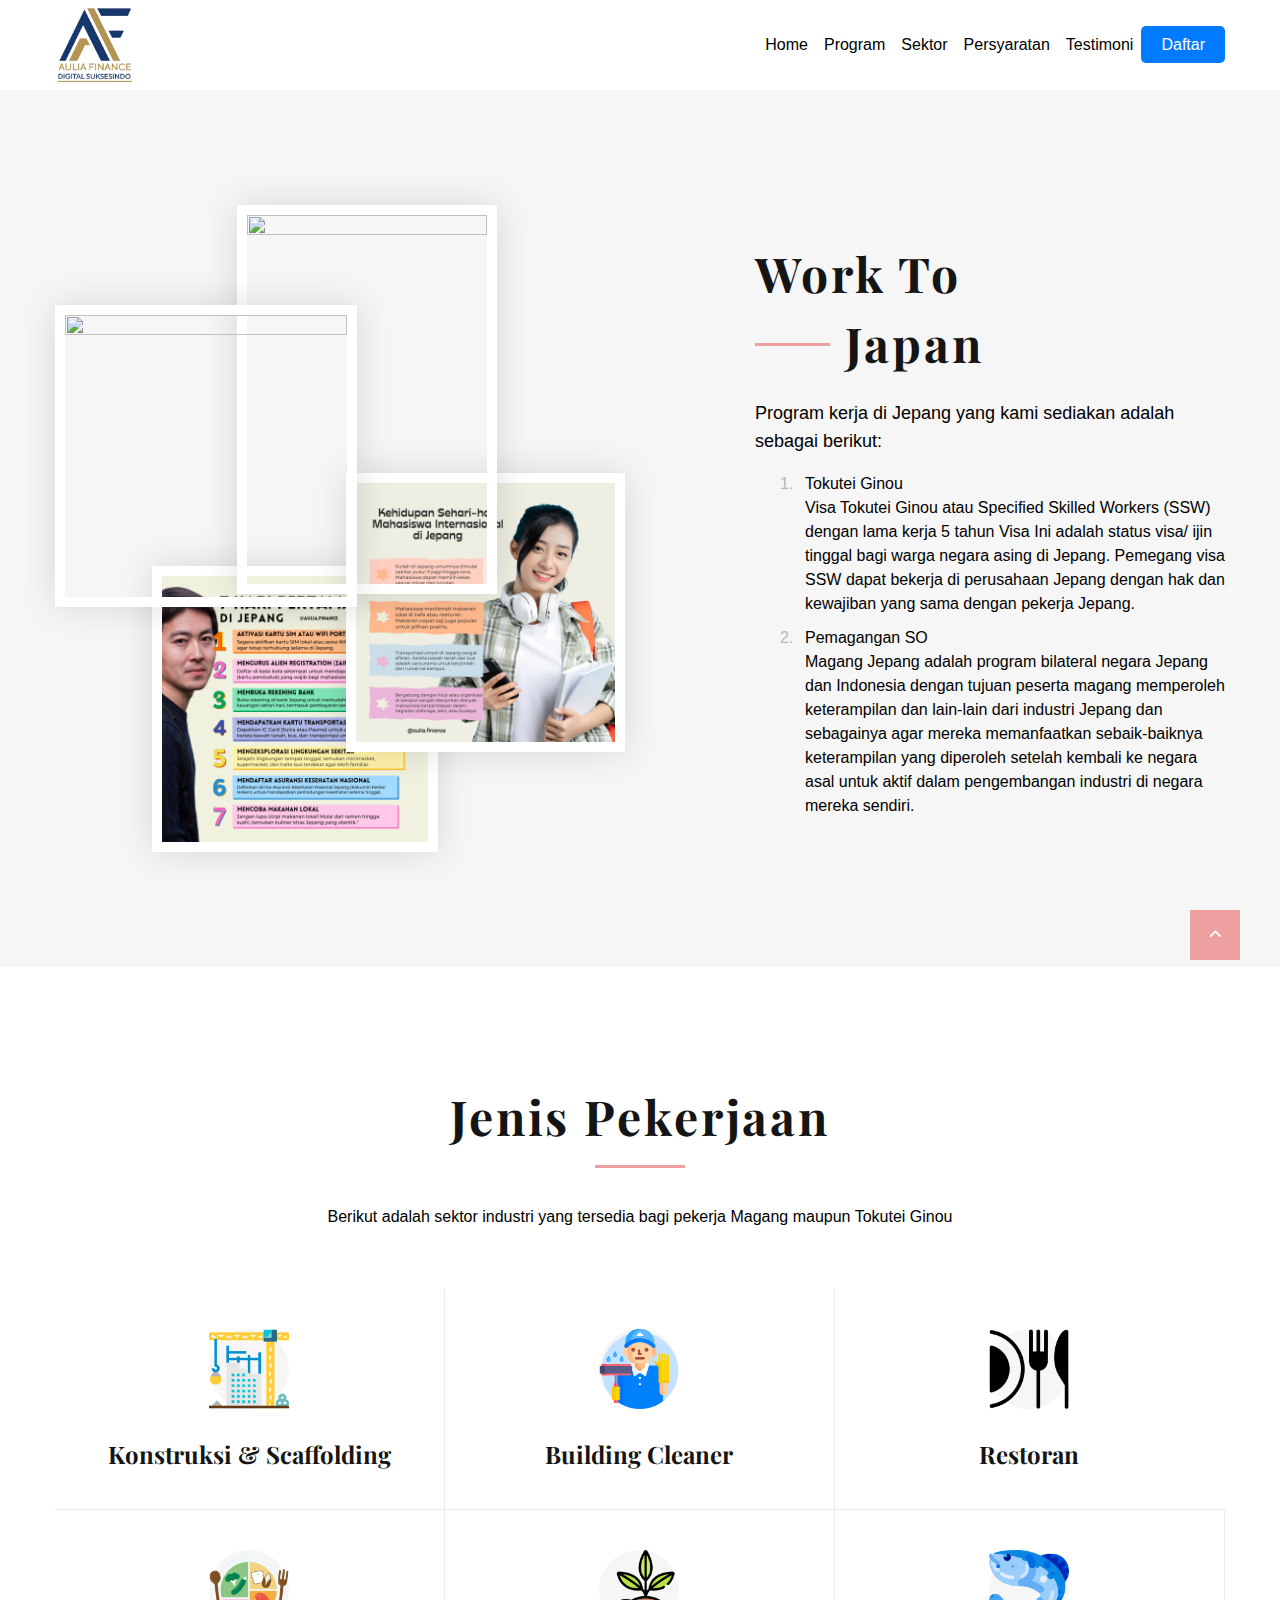
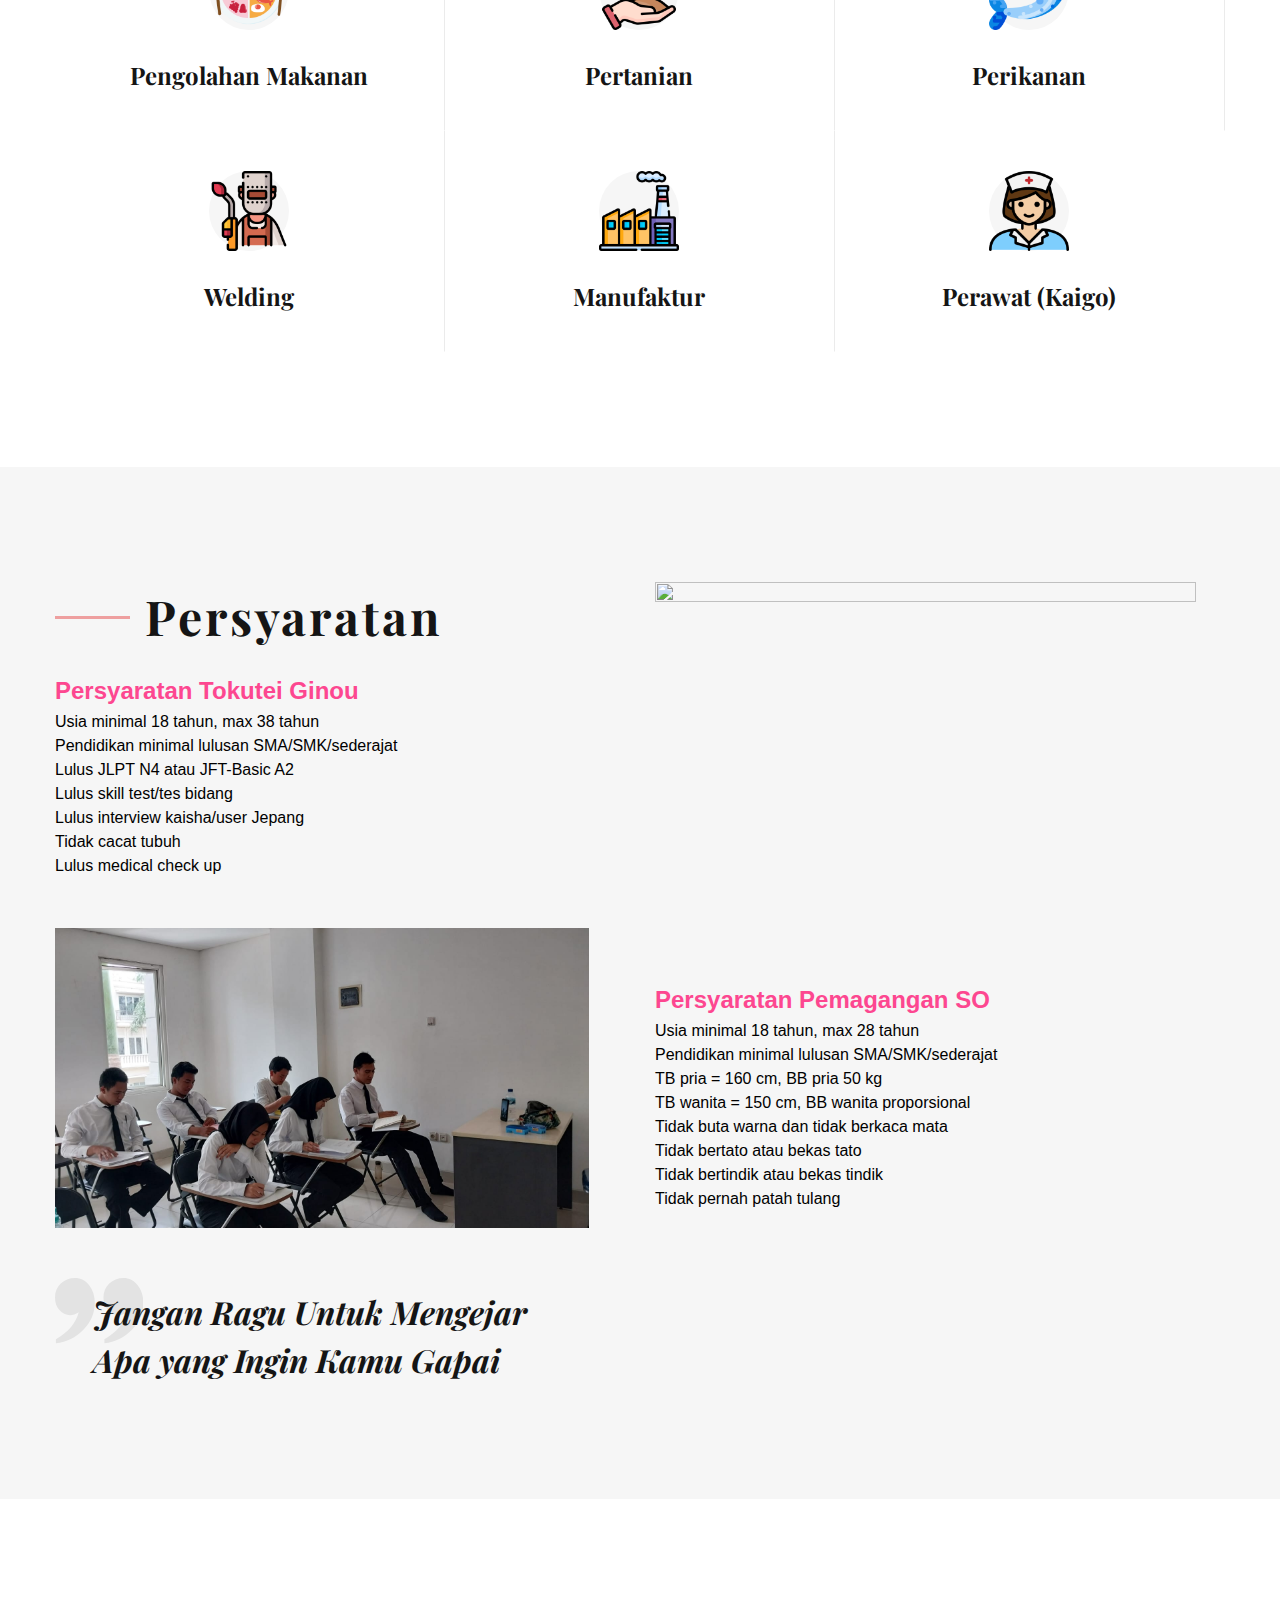
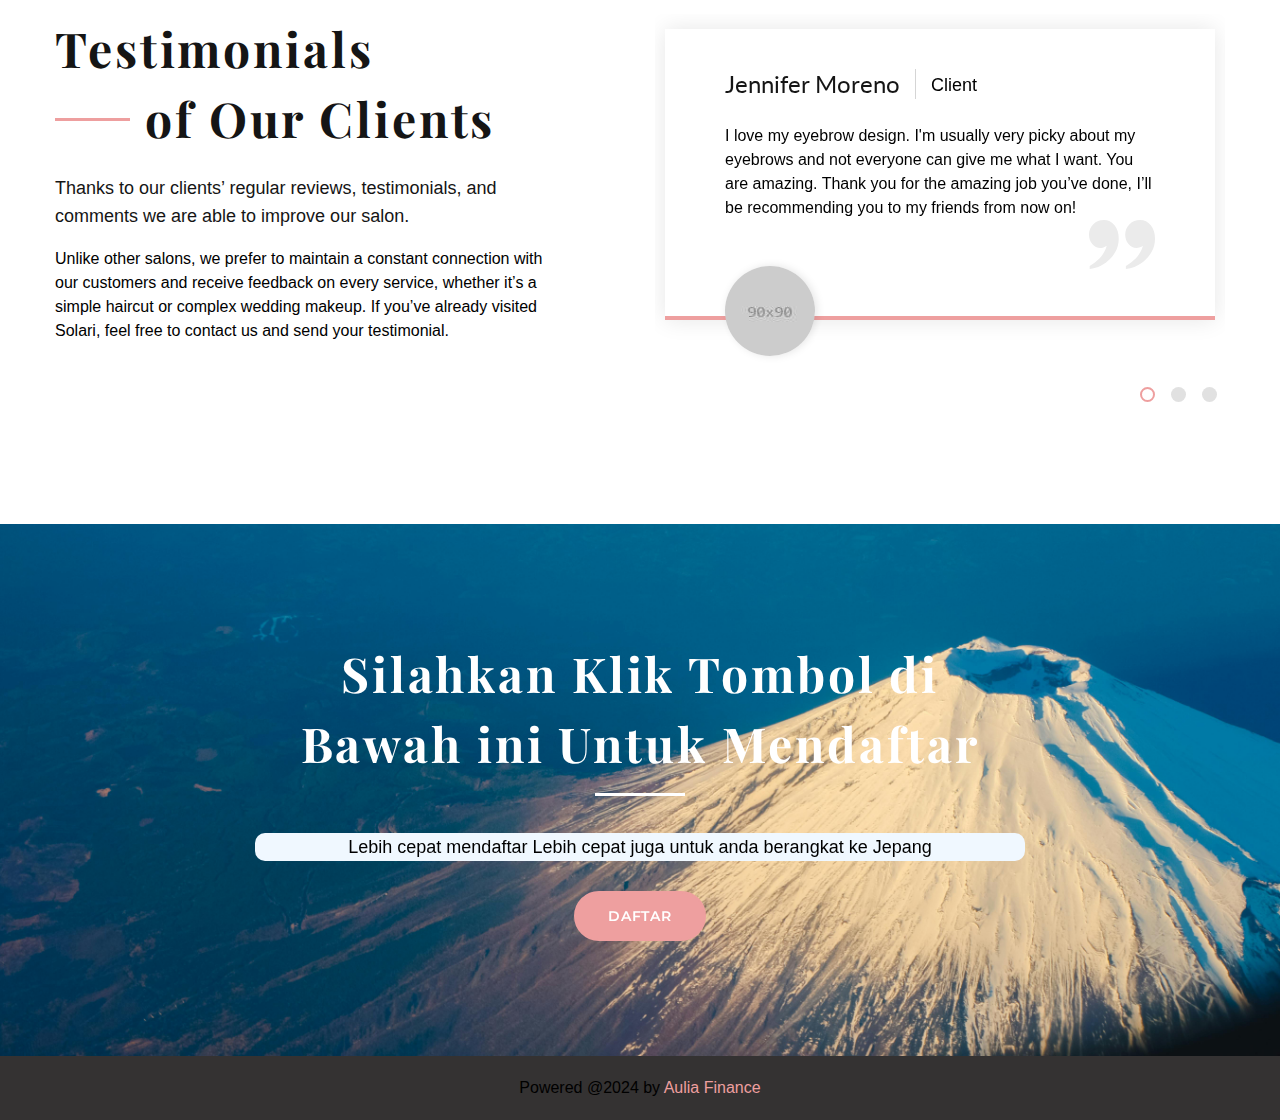
==== commit bd6bd8c7: "change text copyright and mutiara" ====
--- a/japan.html
+++ b/japan.html
@@ -509,7 +509,7 @@
                     style="display: flex; justify-content: center; align-items: center;">
                     <div class="copyright-text">
                         <p style="margin: 0;">
-                            Copyright @2024 by
+                            Powered @2024 by
                             <a href="" target="_blank">Aulia Finance</a>
                         </p>
                     </div>
